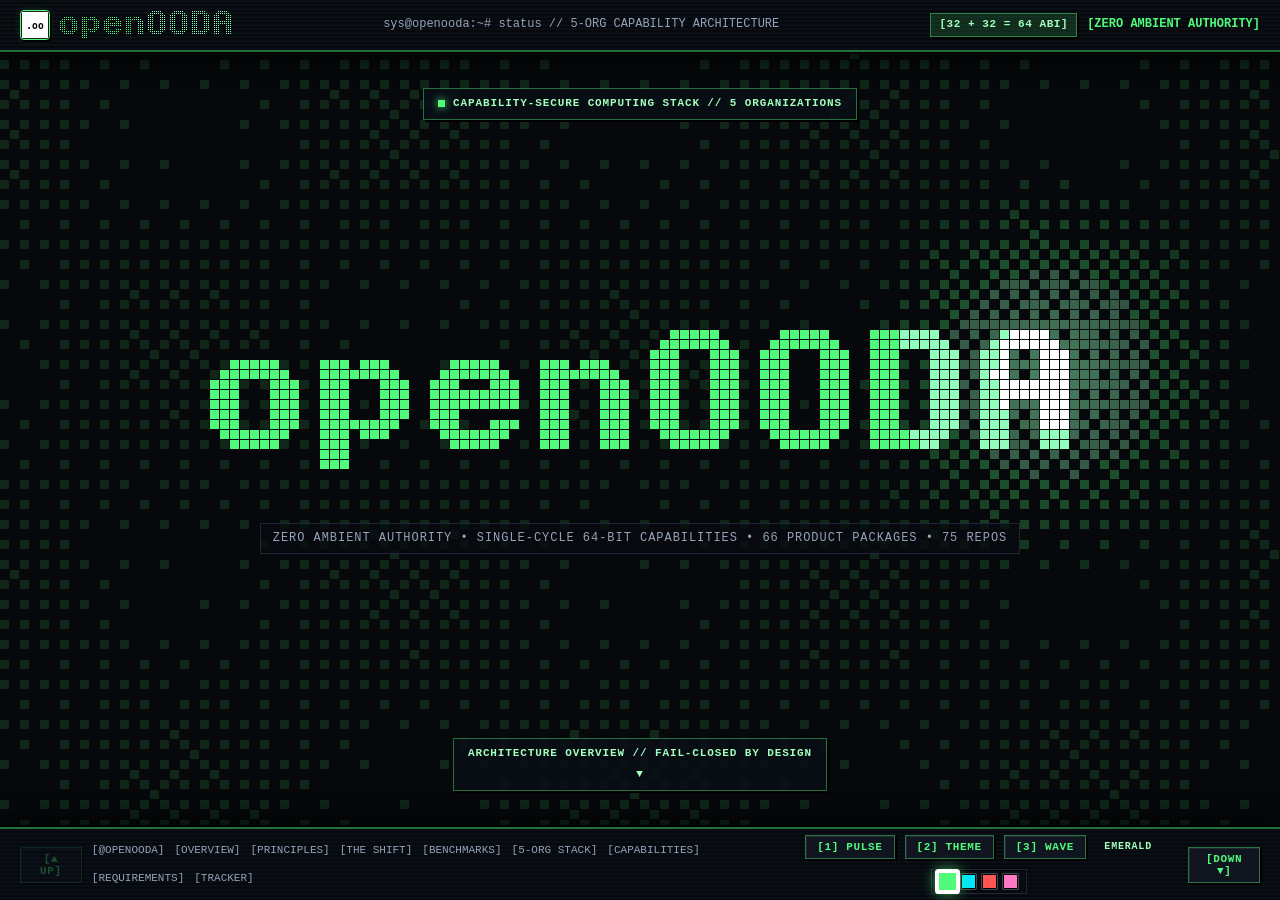
==== docs/index.html @ edc59ada "ooda-package v2.22.0" ====
<!DOCTYPE html>
<html lang="en">
  <head>
    <meta charset="utf-8" />
    <meta name="viewport" content="width=device-width, initial-scale=1.0" />
    <title>openOODA // Capability-Secure Computing Stack (5 Orgs • 75 Repos)</title>
    <meta
      name="description"
      content="openOODA is an AI-native, capability-secured, fail-closed computing stack built from first principles across five canonical organizations — 66 product packages, 75 repositories."
    />
    <meta property="og:title" content="openOODA // Capability-Secure Computing Stack (5 Orgs • 75 Repos)" />
    <meta property="og:description" content="Where ambient authority does not exist and trust is replaced by verifiable proof across 5 organizations and 75 repositories." />
    <meta property="og:type" content="website" />
    <meta property="og:url" content="https://openooda.org" />
    <link rel="icon" href="/assets/favicon.svg" type="image/svg+xml" />
    <link rel="stylesheet" href="/styles/base.css?v=463d2e4b3121" />
    <link rel="stylesheet" href="/styles/panels.css?v=463d2e4b3121" />
    <link rel="stylesheet" href="/styles/hero.css?v=463d2e4b3121" />
    <link rel="stylesheet" href="/styles/bring.css?v=463d2e4b3121" />
    <link rel="stylesheet" href="/styles/demo.css?v=463d2e4b3121" />
    <link rel="stylesheet" href="/styles/repos.css?v=463d2e4b3121" />
    <link rel="stylesheet" href="/styles/tracker.css?v=463d2e4b3121" />
  </head>
  <body class="terminal-body">
    <canvas id="review-canvas" class="review-canvas" aria-hidden="true"></canvas>
    <a href="#overview" class="skip-link">Skip to Content</a>

    <div class="terminal-window">
      <header class="window-titlebar">
        <a href="#intro" class="header-brand" aria-label="openOODA Home">
          <img class="crest-emblem" src="/assets/favicon.svg" alt="" width="30" height="30" />
          <canvas id="header-wordmark" class="header-wordmark" width="258" height="42" aria-label="openOODA"></canvas>
        </a>
        <span class="window-title">sys@openooda:~# status // 5-ORG CAPABILITY ARCHITECTURE</span>
        <div class="header-right">
          <span class="term-status-badge">[32 + 32 = 64 ABI]</span>
          <span class="term-status-online">[ZERO AMBIENT AUTHORITY]</span>
        </div>
      </header>

      <main id="main-content" class="scroll-port" tabindex="-1">

        <section class="panel review-stage" id="intro" aria-label="openOODA Stage">
          <div class="review-badge">
            <span class="review-badge-dot" aria-hidden="true"></span>
            <span>CAPABILITY-SECURE COMPUTING STACK // 5 ORGANIZATIONS</span>
          </div>
          <p class="review-sub">ZERO AMBIENT AUTHORITY • SINGLE-CYCLE 64-BIT CAPABILITIES • 66 PRODUCT PACKAGES • 75 REPOS</p>
          <a href="#overview" class="review-scroll-cue" aria-label="Scroll down to overview">
            <span>ARCHITECTURE OVERVIEW // FAIL-CLOSED BY DESIGN</span>
            <span aria-hidden="true">&#9660;</span>
          </a>
        </section>

        <section class="panel" id="overview">
          <p class="hero-eyebrow">FIRST-PRINCIPLES ARCHITECTURE // FULL-STACK CAPABILITY SUBSTRATE (5 ORGS • 75 REPOS)</p>
          <h1 class="terminal-title"><span id="hero-title">Fail-Closed by Design</span><span class="term-cursor" aria-hidden="true">_</span></h1>
          <p class="terminal-intro">
            <strong>openOODA is a capability-secure computing stack built from first principles across five canonical organizations — 66 product packages, 75 repositories.</strong>
            It provides a
            <span class="t" tabindex="0" data-tip="authority handed to software as an explicit value, never inherited by default.">capability-secure</span>
            systems language and full-stack operating environment where every external effect requires an
            <span class="t" tabindex="0" data-tip="verified ahead of time by the compiler and hardware boundaries before execution.">explicit capability</span>.
            Every process begins with
            <span class="t" tabindex="0" data-tip="zero ambient authority: files, network, devices, and IPC are inaccessible unless explicitly granted.">zero privileges</span>
            by construction.
          </p>
          <p class="hero-why">
            <span class="why-prompt">&gt;</span> Legacy operating systems and languages were designed in an era of implicit human trust.
            In an era where autonomous systems author and execute software at machine speed, ambient authority turns every dependency into a systemic liability.
            <strong>openOODA fuses the bare-metal systems lineage of Linux and Unix, the mathematical bearer authority and Merkle provenance of cryptography, and closed-loop autonomous AI into a single computing foundation</strong>—making full use of every <strong>64-bit CPU clock cycle (<code>32 + 32 = 64</code>)</strong> to validate both <em>which</em> capabilities a process holds and <em>how</em> they may be used with zero consensus latency.
          </p>

          <div class="terminal-actions">
            <a href="https://github.com/openOODA" target="_blank" rel="noopener noreferrer" class="term-btn">[ FOLLOW @OPENOODA ON GITHUB &#8599; ]</a>
            <a href="https://github.com/openOODA/install/releases/download/hub/ooda-os-x86_64.iso" class="term-btn">[ DOWNLOAD OODA-OS.ISO &#8595; ]</a>
            <a href="https://github.com/openOODA/install/releases/download/hub/ooda-buildbox-x86_64.tar.gz" class="term-btn">[ OODA-BUILDBOX CONTAINER &#8595; ]</a>
            <a href="#ecosystem" class="term-btn">[ 5-ORG ARCHITECTURE ]</a>
          </div>

          <div class="terminal-install-box">
            <div class="install-cmd-wrap">
              <span class="install-prompt">sys@openooda:~#</span>
              <code class="install-code" id="install-cmd">curl -fsSL https://openooda.org/install.sh | bash</code>
            </div>
            <button class="copy-action-btn" onclick="copySnippet('install-cmd', this)">[ COPY INSTALL ]</button>
          </div>

          <div class="tenets-marquee-wrap" aria-label="openOODA Architecture Tenets">
            <div class="tenets-track">
              <span class="tenet-chip">🛡️ ZERO AMBIENT AUTHORITY BY CONSTRUCTION</span>
              <span class="tenet-chip">⚡ SINGLE-CYCLE 64-BIT CAPABILITY REGISTER (32 + 32 = 64)</span>
              <span class="tenet-chip">🔐 CRYPTOGRAPHIC BEARER CAPABILITIES &amp; MERKLE PROVENANCE</span>
              <span class="tenet-chip">🧬 32 EXPLICIT CAPABILITIES (13 HARDWARE + 19 SOFTWARE/OS)</span>
              <span class="tenet-chip">🔒 DETERMINISTIC ARENA MEMORY &amp; RESOURCE QUOTAS</span>
              <span class="tenet-chip">🤖 CLOSED-LOOP AUTONOMOUS OODA &amp; ADVERSARIAL FALSIFICATION</span>
              <span class="tenet-chip">🌐 5 ORGANIZATIONS • 66 PRODUCT PACKAGES • 75 REPOS</span>
              <span class="tenet-chip">📡 64-BYTE CACHE-LINE ZERO-COPY IPC FRAMES</span>
              <span class="tenet-chip" aria-hidden="true">🛡️ ZERO AMBIENT AUTHORITY BY CONSTRUCTION</span>
              <span class="tenet-chip" aria-hidden="true">⚡ SINGLE-CYCLE 64-BIT CAPABILITY REGISTER (32 + 32 = 64)</span>
              <span class="tenet-chip" aria-hidden="true">🔐 CRYPTOGRAPHIC BEARER CAPABILITIES &amp; MERKLE PROVENANCE</span>
              <span class="tenet-chip" aria-hidden="true">🧬 32 EXPLICIT CAPABILITIES (13 HARDWARE + 19 SOFTWARE/OS)</span>
            </div>
          </div>
        </section>

        <section class="panel" id="brings">
          <p class="panel-label">-- WHY WE ARE REBUILDING THE STACK: SYSTEMS + CRYPTO + AI --</p>
          <div class="bring-list">
            <div class="bring-row"><span class="bring-num">01</span><div class="bring-text"><strong>ZERO AMBIENT AUTHORITY // Conservation of Authority</strong><p>In conventional stacks, any library you import inherits the full permissions of the user running the process. In openOODA, authority is an explicit bearer capability governed by conservation of authority: permissions can never be minted out of thin air or widened, only explicitly delegated or monotonically attenuated.</p></div></div>
            <div class="bring-row"><span class="bring-num">02</span><div class="bring-text"><strong>FULL USE OF EVERY 64-BIT CPU CYCLE // 32 + 32 = 64 Architecture</strong><p>The lower 32 bits encode all 32 root capabilities (13 Hardware + 19 Software/OS)—fitting natively in a single 32-lane GPU warp mask and seccomp-BPF accumulator. The upper 32 bits pack a 16-bit OODA Epoch (instant revocation), 8-bit Rights Mask (R/W/X/Delegate/Revoke), and 8-bit Scope Badge, validating WHAT and HOW/WHEN in a single 64-bit CPU cycle.</p></div></div>
            <div class="bring-row"><span class="bring-num">03</span><div class="bring-text"><strong>CRYPTOGRAPHIC PROVENANCE // Proof at Silicon Speed</strong><p>We bring the mathematical guarantees of cryptographic systems—bearer capabilities, Merkle-DAG AST and build provenance, post-quantum warrants, and strict resource quotas—directly into the compiler and kernel ABI at nanosecond speed, with zero blockchain consensus overhead. <code>ooda-compiler</code> <span data-ver="openOODA-core/ooda-compiler">v0.17.2</span> enforces compile-time <code>Secret</code> zero-sink linear tracking with zeroize-on-drop, <code>ooda prove</code> (<span data-ver="openOODA-core/ooda">v2.18.2</span>) verifies 16 mathematical, capability-law, and defense invariants (Noether, Curry-Howard, HoTT, Iris, CDCL, SMT, seL4, PAC, Shadow Stack), and <code>ooda-runtime</code> <span data-ver="openOODA-core/ooda-runtime">v5.19.0</span> pairs CSPRNG capability seeding with an <code>oo_blackbox</code> tamper-evident trap &amp; audit ring.</p></div></div>
            <div class="bring-row"><span class="bring-num">04</span><div class="bring-text"><strong>DETERMINISTIC SUBSTRATE // Linux &amp; Unix Heritage Reimagined</strong><p>From systems programming and Landlock/IOMMU hardware isolation up to a capability microkernel, zero-root OS, and graphical desktop, openOODA pairs Unix composability with deterministic linear arenas, bounded resource quotas, and zero garbage-collection pauses.</p></div></div>
            <div class="bring-row"><span class="bring-num">05</span><div class="bring-text"><strong>AUTONOMOUS AI LOOPS // Closed-Loop OODA &amp; Falsification</strong><p>Built from day one for autonomous AI synthesis and verification. Every Observe–Orient–Decide–Act loop operates within strict capability budgets, backed by compile-time contracts and adversarial falsification rather than fragile prompt guardrails.</p></div></div>
            <div class="bring-row"><span class="bring-num">06</span><div class="bring-text"><strong>NATIVE MACHINE-CODE LOWERING // Zero External Toolchain Dependency</strong><p>The self-hosting <code>ooda-compiler</code> lowers directly to native x86-64 ELF64 machine code without external C compilers or libc dependencies, verified end-to-end across hardware-isolated KVM microVMs. Hosted executables ship with PIE, Full RELRO, <code>BIND_NOW</code>, embedded <code>.ooda.caps</code> sections, Intel CET (<code>IBT</code> + <code>SHSTK</code>) and stack-clash hardening, Landlock plus <code>openat2</code> path confinement, and deterministic <code>--morph-seed</code> function-order binary diversification, while <code>ooda law</code> enforces native Zero-Link, File-Law, and Shape conformance on every artifact.</p></div></div>
          </div>
        </section>

        <section class="panel" id="anatomy">
          <p class="panel-label">-- THE SHIFT: AMBIENT TRUST VS. 64-BIT SINGLE-CYCLE CAPABILITIES --</p>
          <div class="capability-demo-grid">
            <div class="demo-pane demo-pane-term">
              <div class="demo-pane-header">
                <span class="pane-title">LEGACY PARADIGM // IMPLICIT AMBIENT AUTHORITY</span>
                <span class="pane-tag pane-tag-fatal">[ FRAGILE BY DEFAULT ]</span>
              </div>
              <pre class="diag-block"><span class="diag-err">PROBLEM:</span> Every dependency inherits full process privileges
  <span class="diag-loc">--&gt;</span> Transitive supply-chain imports can silently read credentials
  <span class="diag-loc">--&gt;</span> Autonomous code generation amplifies blast radius across the host
  <span class="diag-loc">--&gt;</span> Sandboxes bolted on after the fact leak through broad kernel ABIs
  <span class="diag-loc">--&gt;</span> Security relies on catching bad behavior at runtime after compromise</pre>
            </div>

            <div class="demo-pane">
              <div class="demo-pane-header">
                <span class="pane-title">OPENOODA PARADIGM // 64-BIT CAPABILITY REGISTER (32 + 32)</span>
                <span class="pane-tag">[ 1-CYCLE PROOF ]</span>
              </div>
              <pre class="code-block"><span class="code-comment">// 64-BIT CAPABILITY REGISTER: [63:32] HOW &amp; WHEN | [31:0] WHAT</span>
<span class="code-kw">01.</span> Lower 32 bits (WHAT): 32 Root Capabilities (13 Hardware + 19 OS/Software).
<span class="code-kw">02.</span> Fits 1-for-1 in a 32-lane GPU warp mask and 32-bit seccomp-BPF register.
<span class="code-kw">03.</span> Upper 32 bits (HOW &amp; WHEN): 16b OODA Epoch + 8b Rights + 8b Scope Badge.
<span class="code-kw">04.</span> Checked in 1 CPU clock cycle: zero pointer chasing, zero consensus latency.</pre>
            </div>
          </div>
        </section>

        <section class="panel" id="benchmarks">
          <p class="panel-label">-- REAL-WORLD BENCHMARK CASE STUDY: OODA-SCREENSAVER v4.8.2 (RUST) VS. v5.0.0 (NATIVE OPENOODA .oo) -- MEASURED ON v5.0.0 • CURRENT RELEASE <span data-ver="openOODA-system/ooda-screensaver">v5.5.0</span> --</p>
          <div class="capability-demo-grid">
            <div class="demo-pane demo-pane-term">
              <div class="demo-pane-header">
                <span class="pane-title">OODA-SCREENSAVER v4.8.2 // RUST BASELINE (main)</span>
                <span class="pane-tag pane-tag-fatal">[ 4.28 MB ELF • CARGO DEPS ]</span>
              </div>
              <pre class="diag-block"><span class="diag-err">BASELINE:</span> 53-Scene Screensaver Suite in Rust (v4.8.2)
  <span class="diag-loc">--&gt;</span> Linux ELF Binary : 4,281 KB (1,465 KB RPM / 1,359 KB DEB)
  <span class="diag-loc">--&gt;</span> Windows PE32+    : N/A (coupled to Linux-only crates)
  <span class="diag-loc">--&gt;</span> Supply Chain     : Multi-crate Cargo.lock dependency tree
  <span class="diag-loc">--&gt;</span> Frame Memory     : Standard libc malloc/free heap churn
  <span class="diag-loc">--&gt;</span> Authority Model  : Ambient POSIX process privileges</pre>
            </div>

            <div class="demo-pane">
              <div class="demo-pane-header">
                <span class="pane-title">OODA-SCREENSAVER v5.0.0 // NATIVE OPENOODA (@openOODA-system)</span>
                <span class="pane-tag">[ 12.4× SMALLER • 2.62 MiB FLAT RSS ]</span>
              </div>
              <pre class="code-block"><span class="code-comment">// 1:1 REBUILD IN NATIVE OPENOODA (.oo) — 18/18 BIT-EXACT PARITY</span>
<span class="code-kw">01.</span> Linux ELF Binary : 346 KB (133 KB RPM / 115 KB DEB — 12.4× smaller).
<span class="code-kw">02.</span> Windows PE32+    : 1.51 MB native ooda-screensaver.exe from same .oo source.
<span class="code-kw">03.</span> Supply Chain     : 0 external dependencies (35 pages, 1..256 ladder).
<span class="code-kw">04.</span> 1,000-Frame RSS  : 2.62 MiB flat (@oo_arena_mark / @oo_arena_reset_mark).
<span class="code-kw">05.</span> Authority Model  : Default-deny CAP_FS_READ + CAP_STDIO, 0 unsafe.</pre>
            </div>
          </div>
        </section>

        <section class="panel" id="ecosystem">
          <p class="panel-label">-- THE CANONICAL 5-ORGANIZATION ARCHITECTURE --</p>
          <p class="org-subtitle">66 Product Packages + 4 Platform Repos + 5 .github = 75 Total Repositories</p>
          <div class="repo-list">
            <a class="repo-row" style="--layer-color:#50fa7b;--layer-rgb:80, 250, 123;" href="https://github.com/openOODA" target="_blank" rel="noopener noreferrer"><img class="repo-icon" src="/assets/brand/openOODA.svg" alt="" width="24" height="24" /><code class="repo-name">Root // @openOODA</code><span class="repo-cat">ROOT</span><span class="repo-role">4 Platform Repos + .github: Constitutional Specification &amp; Governance Quick Cards (openOODA), Signed Package Catalog (catalog), Bootstrap Installer &amp; Release Hub (install), and this Public Portal (website)</span><span class="repo-arrow">&#8599;</span></a>
            <a class="repo-row" style="--layer-color:#00e5ff;--layer-rgb:0, 229, 255;" href="https://github.com/openOODA-core" target="_blank" rel="noopener noreferrer"><img class="repo-icon" src="/assets/brand/openOODA-core.svg" alt="" width="24" height="24" /><code class="repo-name">Core // @openOODA-core</code><span class="repo-cat">CORE</span><span class="repo-role">11 Packages: Flagship CLI, Build, Format &amp; Binary Tools (ooda <span data-ver="openOODA-core/ooda">v2.18.2</span>), Self-Hosting Native Compiler (ooda-compiler <span data-ver="openOODA-core/ooda-compiler">v0.17.2</span>), Standard Library (ooda-standard <span data-ver="openOODA-core/ooda-standard">v2.23.0</span> — expanded math/science discovery library: exact, geometry, blas, fft, algebra, graph_topology, proofs; frontier AI-for-science + 2D/3D game_engine physics), Native Runtime (ooda-runtime <span data-ver="openOODA-core/ooda-runtime">v5.19.0</span>), Language Toolchain &amp; VCS (ooda-language, ooda-interface, ooda-bridge, ooda-version), Package Solver (ooda-package), Signing &amp; Provenance (ooda-sign), and 8-Hat Verifier &amp; Debugger (ooda-verify) — shipping all five built-in binary defenses: hosted ELF hardening (PIE, Full RELRO, <code>BIND_NOW</code>, <code>.ooda.caps</code>), Intel CET (<code>IBT</code>+<code>SHSTK</code>) + stack-clash protection, <code>Secret</code> zero-sink linear tracking with zeroize-on-drop, CSPRNG capabilities + <code>oo_blackbox</code> trap &amp; audit ring + Landlock/<code>openat2</code> confinement, and <code>--morph-seed</code> function-order diversification, alongside <code>ooda law</code> and <code>ooda prove</code> (16/16)</span><span class="repo-arrow">&#8599;</span></a>
            <a class="repo-row" style="--layer-color:#ff5555;--layer-rgb:255, 85, 85;" href="https://github.com/openOODA-system" target="_blank" rel="noopener noreferrer"><img class="repo-icon" src="/assets/brand/openOODA-system.svg" alt="" width="24" height="24" /><code class="repo-name">System // @openOODA-system</code><span class="repo-cat">SYSTEM</span><span class="repo-role">27 Packages: Capability Microkernel (ooda-kernel), UEFI/TPM2 Boot (ooda-boot), Drivers, Baseband &amp; HAL (ooda-drivers, ooda-hardware), Zero-Root Daemons (ooda-start, ooda-filesystem, ooda-network, ooda-bus, ooda-authority, ooda-health, ooda-container, ooda-inference), Security, Web &amp; Dashboard (ooda-firewall, ooda-vault, ooda-archive, ooda-data, ooda-database, ooda-connect, ooda-dashboard, ooda-web), Shell &amp; Theme (ooda-shell, ooda-theme), and Wayland Desktop (ooda-compositor, ooda-panel, ooda-portal, ooda-settings, ooda-screensaver)</span><span class="repo-arrow">&#8599;</span></a>
            <a class="repo-row" style="--layer-color:#ff79c6;--layer-rgb:255, 121, 198;" href="https://github.com/openOODA-apps" target="_blank" rel="noopener noreferrer"><img class="repo-icon" src="/assets/brand/openOODA-apps.svg" alt="" width="24" height="24" /><code class="repo-name">Apps // @openOODA-apps</code><span class="repo-cat">APPS</span><span class="repo-role">19 Packages: Flagship Native Applications — Browser &amp; Media (ooda-browser, ooda-media, ooda-photos, ooda-screenshot), Files, Workspace &amp; Developer (ooda-files, ooda-notepad, ooda-terminal, ooda-code, ooda-office, ooda-studio), Comms &amp; Secrets (ooda-chat, ooda-passwords, ooda-remote), Time &amp; Companions (ooda-calendar, ooda-clock, ooda-calculator, ooda-camera, ooda-flasher), and App/WebApp Center (ooda-software)</span><span class="repo-arrow">&#8599;</span></a>
            <a class="repo-row" style="--layer-color:#ff3d5a;--layer-rgb:255, 61, 90;" href="https://github.com/openOODA-games" target="_blank" rel="noopener noreferrer"><img class="repo-icon" src="/assets/brand/openOODA-games.svg" alt="" width="24" height="24" /><code class="repo-name">Games // @openOODA-games</code><span class="repo-cat">GAMES</span><span class="repo-role">9 Packages: Deterministic Game Engine (ooda-engine) and Native Games &amp; Emulation (ooda-arcade, ooda-capella, ooda-commander, ooda-island, ooda-retro, ooda-ski, ooda-strike, ooda-voxel)</span><span class="repo-arrow">&#8599;</span></a>
          </div>
        </section>

        <section class="panel" id="capabilities">
          <p class="panel-label">-- THE SIX CAPABILITY LAYERS OF THE STACK --</p>
          <div class="cat-grid">
            <div class="cat-card"><span class="cat-code">[01]</span><span class="cat-title">64-Bit Cycle Register</span><p class="cat-desc">32 root capabilities (WHAT) + 32-bit epoch/rights/scope header (HOW) checked in 1 CPU cycle</p></div>
            <div class="cat-card"><span class="cat-code">[02]</span><span class="cat-title">Cryptographic Authority</span><p class="cat-desc">Merkle-DAG provenance, post-quantum warrants, and conservation of authority</p></div>
            <div class="cat-card"><span class="cat-code">[03]</span><span class="cat-title">Zero-Root OS &amp; Kernel</span><p class="cat-desc">Linux/Unix composability with microkernel and IOMMU isolation</p></div>
            <div class="cat-card"><span class="cat-code">[04]</span><span class="cat-title">Deterministic Quotas</span><p class="cat-desc">Linear arena memory and bounded resource budgets with zero GC pauses</p></div>
            <div class="cat-card"><span class="cat-code">[05]</span><span class="cat-title">Autonomous OODA AI</span><p class="cat-desc">Closed-loop synthesis, formal contracts, and adversarial falsification</p></div>
            <div class="cat-card"><span class="cat-code">[06]</span><span class="cat-title">Compatibility Realms</span><p class="cat-desc">Run existing desktop, server, and gaming workloads safely</p></div>
          </div>
        </section>

        <section class="panel" id="requirements">
          <p class="panel-label">-- SYSTEM REQUIREMENTS &amp; HARDWARE SUPPORT BY DEPLOYMENT TIER --</p>
          <div class="cat-grid">
            <div class="cat-card"><span class="cat-code">[T1 // CLI &amp; TOOLS]</span><span class="cat-title">64–256 MiB RAM • 1+ Core</span><p class="cat-desc">x86_64 (AVX-512), ARM64 (SVE2), RISC-V (RVV 1.0) • Linux 4.19+, openOODA OS, Windows PE32+, macOS, WASM32</p></div>
            <div class="cat-card"><span class="cat-code">[T2 // OS &amp; DESKTOP]</span><span class="cat-title">512 MiB Min • 2–4 GiB Rec</span><p class="cat-desc">TPM 2.0 / DICE / Caliptra Boot • NVMe ZNS, AHCI, eMMC/SDHCI, USB4 • GOP / DRM-KMS / VirtIO-GPU 3D (128 Hz)</p></div>
            <div class="cat-card"><span class="cat-code">[T3 // DEV &amp; TEE HOST]</span><span class="cat-title">8–16 GiB Min • 32–64 GiB Rec</span><p class="cat-desc">AMD SEV-SNP, Intel TDX, ARM CCA TEE • Intel RDT / ARM MPAM QoS • SR-IOV VF &amp; VirtIO-FS DAX • 20–50 GiB NVMe</p></div>
            <div class="cat-card"><span class="cat-code">[T4 // AI &amp; CXL/RDMA]</span><span class="cat-title">CXL 3.0 Pool • 8–24 GiB+ VRAM</span><p class="cat-desc">Intel AMX / ARM SME + CUDA / ROCm • Zero-Copy RDMA / RoCEv2 / InfiniBand &amp; Peer-to-Peer DMA (CPU fallback)</p></div>
          </div>
        </section>

        <section class="panel" id="tracker">
          <p class="panel-label">-- REPOSITORY COMPLETION TRACKER --</p>
          <!-- TRACKER:BEGIN -->
          <p class="tracker-sub">75 REPOSITORIES • 728 RELEASES SHIPPED • EVERY CELL BELOW IS A DIRECTLY OBSERVED FACT, NEVER AN INFERENCE</p>
          <div class="tk-matrix" id="tk-matrix">
            <div class="tk-mrow tk-mhead"><span>LAYER</span><span>REPOS</span><span>CATALOGUED</span><span>SIGNED</span><span>DRIFT</span><span>COMPLETE</span></div>
            <div class="tk-mrow" data-org="openOODA"><span class="tk-mname">ROOT</span><span>5</span><span>—</span><span>0</span><span>0</span><span>3</span></div>
            <div class="tk-mrow" data-org="openOODA-core"><span class="tk-mname">CORE</span><span>12</span><span>11</span><span>11</span><span>0</span><span>10</span></div>
            <div class="tk-mrow" data-org="openOODA-system"><span class="tk-mname">SYSTEM</span><span>28</span><span>27</span><span>27</span><span>0</span><span>28</span></div>
            <div class="tk-mrow" data-org="openOODA-apps"><span class="tk-mname">APPS</span><span>20</span><span>19</span><span>19</span><span>0</span><span>20</span></div>
            <div class="tk-mrow" data-org="openOODA-games"><span class="tk-mname">GAMES</span><span>10</span><span>9</span><span>9</span><span>0</span><span>10</span></div>
            <div class="tk-mrow tk-mtotal"><span class="tk-mname">TOTAL</span><span>75</span><span>66</span><span>66</span><span>0</span><span>71</span></div>
          </div>
          <div class="tk-controls">
            <button type="button" class="tk-chip is-on" data-org="all">ALL 75</button>
            <button type="button" class="tk-chip" data-org="openOODA">ROOT 5</button>
            <button type="button" class="tk-chip" data-org="openOODA-core">CORE 12</button>
            <button type="button" class="tk-chip" data-org="openOODA-system">SYSTEM 28</button>
            <button type="button" class="tk-chip" data-org="openOODA-apps">APPS 20</button>
            <button type="button" class="tk-chip" data-org="openOODA-games">GAMES 10</button>
            <input type="search" id="tk-search" class="tk-search" placeholder="FILTER REPOSITORY…" aria-label="Filter repositories" />
            <span class="tk-count" id="tk-count">75 / 75</span>
          </div>
          <details class="tk-legend-box" open>
            <summary class="tk-legend-sum">HOW THE CONTRACT IS SCORED</summary>
            <p class="tk-legend">Every cell is a directly observed fact, never an inference. <code>VERSION</code> is the repository’s latest semver release tag. <code>ATTESTED</code> compares that tag against the signed package index in <code>@openOODA/catalog</code>: <code>SIGNED</code> means the catalog attests this exact release with an audited digest, <code>DRIFT</code> means the repository has shipped ahead of the catalog. <code>CAPS</code> is the capability set the catalog records for the package — exactly the authority it may hold, never ambient. <code>GATE</code> is the CI verdict, and it applies to <code>@openOODA</code> only, the one organization that carries CI/CD gates; the other four ship without them, so those gates do not apply to their repositories. <code>CONTRACT</code> is the fail-closed verdict — a repository is credited only when every earlier gate passes: <code>RELEASED</code> → <code>CITED</code> → <code>GREEN</code> → <code>SHIPPING</code> → <code>CLEAN</code>.</p>
          </details>
          <div class="tk-head" id="tk-head"><span data-sort="name">REPO</span><span data-sort="org">ORG</span><span data-sort="version">VERSION</span><span data-sort="score">CONTRACT</span><span data-sort="attested">ATTESTED</span><span data-sort="caps">CAPS</span><span data-sort="ci">GATE</span><span data-sort="pushed">PUSHED</span></div>
          <div class="tk-rows" id="tk-rows">
            <a class="tk-row" data-org="openOODA" data-tier="uncited" data-name=".github" data-search="openooda/.github" data-version="v3.0.1" data-ci="none" data-releases="12" data-pushed="0" data-score="3" data-attested="none" data-caps="" href="https://github.com/openOODA/.github" target="_blank" rel="noopener noreferrer"><code class="tk-name">.github</code><span class="tk-org" data-org="openOODA">ROOT</span><span class="tk-ver">v3.0.1</span><span class="tk-contract"><span class="tk-tier" data-tier="uncited">UNGATED</span><span class="tk-bar" title="3 of 5 gates pass"><i style="width:60%"></i></span></span><span class="tk-att" data-att="none" title="not a catalogued package">&#8212;</span><span class="tk-caps" title="not a catalogued package">&#8212;</span><span class="tk-gate" data-ci="none">NO GATE</span><span class="tk-pushed">TODAY</span></a>
            <a class="tk-row" data-org="openOODA" data-tier="complete" data-name="catalog" data-search="openooda/catalog" data-version="v2.8.0" data-ci="success" data-releases="15" data-pushed="0" data-score="5" data-attested="none" data-caps="" href="https://github.com/openOODA/catalog" target="_blank" rel="noopener noreferrer"><code class="tk-name">catalog</code><span class="tk-org" data-org="openOODA">ROOT</span><span class="tk-ver">v2.8.0</span><span class="tk-contract"><span class="tk-tier" data-tier="complete">COMPLETE</span><span class="tk-bar" title="5 of 5 gates pass"><i style="width:100%"></i></span></span><span class="tk-att" data-att="none" title="not a catalogued package">&#8212;</span><span class="tk-caps" title="not a catalogued package">&#8212;</span><span class="tk-gate" data-ci="success">GREEN</span><span class="tk-pushed">TODAY</span></a>
            <a class="tk-row" data-org="openOODA" data-tier="complete" data-name="install" data-search="openooda/install" data-version="v2.6.0" data-ci="success" data-releases="87" data-pushed="0" data-score="5" data-attested="none" data-caps="" href="https://github.com/openOODA/install" target="_blank" rel="noopener noreferrer"><code class="tk-name">install</code><span class="tk-org" data-org="openOODA">ROOT</span><span class="tk-ver">v2.6.0</span><span class="tk-contract"><span class="tk-tier" data-tier="complete">COMPLETE</span><span class="tk-bar" title="5 of 5 gates pass"><i style="width:100%"></i></span></span><span class="tk-att" data-att="none" title="not a catalogued package">&#8212;</span><span class="tk-caps" title="not a catalogued package">&#8212;</span><span class="tk-gate" data-ci="success">GREEN</span><span class="tk-pushed">TODAY</span></a>
            <a class="tk-row" data-org="openOODA" data-tier="complete" data-name="openooda" data-search="openooda/openooda" data-version="v3.1.0" data-ci="success" data-releases="6" data-pushed="0" data-score="5" data-attested="none" data-caps="" href="https://github.com/openOODA/openOODA" target="_blank" rel="noopener noreferrer"><code class="tk-name">openOODA</code><span class="tk-org" data-org="openOODA">ROOT</span><span class="tk-ver">v3.1.0</span><span class="tk-contract"><span class="tk-tier" data-tier="complete">COMPLETE</span><span class="tk-bar" title="5 of 5 gates pass"><i style="width:100%"></i></span></span><span class="tk-att" data-att="none" title="not a catalogued package">&#8212;</span><span class="tk-caps" title="not a catalogued package">&#8212;</span><span class="tk-gate" data-ci="success">GREEN</span><span class="tk-pushed">TODAY</span></a>
            <a class="tk-row" data-org="openOODA" data-tier="blocked" data-name="website" data-search="openooda/website" data-version="v2.6.0" data-ci="success" data-releases="19" data-pushed="0" data-score="4" data-attested="none" data-caps="" href="https://github.com/openOODA/website" target="_blank" rel="noopener noreferrer"><code class="tk-name">website</code><span class="tk-org" data-org="openOODA">ROOT</span><span class="tk-ver">v2.6.0</span><span class="tk-contract"><span class="tk-tier" data-tier="blocked">OPEN WORK</span><span class="tk-bar" title="4 of 5 gates pass"><i style="width:80%"></i></span></span><span class="tk-att" data-att="none" title="not a catalogued package">&#8212;</span><span class="tk-caps" title="not a catalogued package">&#8212;</span><span class="tk-gate" data-ci="success">GREEN</span><span class="tk-pushed">TODAY</span></a>
            <a class="tk-row" data-org="openOODA-core" data-tier="complete" data-name=".github" data-search="openooda-core/.github" data-version="v0.2.5" data-ci="na" data-releases="3" data-pushed="0" data-score="3" data-attested="none" data-caps="" href="https://github.com/openOODA-core/.github" target="_blank" rel="noopener noreferrer"><code class="tk-name">.github</code><span class="tk-org" data-org="openOODA-core">CORE</span><span class="tk-ver">v0.2.5</span><span class="tk-contract"><span class="tk-tier" data-tier="complete">COMPLETE</span><span class="tk-bar" title="3 of 3 gates pass"><i style="width:100%"></i></span></span><span class="tk-att" data-att="none" title="not a catalogued package">&#8212;</span><span class="tk-caps" title="not a catalogued package">&#8212;</span><span class="tk-gate" data-ci="na">&#8212;</span><span class="tk-pushed">TODAY</span></a>
            <a class="tk-row" data-org="openOODA-core" data-tier="complete" data-name="ooda" data-search="openooda-core/ooda" data-version="v2.18.2" data-ci="na" data-releases="14" data-pushed="0" data-score="3" data-attested="signed" data-caps="fsread,fswrite,process,env,time,alloc" href="https://github.com/openOODA-core/ooda" target="_blank" rel="noopener noreferrer"><code class="tk-name">ooda</code><span class="tk-org" data-org="openOODA-core">CORE</span><span class="tk-ver">v2.18.2</span><span class="tk-contract"><span class="tk-tier" data-tier="complete">COMPLETE</span><span class="tk-bar" title="3 of 3 gates pass"><i style="width:100%"></i></span></span><span class="tk-att" data-att="signed" title="the signed catalog attests this release">SIGNED</span><span class="tk-caps" title="FsRead,FsWrite,Process,Env,Time,Alloc">FsRead,FsWrite,Process,Env,Time,Alloc</span><span class="tk-gate" data-ci="na">&#8212;</span><span class="tk-pushed">TODAY</span></a>
            <a class="tk-row" data-org="openOODA-core" data-tier="complete" data-name="ooda-bridge" data-search="openooda-core/ooda-bridge" data-version="v0.7.2" data-ci="na" data-releases="5" data-pushed="2" data-score="3" data-attested="signed" data-caps="fsread,fswrite,process,env,tcp" href="https://github.com/openOODA-core/ooda-bridge" target="_blank" rel="noopener noreferrer"><code class="tk-name">ooda-bridge</code><span class="tk-org" data-org="openOODA-core">CORE</span><span class="tk-ver">v0.7.2</span><span class="tk-contract"><span class="tk-tier" data-tier="complete">COMPLETE</span><span class="tk-bar" title="3 of 3 gates pass"><i style="width:100%"></i></span></span><span class="tk-att" data-att="signed" title="the signed catalog attests this release">SIGNED</span><span class="tk-caps" title="FsRead,FsWrite,Process,Env,Tcp">FsRead,FsWrite,Process,Env,Tcp</span><span class="tk-gate" data-ci="na">&#8212;</span><span class="tk-pushed">2D AGO</span></a>
            <a class="tk-row" data-org="openOODA-core" data-tier="blocked" data-name="ooda-compiler" data-search="openooda-core/ooda-compiler" data-version="v0.17.2" data-ci="na" data-releases="21" data-pushed="0" data-score="2" data-attested="signed" data-caps="fsread,fswrite,process,env,arena,compilerread" href="https://github.com/openOODA-core/ooda-compiler" target="_blank" rel="noopener noreferrer"><code class="tk-name">ooda-compiler</code><span class="tk-org" data-org="openOODA-core">CORE</span><span class="tk-ver">v0.17.2</span><span class="tk-contract"><span class="tk-tier" data-tier="blocked">OPEN WORK</span><span class="tk-bar" title="2 of 3 gates pass"><i style="width:67%"></i></span></span><span class="tk-att" data-att="signed" title="the signed catalog attests this release">SIGNED</span><span class="tk-caps" title="FsRead,FsWrite,Process,Env,Arena,CompilerRead">FsRead,FsWrite,Process,Env,Arena,CompilerRead</span><span class="tk-gate" data-ci="na">&#8212;</span><span class="tk-pushed">TODAY</span></a>
            <a class="tk-row" data-org="openOODA-core" data-tier="complete" data-name="ooda-interface" data-search="openooda-core/ooda-interface" data-version="v0.7.0" data-ci="na" data-releases="8" data-pushed="0" data-score="3" data-attested="signed" data-caps="fsread,fswrite,fs,process,env,time,ffi" href="https://github.com/openOODA-core/ooda-interface" target="_blank" rel="noopener noreferrer"><code class="tk-name">ooda-interface</code><span class="tk-org" data-org="openOODA-core">CORE</span><span class="tk-ver">v0.7.0</span><span class="tk-contract"><span class="tk-tier" data-tier="complete">COMPLETE</span><span class="tk-bar" title="3 of 3 gates pass"><i style="width:100%"></i></span></span><span class="tk-att" data-att="signed" title="the signed catalog attests this release">SIGNED</span><span class="tk-caps" title="FsRead,FsWrite,Fs,Process,Env,Time,Ffi">FsRead,FsWrite,Fs,Process,Env,Time,Ffi</span><span class="tk-gate" data-ci="na">&#8212;</span><span class="tk-pushed">TODAY</span></a>
            <a class="tk-row" data-org="openOODA-core" data-tier="complete" data-name="ooda-language" data-search="openooda-core/ooda-language" data-version="v0.5.1" data-ci="na" data-releases="5" data-pushed="2" data-score="3" data-attested="signed" data-caps="fsread,fswrite,process,env,compilerread" href="https://github.com/openOODA-core/ooda-language" target="_blank" rel="noopener noreferrer"><code class="tk-name">ooda-language</code><span class="tk-org" data-org="openOODA-core">CORE</span><span class="tk-ver">v0.5.1</span><span class="tk-contract"><span class="tk-tier" data-tier="complete">COMPLETE</span><span class="tk-bar" title="3 of 3 gates pass"><i style="width:100%"></i></span></span><span class="tk-att" data-att="signed" title="the signed catalog attests this release">SIGNED</span><span class="tk-caps" title="FsRead,FsWrite,Process,Env,CompilerRead">FsRead,FsWrite,Process,Env,CompilerRead</span><span class="tk-gate" data-ci="na">&#8212;</span><span class="tk-pushed">2D AGO</span></a>
            <a class="tk-row" data-org="openOODA-core" data-tier="complete" data-name="ooda-package" data-search="openooda-core/ooda-package" data-version="v2.22.0" data-ci="na" data-releases="50" data-pushed="0" data-score="3" data-attested="signed" data-caps="fsread,fswrite,net,process,env,ffi,time" href="https://github.com/openOODA-core/ooda-package" target="_blank" rel="noopener noreferrer"><code class="tk-name">ooda-package</code><span class="tk-org" data-org="openOODA-core">CORE</span><span class="tk-ver">v2.22.0</span><span class="tk-contract"><span class="tk-tier" data-tier="complete">COMPLETE</span><span class="tk-bar" title="3 of 3 gates pass"><i style="width:100%"></i></span></span><span class="tk-att" data-att="signed" title="the signed catalog attests this release">SIGNED</span><span class="tk-caps" title="FsRead,FsWrite,Net,Process,Env,Ffi,Time">FsRead,FsWrite,Net,Process,Env,Ffi,Time</span><span class="tk-gate" data-ci="na">&#8212;</span><span class="tk-pushed">TODAY</span></a>
            <a class="tk-row" data-org="openOODA-core" data-tier="blocked" data-name="ooda-runtime" data-search="openooda-core/ooda-runtime" data-version="v5.19.0" data-ci="na" data-releases="113" data-pushed="0" data-score="2" data-attested="signed" data-caps="fsread,env" href="https://github.com/openOODA-core/ooda-runtime" target="_blank" rel="noopener noreferrer"><code class="tk-name">ooda-runtime</code><span class="tk-org" data-org="openOODA-core">CORE</span><span class="tk-ver">v5.19.0</span><span class="tk-contract"><span class="tk-tier" data-tier="blocked">OPEN WORK</span><span class="tk-bar" title="2 of 3 gates pass"><i style="width:67%"></i></span></span><span class="tk-att" data-att="signed" title="the signed catalog attests this release">SIGNED</span><span class="tk-caps" title="FsRead,Env">FsRead,Env</span><span class="tk-gate" data-ci="na">&#8212;</span><span class="tk-pushed">TODAY</span></a>
            <a class="tk-row" data-org="openOODA-core" data-tier="complete" data-name="ooda-sign" data-search="openooda-core/ooda-sign" data-version="v0.4.0" data-ci="na" data-releases="5" data-pushed="0" data-score="3" data-attested="signed" data-caps="fsread,fswrite,process,env,time" href="https://github.com/openOODA-core/ooda-sign" target="_blank" rel="noopener noreferrer"><code class="tk-name">ooda-sign</code><span class="tk-org" data-org="openOODA-core">CORE</span><span class="tk-ver">v0.4.0</span><span class="tk-contract"><span class="tk-tier" data-tier="complete">COMPLETE</span><span class="tk-bar" title="3 of 3 gates pass"><i style="width:100%"></i></span></span><span class="tk-att" data-att="signed" title="the signed catalog attests this release">SIGNED</span><span class="tk-caps" title="FsRead,FsWrite,Process,Env,Time">FsRead,FsWrite,Process,Env,Time</span><span class="tk-gate" data-ci="na">&#8212;</span><span class="tk-pushed">TODAY</span></a>
            <a class="tk-row" data-org="openOODA-core" data-tier="complete" data-name="ooda-standard" data-search="openooda-core/ooda-standard" data-version="v2.23.0" data-ci="na" data-releases="31" data-pushed="0" data-score="3" data-attested="signed" data-caps="" href="https://github.com/openOODA-core/ooda-standard" target="_blank" rel="noopener noreferrer"><code class="tk-name">ooda-standard</code><span class="tk-org" data-org="openOODA-core">CORE</span><span class="tk-ver">v2.23.0</span><span class="tk-contract"><span class="tk-tier" data-tier="complete">COMPLETE</span><span class="tk-bar" title="3 of 3 gates pass"><i style="width:100%"></i></span></span><span class="tk-att" data-att="signed" title="the signed catalog attests this release">SIGNED</span><span class="tk-caps" title="not a catalogued package">&#8212;</span><span class="tk-gate" data-ci="na">&#8212;</span><span class="tk-pushed">TODAY</span></a>
            <a class="tk-row" data-org="openOODA-core" data-tier="complete" data-name="ooda-verify" data-search="openooda-core/ooda-verify" data-version="v1.0.2" data-ci="na" data-releases="11" data-pushed="0" data-score="3" data-attested="signed" data-caps="fsread,fswrite,env,process" href="https://github.com/openOODA-core/ooda-verify" target="_blank" rel="noopener noreferrer"><code class="tk-name">ooda-verify</code><span class="tk-org" data-org="openOODA-core">CORE</span><span class="tk-ver">v1.0.2</span><span class="tk-contract"><span class="tk-tier" data-tier="complete">COMPLETE</span><span class="tk-bar" title="3 of 3 gates pass"><i style="width:100%"></i></span></span><span class="tk-att" data-att="signed" title="the signed catalog attests this release">SIGNED</span><span class="tk-caps" title="FsRead,FsWrite,Env,Process">FsRead,FsWrite,Env,Process</span><span class="tk-gate" data-ci="na">&#8212;</span><span class="tk-pushed">TODAY</span></a>
            <a class="tk-row" data-org="openOODA-core" data-tier="complete" data-name="ooda-version" data-search="openooda-core/ooda-version" data-version="v0.2.3" data-ci="na" data-releases="5" data-pushed="0" data-score="3" data-attested="signed" data-caps="fsread,fswrite,net,tcp,process,env,time" href="https://github.com/openOODA-core/ooda-version" target="_blank" rel="noopener noreferrer"><code class="tk-name">ooda-version</code><span class="tk-org" data-org="openOODA-core">CORE</span><span class="tk-ver">v0.2.3</span><span class="tk-contract"><span class="tk-tier" data-tier="complete">COMPLETE</span><span class="tk-bar" title="3 of 3 gates pass"><i style="width:100%"></i></span></span><span class="tk-att" data-att="signed" title="the signed catalog attests this release">SIGNED</span><span class="tk-caps" title="FsRead,FsWrite,Net,Tcp,Process,Env,Time">FsRead,FsWrite,Net,Tcp,Process,Env,Time</span><span class="tk-gate" data-ci="na">&#8212;</span><span class="tk-pushed">TODAY</span></a>
            <a class="tk-row" data-org="openOODA-system" data-tier="complete" data-name=".github" data-search="openooda-system/.github" data-version="v0.3.5" data-ci="na" data-releases="1" data-pushed="0" data-score="3" data-attested="none" data-caps="" href="https://github.com/openOODA-system/.github" target="_blank" rel="noopener noreferrer"><code class="tk-name">.github</code><span class="tk-org" data-org="openOODA-system">SYSTEM</span><span class="tk-ver">v0.3.5</span><span class="tk-contract"><span class="tk-tier" data-tier="complete">COMPLETE</span><span class="tk-bar" title="3 of 3 gates pass"><i style="width:100%"></i></span></span><span class="tk-att" data-att="none" title="not a catalogued package">&#8212;</span><span class="tk-caps" title="not a catalogued package">&#8212;</span><span class="tk-gate" data-ci="na">&#8212;</span><span class="tk-pushed">TODAY</span></a>
            <a class="tk-row" data-org="openOODA-system" data-tier="complete" data-name="ooda-archive" data-search="openooda-system/ooda-archive" data-version="v0.3.2" data-ci="na" data-releases="3" data-pushed="2" data-score="3" data-attested="signed" data-caps="fsread,fswrite,process,env" href="https://github.com/openOODA-system/ooda-archive" target="_blank" rel="noopener noreferrer"><code class="tk-name">ooda-archive</code><span class="tk-org" data-org="openOODA-system">SYSTEM</span><span class="tk-ver">v0.3.2</span><span class="tk-contract"><span class="tk-tier" data-tier="complete">COMPLETE</span><span class="tk-bar" title="3 of 3 gates pass"><i style="width:100%"></i></span></span><span class="tk-att" data-att="signed" title="the signed catalog attests this release">SIGNED</span><span class="tk-caps" title="FsRead,FsWrite,Process,Env">FsRead,FsWrite,Process,Env</span><span class="tk-gate" data-ci="na">&#8212;</span><span class="tk-pushed">2D AGO</span></a>
            <a class="tk-row" data-org="openOODA-system" data-tier="complete" data-name="ooda-authority" data-search="openooda-system/ooda-authority" data-version="v0.7.0" data-ci="na" data-releases="4" data-pushed="0" data-score="3" data-attested="signed" data-caps="process,fsread,fswrite,env" href="https://github.com/openOODA-system/ooda-authority" target="_blank" rel="noopener noreferrer"><code class="tk-name">ooda-authority</code><span class="tk-org" data-org="openOODA-system">SYSTEM</span><span class="tk-ver">v0.7.0</span><span class="tk-contract"><span class="tk-tier" data-tier="complete">COMPLETE</span><span class="tk-bar" title="3 of 3 gates pass"><i style="width:100%"></i></span></span><span class="tk-att" data-att="signed" title="the signed catalog attests this release">SIGNED</span><span class="tk-caps" title="Process,FsRead,FsWrite,Env">Process,FsRead,FsWrite,Env</span><span class="tk-gate" data-ci="na">&#8212;</span><span class="tk-pushed">TODAY</span></a>
            <a class="tk-row" data-org="openOODA-system" data-tier="complete" data-name="ooda-boot" data-search="openooda-system/ooda-boot" data-version="v0.11.0" data-ci="na" data-releases="6" data-pushed="0" data-score="3" data-attested="signed" data-caps="fsreadcap,fswritecap,envcap,framecap,dmacap,tpmcap,blockcap,signcap" href="https://github.com/openOODA-system/ooda-boot" target="_blank" rel="noopener noreferrer"><code class="tk-name">ooda-boot</code><span class="tk-org" data-org="openOODA-system">SYSTEM</span><span class="tk-ver">v0.11.0</span><span class="tk-contract"><span class="tk-tier" data-tier="complete">COMPLETE</span><span class="tk-bar" title="3 of 3 gates pass"><i style="width:100%"></i></span></span><span class="tk-att" data-att="signed" title="the signed catalog attests this release">SIGNED</span><span class="tk-caps" title="FsReadCap,FsWriteCap,EnvCap,FrameCap,DmaCap,TpmCap,BlockCap,SignCap">FsReadCap,FsWriteCap,EnvCap,FrameCap,DmaCap,TpmCap,BlockCap,SignCap</span><span class="tk-gate" data-ci="na">&#8212;</span><span class="tk-pushed">TODAY</span></a>
            <a class="tk-row" data-org="openOODA-system" data-tier="complete" data-name="ooda-bus" data-search="openooda-system/ooda-bus" data-version="v0.16.0" data-ci="na" data-releases="15" data-pushed="0" data-score="3" data-attested="signed" data-caps="process,bind,tcp,fsread,fswrite" href="https://github.com/openOODA-system/ooda-bus" target="_blank" rel="noopener noreferrer"><code class="tk-name">ooda-bus</code><span class="tk-org" data-org="openOODA-system">SYSTEM</span><span class="tk-ver">v0.16.0</span><span class="tk-contract"><span class="tk-tier" data-tier="complete">COMPLETE</span><span class="tk-bar" title="3 of 3 gates pass"><i style="width:100%"></i></span></span><span class="tk-att" data-att="signed" title="the signed catalog attests this release">SIGNED</span><span class="tk-caps" title="Process,Bind,Tcp,FsRead,FsWrite">Process,Bind,Tcp,FsRead,FsWrite</span><span class="tk-gate" data-ci="na">&#8212;</span><span class="tk-pushed">TODAY</span></a>
            <a class="tk-row" data-org="openOODA-system" data-tier="complete" data-name="ooda-compositor" data-search="openooda-system/ooda-compositor" data-version="v0.14.0" data-ci="na" data-releases="12" data-pushed="0" data-score="3" data-attested="signed" data-caps="process,fsread,fswrite,env" href="https://github.com/openOODA-system/ooda-compositor" target="_blank" rel="noopener noreferrer"><code class="tk-name">ooda-compositor</code><span class="tk-org" data-org="openOODA-system">SYSTEM</span><span class="tk-ver">v0.14.0</span><span class="tk-contract"><span class="tk-tier" data-tier="complete">COMPLETE</span><span class="tk-bar" title="3 of 3 gates pass"><i style="width:100%"></i></span></span><span class="tk-att" data-att="signed" title="the signed catalog attests this release">SIGNED</span><span class="tk-caps" title="Process,FsRead,FsWrite,Env">Process,FsRead,FsWrite,Env</span><span class="tk-gate" data-ci="na">&#8212;</span><span class="tk-pushed">TODAY</span></a>
            <a class="tk-row" data-org="openOODA-system" data-tier="complete" data-name="ooda-connect" data-search="openooda-system/ooda-connect" data-version="v0.10.1" data-ci="na" data-releases="7" data-pushed="0" data-score="3" data-attested="signed" data-caps="fsread,fswrite,tcp,bind,process,rand,env" href="https://github.com/openOODA-system/ooda-connect" target="_blank" rel="noopener noreferrer"><code class="tk-name">ooda-connect</code><span class="tk-org" data-org="openOODA-system">SYSTEM</span><span class="tk-ver">v0.10.1</span><span class="tk-contract"><span class="tk-tier" data-tier="complete">COMPLETE</span><span class="tk-bar" title="3 of 3 gates pass"><i style="width:100%"></i></span></span><span class="tk-att" data-att="signed" title="the signed catalog attests this release">SIGNED</span><span class="tk-caps" title="FsRead,FsWrite,Tcp,Bind,Process,Rand,Env">FsRead,FsWrite,Tcp,Bind,Process,Rand,Env</span><span class="tk-gate" data-ci="na">&#8212;</span><span class="tk-pushed">TODAY</span></a>
            <a class="tk-row" data-org="openOODA-system" data-tier="complete" data-name="ooda-container" data-search="openooda-system/ooda-container" data-version="v0.10.0" data-ci="na" data-releases="7" data-pushed="0" data-score="3" data-attested="signed" data-caps="process,fsread,fswrite,env,time" href="https://github.com/openOODA-system/ooda-container" target="_blank" rel="noopener noreferrer"><code class="tk-name">ooda-container</code><span class="tk-org" data-org="openOODA-system">SYSTEM</span><span class="tk-ver">v0.10.0</span><span class="tk-contract"><span class="tk-tier" data-tier="complete">COMPLETE</span><span class="tk-bar" title="3 of 3 gates pass"><i style="width:100%"></i></span></span><span class="tk-att" data-att="signed" title="the signed catalog attests this release">SIGNED</span><span class="tk-caps" title="Process,FsRead,FsWrite,Env,Time">Process,FsRead,FsWrite,Env,Time</span><span class="tk-gate" data-ci="na">&#8212;</span><span class="tk-pushed">TODAY</span></a>
            <a class="tk-row" data-org="openOODA-system" data-tier="complete" data-name="ooda-dashboard" data-search="openooda-system/ooda-dashboard" data-version="v0.1.0" data-ci="na" data-releases="1" data-pushed="0" data-score="3" data-attested="signed" data-caps="tcp,bind,fsread,fswrite,process,time,env" href="https://github.com/openOODA-system/ooda-dashboard" target="_blank" rel="noopener noreferrer"><code class="tk-name">ooda-dashboard</code><span class="tk-org" data-org="openOODA-system">SYSTEM</span><span class="tk-ver">v0.1.0</span><span class="tk-contract"><span class="tk-tier" data-tier="complete">COMPLETE</span><span class="tk-bar" title="3 of 3 gates pass"><i style="width:100%"></i></span></span><span class="tk-att" data-att="signed" title="the signed catalog attests this release">SIGNED</span><span class="tk-caps" title="Tcp,Bind,FsRead,FsWrite,Process,Time,Env">Tcp,Bind,FsRead,FsWrite,Process,Time,Env</span><span class="tk-gate" data-ci="na">&#8212;</span><span class="tk-pushed">TODAY</span></a>
            <a class="tk-row" data-org="openOODA-system" data-tier="complete" data-name="ooda-data" data-search="openooda-system/ooda-data" data-version="v0.5.1" data-ci="na" data-releases="7" data-pushed="0" data-score="3" data-attested="signed" data-caps="fsread,fswrite,process,env,time,rand" href="https://github.com/openOODA-system/ooda-data" target="_blank" rel="noopener noreferrer"><code class="tk-name">ooda-data</code><span class="tk-org" data-org="openOODA-system">SYSTEM</span><span class="tk-ver">v0.5.1</span><span class="tk-contract"><span class="tk-tier" data-tier="complete">COMPLETE</span><span class="tk-bar" title="3 of 3 gates pass"><i style="width:100%"></i></span></span><span class="tk-att" data-att="signed" title="the signed catalog attests this release">SIGNED</span><span class="tk-caps" title="FsRead,FsWrite,Process,Env,Time,Rand">FsRead,FsWrite,Process,Env,Time,Rand</span><span class="tk-gate" data-ci="na">&#8212;</span><span class="tk-pushed">TODAY</span></a>
            <a class="tk-row" data-org="openOODA-system" data-tier="complete" data-name="ooda-database" data-search="openooda-system/ooda-database" data-version="v0.4.4" data-ci="na" data-releases="5" data-pushed="0" data-score="3" data-attested="signed" data-caps="fsread,fswrite,net,process" href="https://github.com/openOODA-system/ooda-database" target="_blank" rel="noopener noreferrer"><code class="tk-name">ooda-database</code><span class="tk-org" data-org="openOODA-system">SYSTEM</span><span class="tk-ver">v0.4.4</span><span class="tk-contract"><span class="tk-tier" data-tier="complete">COMPLETE</span><span class="tk-bar" title="3 of 3 gates pass"><i style="width:100%"></i></span></span><span class="tk-att" data-att="signed" title="the signed catalog attests this release">SIGNED</span><span class="tk-caps" title="FsRead,FsWrite,Net,Process">FsRead,FsWrite,Net,Process</span><span class="tk-gate" data-ci="na">&#8212;</span><span class="tk-pushed">TODAY</span></a>
            <a class="tk-row" data-org="openOODA-system" data-tier="complete" data-name="ooda-drivers" data-search="openooda-system/ooda-drivers" data-version="v0.20.0" data-ci="na" data-releases="15" data-pushed="0" data-score="3" data-attested="signed" data-caps="fsread,fswrite,dma,mmio,pci,irq,usb,frame,rand" href="https://github.com/openOODA-system/ooda-drivers" target="_blank" rel="noopener noreferrer"><code class="tk-name">ooda-drivers</code><span class="tk-org" data-org="openOODA-system">SYSTEM</span><span class="tk-ver">v0.20.0</span><span class="tk-contract"><span class="tk-tier" data-tier="complete">COMPLETE</span><span class="tk-bar" title="3 of 3 gates pass"><i style="width:100%"></i></span></span><span class="tk-att" data-att="signed" title="the signed catalog attests this release">SIGNED</span><span class="tk-caps" title="FsRead,FsWrite,Dma,Mmio,Pci,Irq,Usb,Frame,Rand">FsRead,FsWrite,Dma,Mmio,Pci,Irq,Usb,Frame,Rand</span><span class="tk-gate" data-ci="na">&#8212;</span><span class="tk-pushed">TODAY</span></a>
            <a class="tk-row" data-org="openOODA-system" data-tier="complete" data-name="ooda-filesystem" data-search="openooda-system/ooda-filesystem" data-version="v0.11.0" data-ci="na" data-releases="9" data-pushed="0" data-score="3" data-attested="signed" data-caps="process,fsread,fswrite,env,time,rand" href="https://github.com/openOODA-system/ooda-filesystem" target="_blank" rel="noopener noreferrer"><code class="tk-name">ooda-filesystem</code><span class="tk-org" data-org="openOODA-system">SYSTEM</span><span class="tk-ver">v0.11.0</span><span class="tk-contract"><span class="tk-tier" data-tier="complete">COMPLETE</span><span class="tk-bar" title="3 of 3 gates pass"><i style="width:100%"></i></span></span><span class="tk-att" data-att="signed" title="the signed catalog attests this release">SIGNED</span><span class="tk-caps" title="Process,FsRead,FsWrite,Env,Time,Rand">Process,FsRead,FsWrite,Env,Time,Rand</span><span class="tk-gate" data-ci="na">&#8212;</span><span class="tk-pushed">TODAY</span></a>
            <a class="tk-row" data-org="openOODA-system" data-tier="complete" data-name="ooda-firewall" data-search="openooda-system/ooda-firewall" data-version="v0.8.0" data-ci="na" data-releases="8" data-pushed="1" data-score="3" data-attested="signed" data-caps="fsread,fswrite,process,env,time,net,alloc" href="https://github.com/openOODA-system/ooda-firewall" target="_blank" rel="noopener noreferrer"><code class="tk-name">ooda-firewall</code><span class="tk-org" data-org="openOODA-system">SYSTEM</span><span class="tk-ver">v0.8.0</span><span class="tk-contract"><span class="tk-tier" data-tier="complete">COMPLETE</span><span class="tk-bar" title="3 of 3 gates pass"><i style="width:100%"></i></span></span><span class="tk-att" data-att="signed" title="the signed catalog attests this release">SIGNED</span><span class="tk-caps" title="FsRead,FsWrite,Process,Env,Time,Net,Alloc">FsRead,FsWrite,Process,Env,Time,Net,Alloc</span><span class="tk-gate" data-ci="na">&#8212;</span><span class="tk-pushed">1D AGO</span></a>
            <a class="tk-row" data-org="openOODA-system" data-tier="complete" data-name="ooda-hardware" data-search="openooda-system/ooda-hardware" data-version="v0.14.0" data-ci="na" data-releases="10" data-pushed="0" data-score="3" data-attested="signed" data-caps="fsreadcap,fswritecap,envcap,randcap,framecap,dmacap,mmiocap,irqcap" href="https://github.com/openOODA-system/ooda-hardware" target="_blank" rel="noopener noreferrer"><code class="tk-name">ooda-hardware</code><span class="tk-org" data-org="openOODA-system">SYSTEM</span><span class="tk-ver">v0.14.0</span><span class="tk-contract"><span class="tk-tier" data-tier="complete">COMPLETE</span><span class="tk-bar" title="3 of 3 gates pass"><i style="width:100%"></i></span></span><span class="tk-att" data-att="signed" title="the signed catalog attests this release">SIGNED</span><span class="tk-caps" title="FsReadCap,FsWriteCap,EnvCap,RandCap,FrameCap,DmaCap,MmioCap,IrqCap">FsReadCap,FsWriteCap,EnvCap,RandCap,FrameCap,DmaCap,MmioCap,IrqCap</span><span class="tk-gate" data-ci="na">&#8212;</span><span class="tk-pushed">TODAY</span></a>
            <a class="tk-row" data-org="openOODA-system" data-tier="complete" data-name="ooda-health" data-search="openooda-system/ooda-health" data-version="v0.7.1" data-ci="na" data-releases="6" data-pushed="0" data-score="3" data-attested="signed" data-caps="process,fsread,fswrite,env,time,rand" href="https://github.com/openOODA-system/ooda-health" target="_blank" rel="noopener noreferrer"><code class="tk-name">ooda-health</code><span class="tk-org" data-org="openOODA-system">SYSTEM</span><span class="tk-ver">v0.7.1</span><span class="tk-contract"><span class="tk-tier" data-tier="complete">COMPLETE</span><span class="tk-bar" title="3 of 3 gates pass"><i style="width:100%"></i></span></span><span class="tk-att" data-att="signed" title="the signed catalog attests this release">SIGNED</span><span class="tk-caps" title="Process,FsRead,FsWrite,Env,Time,Rand">Process,FsRead,FsWrite,Env,Time,Rand</span><span class="tk-gate" data-ci="na">&#8212;</span><span class="tk-pushed">TODAY</span></a>
            <a class="tk-row" data-org="openOODA-system" data-tier="complete" data-name="ooda-inference" data-search="openooda-system/ooda-inference" data-version="v0.10.2" data-ci="na" data-releases="8" data-pushed="2" data-score="3" data-attested="signed" data-caps="process,bind,tcp,fs,fsread,fswrite,env,gpu" href="https://github.com/openOODA-system/ooda-inference" target="_blank" rel="noopener noreferrer"><code class="tk-name">ooda-inference</code><span class="tk-org" data-org="openOODA-system">SYSTEM</span><span class="tk-ver">v0.10.2</span><span class="tk-contract"><span class="tk-tier" data-tier="complete">COMPLETE</span><span class="tk-bar" title="3 of 3 gates pass"><i style="width:100%"></i></span></span><span class="tk-att" data-att="signed" title="the signed catalog attests this release">SIGNED</span><span class="tk-caps" title="Process,Bind,Tcp,Fs,FsRead,FsWrite,Env,Gpu">Process,Bind,Tcp,Fs,FsRead,FsWrite,Env,Gpu</span><span class="tk-gate" data-ci="na">&#8212;</span><span class="tk-pushed">2D AGO</span></a>
            <a class="tk-row" data-org="openOODA-system" data-tier="complete" data-name="ooda-kernel" data-search="openooda-system/ooda-kernel" data-version="v0.22.1" data-ci="na" data-releases="21" data-pushed="0" data-score="3" data-attested="signed" data-caps="fsreadcap,fswritecap,envcap,framecap,dmacap,mmiocap,irqcap" href="https://github.com/openOODA-system/ooda-kernel" target="_blank" rel="noopener noreferrer"><code class="tk-name">ooda-kernel</code><span class="tk-org" data-org="openOODA-system">SYSTEM</span><span class="tk-ver">v0.22.1</span><span class="tk-contract"><span class="tk-tier" data-tier="complete">COMPLETE</span><span class="tk-bar" title="3 of 3 gates pass"><i style="width:100%"></i></span></span><span class="tk-att" data-att="signed" title="the signed catalog attests this release">SIGNED</span><span class="tk-caps" title="FsReadCap,FsWriteCap,EnvCap,FrameCap,DmaCap,MmioCap,IrqCap">FsReadCap,FsWriteCap,EnvCap,FrameCap,DmaCap,MmioCap,IrqCap</span><span class="tk-gate" data-ci="na">&#8212;</span><span class="tk-pushed">TODAY</span></a>
            <a class="tk-row" data-org="openOODA-system" data-tier="complete" data-name="ooda-network" data-search="openooda-system/ooda-network" data-version="v0.12.0" data-ci="na" data-releases="9" data-pushed="1" data-score="3" data-attested="signed" data-caps="process,bind,tcp,udp,fsread,fswrite,env" href="https://github.com/openOODA-system/ooda-network" target="_blank" rel="noopener noreferrer"><code class="tk-name">ooda-network</code><span class="tk-org" data-org="openOODA-system">SYSTEM</span><span class="tk-ver">v0.12.0</span><span class="tk-contract"><span class="tk-tier" data-tier="complete">COMPLETE</span><span class="tk-bar" title="3 of 3 gates pass"><i style="width:100%"></i></span></span><span class="tk-att" data-att="signed" title="the signed catalog attests this release">SIGNED</span><span class="tk-caps" title="Process,Bind,Tcp,Udp,FsRead,FsWrite,Env">Process,Bind,Tcp,Udp,FsRead,FsWrite,Env</span><span class="tk-gate" data-ci="na">&#8212;</span><span class="tk-pushed">1D AGO</span></a>
            <a class="tk-row" data-org="openOODA-system" data-tier="complete" data-name="ooda-panel" data-search="openooda-system/ooda-panel" data-version="v0.8.0" data-ci="na" data-releases="6" data-pushed="0" data-score="3" data-attested="signed" data-caps="process,fsread,fswrite,env" href="https://github.com/openOODA-system/ooda-panel" target="_blank" rel="noopener noreferrer"><code class="tk-name">ooda-panel</code><span class="tk-org" data-org="openOODA-system">SYSTEM</span><span class="tk-ver">v0.8.0</span><span class="tk-contract"><span class="tk-tier" data-tier="complete">COMPLETE</span><span class="tk-bar" title="3 of 3 gates pass"><i style="width:100%"></i></span></span><span class="tk-att" data-att="signed" title="the signed catalog attests this release">SIGNED</span><span class="tk-caps" title="Process,FsRead,FsWrite,Env">Process,FsRead,FsWrite,Env</span><span class="tk-gate" data-ci="na">&#8212;</span><span class="tk-pushed">TODAY</span></a>
            <a class="tk-row" data-org="openOODA-system" data-tier="complete" data-name="ooda-portal" data-search="openooda-system/ooda-portal" data-version="v0.8.0" data-ci="na" data-releases="5" data-pushed="1" data-score="3" data-attested="signed" data-caps="process,fsread,fswrite,env" href="https://github.com/openOODA-system/ooda-portal" target="_blank" rel="noopener noreferrer"><code class="tk-name">ooda-portal</code><span class="tk-org" data-org="openOODA-system">SYSTEM</span><span class="tk-ver">v0.8.0</span><span class="tk-contract"><span class="tk-tier" data-tier="complete">COMPLETE</span><span class="tk-bar" title="3 of 3 gates pass"><i style="width:100%"></i></span></span><span class="tk-att" data-att="signed" title="the signed catalog attests this release">SIGNED</span><span class="tk-caps" title="Process,FsRead,FsWrite,Env">Process,FsRead,FsWrite,Env</span><span class="tk-gate" data-ci="na">&#8212;</span><span class="tk-pushed">1D AGO</span></a>
            <a class="tk-row" data-org="openOODA-system" data-tier="complete" data-name="ooda-screensaver" data-search="openooda-system/ooda-screensaver" data-version="v5.5.0" data-ci="na" data-releases="9" data-pushed="0" data-score="3" data-attested="signed" data-caps="fsread,fswrite,fs,process,bind,time,ffi,arena,alloc" href="https://github.com/openOODA-system/ooda-screensaver" target="_blank" rel="noopener noreferrer"><code class="tk-name">ooda-screensaver</code><span class="tk-org" data-org="openOODA-system">SYSTEM</span><span class="tk-ver">v5.5.0</span><span class="tk-contract"><span class="tk-tier" data-tier="complete">COMPLETE</span><span class="tk-bar" title="3 of 3 gates pass"><i style="width:100%"></i></span></span><span class="tk-att" data-att="signed" title="the signed catalog attests this release">SIGNED</span><span class="tk-caps" title="FsRead,FsWrite,Fs,Process,Bind,Time,Ffi,Arena,Alloc">FsRead,FsWrite,Fs,Process,Bind,Time,Ffi,Arena,Alloc</span><span class="tk-gate" data-ci="na">&#8212;</span><span class="tk-pushed">TODAY</span></a>
            <a class="tk-row" data-org="openOODA-system" data-tier="complete" data-name="ooda-settings" data-search="openooda-system/ooda-settings" data-version="v0.7.0" data-ci="na" data-releases="7" data-pushed="0" data-score="3" data-attested="signed" data-caps="fsread,fswrite,fs,process,env,ffi" href="https://github.com/openOODA-system/ooda-settings" target="_blank" rel="noopener noreferrer"><code class="tk-name">ooda-settings</code><span class="tk-org" data-org="openOODA-system">SYSTEM</span><span class="tk-ver">v0.7.0</span><span class="tk-contract"><span class="tk-tier" data-tier="complete">COMPLETE</span><span class="tk-bar" title="3 of 3 gates pass"><i style="width:100%"></i></span></span><span class="tk-att" data-att="signed" title="the signed catalog attests this release">SIGNED</span><span class="tk-caps" title="FsRead,FsWrite,Fs,Process,Env,Ffi">FsRead,FsWrite,Fs,Process,Env,Ffi</span><span class="tk-gate" data-ci="na">&#8212;</span><span class="tk-pushed">TODAY</span></a>
            <a class="tk-row" data-org="openOODA-system" data-tier="complete" data-name="ooda-shell" data-search="openooda-system/ooda-shell" data-version="v2.4.0" data-ci="na" data-releases="10" data-pushed="0" data-score="3" data-attested="signed" data-caps="bind,fsread,fswrite,process,sys,env,time,rand,alloc,thread,ffi" href="https://github.com/openOODA-system/ooda-shell" target="_blank" rel="noopener noreferrer"><code class="tk-name">ooda-shell</code><span class="tk-org" data-org="openOODA-system">SYSTEM</span><span class="tk-ver">v2.4.0</span><span class="tk-contract"><span class="tk-tier" data-tier="complete">COMPLETE</span><span class="tk-bar" title="3 of 3 gates pass"><i style="width:100%"></i></span></span><span class="tk-att" data-att="signed" title="the signed catalog attests this release">SIGNED</span><span class="tk-caps" title="Bind,FsRead,FsWrite,Process,Sys,Env,Time,Rand,Alloc,Thread,Ffi">Bind,FsRead,FsWrite,Process,Sys,Env,Time,Rand,Alloc,Thread,Ffi</span><span class="tk-gate" data-ci="na">&#8212;</span><span class="tk-pushed">TODAY</span></a>
            <a class="tk-row" data-org="openOODA-system" data-tier="complete" data-name="ooda-start" data-search="openooda-system/ooda-start" data-version="v0.11.1" data-ci="na" data-releases="9" data-pushed="0" data-score="3" data-attested="signed" data-caps="process,fsread,fswrite,env,time,rand" href="https://github.com/openOODA-system/ooda-start" target="_blank" rel="noopener noreferrer"><code class="tk-name">ooda-start</code><span class="tk-org" data-org="openOODA-system">SYSTEM</span><span class="tk-ver">v0.11.1</span><span class="tk-contract"><span class="tk-tier" data-tier="complete">COMPLETE</span><span class="tk-bar" title="3 of 3 gates pass"><i style="width:100%"></i></span></span><span class="tk-att" data-att="signed" title="the signed catalog attests this release">SIGNED</span><span class="tk-caps" title="Process,FsRead,FsWrite,Env,Time,Rand">Process,FsRead,FsWrite,Env,Time,Rand</span><span class="tk-gate" data-ci="na">&#8212;</span><span class="tk-pushed">TODAY</span></a>
            <a class="tk-row" data-org="openOODA-system" data-tier="complete" data-name="ooda-theme" data-search="openooda-system/ooda-theme" data-version="v0.5.0" data-ci="na" data-releases="6" data-pushed="0" data-score="3" data-attested="signed" data-caps="fsread,fswrite,process,env,hid,usb" href="https://github.com/openOODA-system/ooda-theme" target="_blank" rel="noopener noreferrer"><code class="tk-name">ooda-theme</code><span class="tk-org" data-org="openOODA-system">SYSTEM</span><span class="tk-ver">v0.5.0</span><span class="tk-contract"><span class="tk-tier" data-tier="complete">COMPLETE</span><span class="tk-bar" title="3 of 3 gates pass"><i style="width:100%"></i></span></span><span class="tk-att" data-att="signed" title="the signed catalog attests this release">SIGNED</span><span class="tk-caps" title="FsRead,FsWrite,Process,Env,Hid,Usb">FsRead,FsWrite,Process,Env,Hid,Usb</span><span class="tk-gate" data-ci="na">&#8212;</span><span class="tk-pushed">TODAY</span></a>
            <a class="tk-row" data-org="openOODA-system" data-tier="complete" data-name="ooda-vault" data-search="openooda-system/ooda-vault" data-version="v0.5.1" data-ci="na" data-releases="5" data-pushed="2" data-score="3" data-attested="signed" data-caps="fsread,fswrite,process,env,rand" href="https://github.com/openOODA-system/ooda-vault" target="_blank" rel="noopener noreferrer"><code class="tk-name">ooda-vault</code><span class="tk-org" data-org="openOODA-system">SYSTEM</span><span class="tk-ver">v0.5.1</span><span class="tk-contract"><span class="tk-tier" data-tier="complete">COMPLETE</span><span class="tk-bar" title="3 of 3 gates pass"><i style="width:100%"></i></span></span><span class="tk-att" data-att="signed" title="the signed catalog attests this release">SIGNED</span><span class="tk-caps" title="FsRead,FsWrite,Process,Env,Rand">FsRead,FsWrite,Process,Env,Rand</span><span class="tk-gate" data-ci="na">&#8212;</span><span class="tk-pushed">2D AGO</span></a>
            <a class="tk-row" data-org="openOODA-system" data-tier="complete" data-name="ooda-web" data-search="openooda-system/ooda-web" data-version="v0.8.0" data-ci="na" data-releases="6" data-pushed="0" data-score="3" data-attested="signed" data-caps="net,tcp,bind,fsread,fswrite,process,time,env" href="https://github.com/openOODA-system/ooda-web" target="_blank" rel="noopener noreferrer"><code class="tk-name">ooda-web</code><span class="tk-org" data-org="openOODA-system">SYSTEM</span><span class="tk-ver">v0.8.0</span><span class="tk-contract"><span class="tk-tier" data-tier="complete">COMPLETE</span><span class="tk-bar" title="3 of 3 gates pass"><i style="width:100%"></i></span></span><span class="tk-att" data-att="signed" title="the signed catalog attests this release">SIGNED</span><span class="tk-caps" title="Net,Tcp,Bind,FsRead,FsWrite,Process,Time,Env">Net,Tcp,Bind,FsRead,FsWrite,Process,Time,Env</span><span class="tk-gate" data-ci="na">&#8212;</span><span class="tk-pushed">TODAY</span></a>
            <a class="tk-row" data-org="openOODA-apps" data-tier="complete" data-name=".github" data-search="openooda-apps/.github" data-version="v0.3.6" data-ci="na" data-releases="1" data-pushed="0" data-score="3" data-attested="none" data-caps="" href="https://github.com/openOODA-apps/.github" target="_blank" rel="noopener noreferrer"><code class="tk-name">.github</code><span class="tk-org" data-org="openOODA-apps">APPS</span><span class="tk-ver">v0.3.6</span><span class="tk-contract"><span class="tk-tier" data-tier="complete">COMPLETE</span><span class="tk-bar" title="3 of 3 gates pass"><i style="width:100%"></i></span></span><span class="tk-att" data-att="none" title="not a catalogued package">&#8212;</span><span class="tk-caps" title="not a catalogued package">&#8212;</span><span class="tk-gate" data-ci="na">&#8212;</span><span class="tk-pushed">TODAY</span></a>
            <a class="tk-row" data-org="openOODA-apps" data-tier="complete" data-name="ooda-browser" data-search="openooda-apps/ooda-browser" data-version="v0.8.0" data-ci="na" data-releases="4" data-pushed="0" data-score="3" data-attested="signed" data-caps="fsread,fswrite,fs,tcp,process,env,ffi" href="https://github.com/openOODA-apps/ooda-browser" target="_blank" rel="noopener noreferrer"><code class="tk-name">ooda-browser</code><span class="tk-org" data-org="openOODA-apps">APPS</span><span class="tk-ver">v0.8.0</span><span class="tk-contract"><span class="tk-tier" data-tier="complete">COMPLETE</span><span class="tk-bar" title="3 of 3 gates pass"><i style="width:100%"></i></span></span><span class="tk-att" data-att="signed" title="the signed catalog attests this release">SIGNED</span><span class="tk-caps" title="FsRead,FsWrite,Fs,Tcp,Process,Env,Ffi">FsRead,FsWrite,Fs,Tcp,Process,Env,Ffi</span><span class="tk-gate" data-ci="na">&#8212;</span><span class="tk-pushed">TODAY</span></a>
            <a class="tk-row" data-org="openOODA-apps" data-tier="complete" data-name="ooda-calculator" data-search="openooda-apps/ooda-calculator" data-version="v0.3.0" data-ci="na" data-releases="4" data-pushed="2" data-score="3" data-attested="signed" data-caps="fsread,fswrite,fs,process,env,ffi" href="https://github.com/openOODA-apps/ooda-calculator" target="_blank" rel="noopener noreferrer"><code class="tk-name">ooda-calculator</code><span class="tk-org" data-org="openOODA-apps">APPS</span><span class="tk-ver">v0.3.0</span><span class="tk-contract"><span class="tk-tier" data-tier="complete">COMPLETE</span><span class="tk-bar" title="3 of 3 gates pass"><i style="width:100%"></i></span></span><span class="tk-att" data-att="signed" title="the signed catalog attests this release">SIGNED</span><span class="tk-caps" title="FsRead,FsWrite,Fs,Process,Env,Ffi">FsRead,FsWrite,Fs,Process,Env,Ffi</span><span class="tk-gate" data-ci="na">&#8212;</span><span class="tk-pushed">2D AGO</span></a>
            <a class="tk-row" data-org="openOODA-apps" data-tier="complete" data-name="ooda-calendar" data-search="openooda-apps/ooda-calendar" data-version="v0.1.0" data-ci="na" data-releases="1" data-pushed="2" data-score="3" data-attested="signed" data-caps="fsread,fswrite,fs,process,env,time,ffi" href="https://github.com/openOODA-apps/ooda-calendar" target="_blank" rel="noopener noreferrer"><code class="tk-name">ooda-calendar</code><span class="tk-org" data-org="openOODA-apps">APPS</span><span class="tk-ver">v0.1.0</span><span class="tk-contract"><span class="tk-tier" data-tier="complete">COMPLETE</span><span class="tk-bar" title="3 of 3 gates pass"><i style="width:100%"></i></span></span><span class="tk-att" data-att="signed" title="the signed catalog attests this release">SIGNED</span><span class="tk-caps" title="FsRead,FsWrite,Fs,Process,Env,Time,Ffi">FsRead,FsWrite,Fs,Process,Env,Time,Ffi</span><span class="tk-gate" data-ci="na">&#8212;</span><span class="tk-pushed">2D AGO</span></a>
            <a class="tk-row" data-org="openOODA-apps" data-tier="complete" data-name="ooda-camera" data-search="openooda-apps/ooda-camera" data-version="v0.6.0" data-ci="na" data-releases="4" data-pushed="2" data-score="3" data-attested="signed" data-caps="fsread,fswrite,fs,process,env,time,frame,ffi" href="https://github.com/openOODA-apps/ooda-camera" target="_blank" rel="noopener noreferrer"><code class="tk-name">ooda-camera</code><span class="tk-org" data-org="openOODA-apps">APPS</span><span class="tk-ver">v0.6.0</span><span class="tk-contract"><span class="tk-tier" data-tier="complete">COMPLETE</span><span class="tk-bar" title="3 of 3 gates pass"><i style="width:100%"></i></span></span><span class="tk-att" data-att="signed" title="the signed catalog attests this release">SIGNED</span><span class="tk-caps" title="FsRead,FsWrite,Fs,Process,Env,Time,Frame,Ffi">FsRead,FsWrite,Fs,Process,Env,Time,Frame,Ffi</span><span class="tk-gate" data-ci="na">&#8212;</span><span class="tk-pushed">2D AGO</span></a>
            <a class="tk-row" data-org="openOODA-apps" data-tier="complete" data-name="ooda-chat" data-search="openooda-apps/ooda-chat" data-version="v0.4.1" data-ci="na" data-releases="2" data-pushed="2" data-score="3" data-attested="signed" data-caps="fsread,fswrite,process,env,frame" href="https://github.com/openOODA-apps/ooda-chat" target="_blank" rel="noopener noreferrer"><code class="tk-name">ooda-chat</code><span class="tk-org" data-org="openOODA-apps">APPS</span><span class="tk-ver">v0.4.1</span><span class="tk-contract"><span class="tk-tier" data-tier="complete">COMPLETE</span><span class="tk-bar" title="3 of 3 gates pass"><i style="width:100%"></i></span></span><span class="tk-att" data-att="signed" title="the signed catalog attests this release">SIGNED</span><span class="tk-caps" title="FsRead,FsWrite,Process,Env,Frame">FsRead,FsWrite,Process,Env,Frame</span><span class="tk-gate" data-ci="na">&#8212;</span><span class="tk-pushed">2D AGO</span></a>
            <a class="tk-row" data-org="openOODA-apps" data-tier="complete" data-name="ooda-clock" data-search="openooda-apps/ooda-clock" data-version="v0.1.0" data-ci="na" data-releases="1" data-pushed="2" data-score="3" data-attested="signed" data-caps="fsread,fswrite,fs,process,env,time,ffi" href="https://github.com/openOODA-apps/ooda-clock" target="_blank" rel="noopener noreferrer"><code class="tk-name">ooda-clock</code><span class="tk-org" data-org="openOODA-apps">APPS</span><span class="tk-ver">v0.1.0</span><span class="tk-contract"><span class="tk-tier" data-tier="complete">COMPLETE</span><span class="tk-bar" title="3 of 3 gates pass"><i style="width:100%"></i></span></span><span class="tk-att" data-att="signed" title="the signed catalog attests this release">SIGNED</span><span class="tk-caps" title="FsRead,FsWrite,Fs,Process,Env,Time,Ffi">FsRead,FsWrite,Fs,Process,Env,Time,Ffi</span><span class="tk-gate" data-ci="na">&#8212;</span><span class="tk-pushed">2D AGO</span></a>
            <a class="tk-row" data-org="openOODA-apps" data-tier="complete" data-name="ooda-code" data-search="openooda-apps/ooda-code" data-version="v0.3.1" data-ci="na" data-releases="3" data-pushed="1" data-score="3" data-attested="signed" data-caps="fsread,fswrite,process,env,net,ffi,time" href="https://github.com/openOODA-apps/ooda-code" target="_blank" rel="noopener noreferrer"><code class="tk-name">ooda-code</code><span class="tk-org" data-org="openOODA-apps">APPS</span><span class="tk-ver">v0.3.1</span><span class="tk-contract"><span class="tk-tier" data-tier="complete">COMPLETE</span><span class="tk-bar" title="3 of 3 gates pass"><i style="width:100%"></i></span></span><span class="tk-att" data-att="signed" title="the signed catalog attests this release">SIGNED</span><span class="tk-caps" title="FsRead,FsWrite,Process,Env,Net,Ffi,Time">FsRead,FsWrite,Process,Env,Net,Ffi,Time</span><span class="tk-gate" data-ci="na">&#8212;</span><span class="tk-pushed">1D AGO</span></a>
            <a class="tk-row" data-org="openOODA-apps" data-tier="complete" data-name="ooda-files" data-search="openooda-apps/ooda-files" data-version="v0.6.1" data-ci="na" data-releases="6" data-pushed="0" data-score="3" data-attested="signed" data-caps="process,fsread,fswrite,env,rand" href="https://github.com/openOODA-apps/ooda-files" target="_blank" rel="noopener noreferrer"><code class="tk-name">ooda-files</code><span class="tk-org" data-org="openOODA-apps">APPS</span><span class="tk-ver">v0.6.1</span><span class="tk-contract"><span class="tk-tier" data-tier="complete">COMPLETE</span><span class="tk-bar" title="3 of 3 gates pass"><i style="width:100%"></i></span></span><span class="tk-att" data-att="signed" title="the signed catalog attests this release">SIGNED</span><span class="tk-caps" title="Process,FsRead,FsWrite,Env,Rand">Process,FsRead,FsWrite,Env,Rand</span><span class="tk-gate" data-ci="na">&#8212;</span><span class="tk-pushed">TODAY</span></a>
            <a class="tk-row" data-org="openOODA-apps" data-tier="complete" data-name="ooda-flasher" data-search="openooda-apps/ooda-flasher" data-version="v0.5.0" data-ci="na" data-releases="4" data-pushed="2" data-score="3" data-attested="signed" data-caps="fsread,fswrite,fs,tcp,process,env,frame,ffi" href="https://github.com/openOODA-apps/ooda-flasher" target="_blank" rel="noopener noreferrer"><code class="tk-name">ooda-flasher</code><span class="tk-org" data-org="openOODA-apps">APPS</span><span class="tk-ver">v0.5.0</span><span class="tk-contract"><span class="tk-tier" data-tier="complete">COMPLETE</span><span class="tk-bar" title="3 of 3 gates pass"><i style="width:100%"></i></span></span><span class="tk-att" data-att="signed" title="the signed catalog attests this release">SIGNED</span><span class="tk-caps" title="FsRead,FsWrite,Fs,Tcp,Process,Env,Frame,Ffi">FsRead,FsWrite,Fs,Tcp,Process,Env,Frame,Ffi</span><span class="tk-gate" data-ci="na">&#8212;</span><span class="tk-pushed">2D AGO</span></a>
            <a class="tk-row" data-org="openOODA-apps" data-tier="complete" data-name="ooda-media" data-search="openooda-apps/ooda-media" data-version="v0.7.0" data-ci="na" data-releases="5" data-pushed="0" data-score="3" data-attested="signed" data-caps="fsread,fswrite,fs,process,env,frame,ffi" href="https://github.com/openOODA-apps/ooda-media" target="_blank" rel="noopener noreferrer"><code class="tk-name">ooda-media</code><span class="tk-org" data-org="openOODA-apps">APPS</span><span class="tk-ver">v0.7.0</span><span class="tk-contract"><span class="tk-tier" data-tier="complete">COMPLETE</span><span class="tk-bar" title="3 of 3 gates pass"><i style="width:100%"></i></span></span><span class="tk-att" data-att="signed" title="the signed catalog attests this release">SIGNED</span><span class="tk-caps" title="FsRead,FsWrite,Fs,Process,Env,Frame,Ffi">FsRead,FsWrite,Fs,Process,Env,Frame,Ffi</span><span class="tk-gate" data-ci="na">&#8212;</span><span class="tk-pushed">TODAY</span></a>
            <a class="tk-row" data-org="openOODA-apps" data-tier="complete" data-name="ooda-notepad" data-search="openooda-apps/ooda-notepad" data-version="v0.6.4" data-ci="na" data-releases="9" data-pushed="0" data-score="3" data-attested="signed" data-caps="process,fsread,fswrite,fs,env,time,ffi" href="https://github.com/openOODA-apps/ooda-notepad" target="_blank" rel="noopener noreferrer"><code class="tk-name">ooda-notepad</code><span class="tk-org" data-org="openOODA-apps">APPS</span><span class="tk-ver">v0.6.4</span><span class="tk-contract"><span class="tk-tier" data-tier="complete">COMPLETE</span><span class="tk-bar" title="3 of 3 gates pass"><i style="width:100%"></i></span></span><span class="tk-att" data-att="signed" title="the signed catalog attests this release">SIGNED</span><span class="tk-caps" title="Process,FsRead,FsWrite,Fs,Env,Time,Ffi">Process,FsRead,FsWrite,Fs,Env,Time,Ffi</span><span class="tk-gate" data-ci="na">&#8212;</span><span class="tk-pushed">TODAY</span></a>
            <a class="tk-row" data-org="openOODA-apps" data-tier="complete" data-name="ooda-office" data-search="openooda-apps/ooda-office" data-version="v0.4.1" data-ci="na" data-releases="2" data-pushed="2" data-score="3" data-attested="signed" data-caps="fsread,fswrite,process,env,frame" href="https://github.com/openOODA-apps/ooda-office" target="_blank" rel="noopener noreferrer"><code class="tk-name">ooda-office</code><span class="tk-org" data-org="openOODA-apps">APPS</span><span class="tk-ver">v0.4.1</span><span class="tk-contract"><span class="tk-tier" data-tier="complete">COMPLETE</span><span class="tk-bar" title="3 of 3 gates pass"><i style="width:100%"></i></span></span><span class="tk-att" data-att="signed" title="the signed catalog attests this release">SIGNED</span><span class="tk-caps" title="FsRead,FsWrite,Process,Env,Frame">FsRead,FsWrite,Process,Env,Frame</span><span class="tk-gate" data-ci="na">&#8212;</span><span class="tk-pushed">2D AGO</span></a>
            <a class="tk-row" data-org="openOODA-apps" data-tier="complete" data-name="ooda-passwords" data-search="openooda-apps/ooda-passwords" data-version="v0.5.0" data-ci="na" data-releases="3" data-pushed="2" data-score="3" data-attested="signed" data-caps="fsread,fswrite,fs,process,env,time,frame,ffi" href="https://github.com/openOODA-apps/ooda-passwords" target="_blank" rel="noopener noreferrer"><code class="tk-name">ooda-passwords</code><span class="tk-org" data-org="openOODA-apps">APPS</span><span class="tk-ver">v0.5.0</span><span class="tk-contract"><span class="tk-tier" data-tier="complete">COMPLETE</span><span class="tk-bar" title="3 of 3 gates pass"><i style="width:100%"></i></span></span><span class="tk-att" data-att="signed" title="the signed catalog attests this release">SIGNED</span><span class="tk-caps" title="FsRead,FsWrite,Fs,Process,Env,Time,Frame,Ffi">FsRead,FsWrite,Fs,Process,Env,Time,Frame,Ffi</span><span class="tk-gate" data-ci="na">&#8212;</span><span class="tk-pushed">2D AGO</span></a>
            <a class="tk-row" data-org="openOODA-apps" data-tier="complete" data-name="ooda-photos" data-search="openooda-apps/ooda-photos" data-version="v0.7.0" data-ci="na" data-releases="8" data-pushed="2" data-score="3" data-attested="signed" data-caps="fsread,fswrite,fs,process,env,frame,ffi" href="https://github.com/openOODA-apps/ooda-photos" target="_blank" rel="noopener noreferrer"><code class="tk-name">ooda-photos</code><span class="tk-org" data-org="openOODA-apps">APPS</span><span class="tk-ver">v0.7.0</span><span class="tk-contract"><span class="tk-tier" data-tier="complete">COMPLETE</span><span class="tk-bar" title="3 of 3 gates pass"><i style="width:100%"></i></span></span><span class="tk-att" data-att="signed" title="the signed catalog attests this release">SIGNED</span><span class="tk-caps" title="FsRead,FsWrite,Fs,Process,Env,Frame,Ffi">FsRead,FsWrite,Fs,Process,Env,Frame,Ffi</span><span class="tk-gate" data-ci="na">&#8212;</span><span class="tk-pushed">2D AGO</span></a>
            <a class="tk-row" data-org="openOODA-apps" data-tier="complete" data-name="ooda-remote" data-search="openooda-apps/ooda-remote" data-version="v0.5.1" data-ci="na" data-releases="3" data-pushed="2" data-score="3" data-attested="signed" data-caps="fsread,fswrite,process,env,frame" href="https://github.com/openOODA-apps/ooda-remote" target="_blank" rel="noopener noreferrer"><code class="tk-name">ooda-remote</code><span class="tk-org" data-org="openOODA-apps">APPS</span><span class="tk-ver">v0.5.1</span><span class="tk-contract"><span class="tk-tier" data-tier="complete">COMPLETE</span><span class="tk-bar" title="3 of 3 gates pass"><i style="width:100%"></i></span></span><span class="tk-att" data-att="signed" title="the signed catalog attests this release">SIGNED</span><span class="tk-caps" title="FsRead,FsWrite,Process,Env,Frame">FsRead,FsWrite,Process,Env,Frame</span><span class="tk-gate" data-ci="na">&#8212;</span><span class="tk-pushed">2D AGO</span></a>
            <a class="tk-row" data-org="openOODA-apps" data-tier="complete" data-name="ooda-screenshot" data-search="openooda-apps/ooda-screenshot" data-version="v0.2.0" data-ci="na" data-releases="2" data-pushed="0" data-score="3" data-attested="signed" data-caps="fsread,fswrite,fs,process,env,time,ffi" href="https://github.com/openOODA-apps/ooda-screenshot" target="_blank" rel="noopener noreferrer"><code class="tk-name">ooda-screenshot</code><span class="tk-org" data-org="openOODA-apps">APPS</span><span class="tk-ver">v0.2.0</span><span class="tk-contract"><span class="tk-tier" data-tier="complete">COMPLETE</span><span class="tk-bar" title="3 of 3 gates pass"><i style="width:100%"></i></span></span><span class="tk-att" data-att="signed" title="the signed catalog attests this release">SIGNED</span><span class="tk-caps" title="FsRead,FsWrite,Fs,Process,Env,Time,Ffi">FsRead,FsWrite,Fs,Process,Env,Time,Ffi</span><span class="tk-gate" data-ci="na">&#8212;</span><span class="tk-pushed">TODAY</span></a>
            <a class="tk-row" data-org="openOODA-apps" data-tier="complete" data-name="ooda-software" data-search="openooda-apps/ooda-software" data-version="v0.10.1" data-ci="na" data-releases="11" data-pushed="0" data-score="3" data-attested="signed" data-caps="fsread,fswrite,fs,process,env,ffi" href="https://github.com/openOODA-apps/ooda-software" target="_blank" rel="noopener noreferrer"><code class="tk-name">ooda-software</code><span class="tk-org" data-org="openOODA-apps">APPS</span><span class="tk-ver">v0.10.1</span><span class="tk-contract"><span class="tk-tier" data-tier="complete">COMPLETE</span><span class="tk-bar" title="3 of 3 gates pass"><i style="width:100%"></i></span></span><span class="tk-att" data-att="signed" title="the signed catalog attests this release">SIGNED</span><span class="tk-caps" title="FsRead,FsWrite,Fs,Process,Env,Ffi">FsRead,FsWrite,Fs,Process,Env,Ffi</span><span class="tk-gate" data-ci="na">&#8212;</span><span class="tk-pushed">TODAY</span></a>
            <a class="tk-row" data-org="openOODA-apps" data-tier="complete" data-name="ooda-studio" data-search="openooda-apps/ooda-studio" data-version="v0.5.0" data-ci="na" data-releases="3" data-pushed="0" data-score="3" data-attested="signed" data-caps="fsread,fswrite,process,env,frame" href="https://github.com/openOODA-apps/ooda-studio" target="_blank" rel="noopener noreferrer"><code class="tk-name">ooda-studio</code><span class="tk-org" data-org="openOODA-apps">APPS</span><span class="tk-ver">v0.5.0</span><span class="tk-contract"><span class="tk-tier" data-tier="complete">COMPLETE</span><span class="tk-bar" title="3 of 3 gates pass"><i style="width:100%"></i></span></span><span class="tk-att" data-att="signed" title="the signed catalog attests this release">SIGNED</span><span class="tk-caps" title="FsRead,FsWrite,Process,Env,Frame">FsRead,FsWrite,Process,Env,Frame</span><span class="tk-gate" data-ci="na">&#8212;</span><span class="tk-pushed">TODAY</span></a>
            <a class="tk-row" data-org="openOODA-apps" data-tier="complete" data-name="ooda-terminal" data-search="openooda-apps/ooda-terminal" data-version="v1.1.0" data-ci="na" data-releases="3" data-pushed="0" data-score="3" data-attested="signed" data-caps="fsread,fswrite,fs,process,env,ffi" href="https://github.com/openOODA-apps/ooda-terminal" target="_blank" rel="noopener noreferrer"><code class="tk-name">ooda-terminal</code><span class="tk-org" data-org="openOODA-apps">APPS</span><span class="tk-ver">v1.1.0</span><span class="tk-contract"><span class="tk-tier" data-tier="complete">COMPLETE</span><span class="tk-bar" title="3 of 3 gates pass"><i style="width:100%"></i></span></span><span class="tk-att" data-att="signed" title="the signed catalog attests this release">SIGNED</span><span class="tk-caps" title="FsRead,FsWrite,Fs,Process,Env,Ffi">FsRead,FsWrite,Fs,Process,Env,Ffi</span><span class="tk-gate" data-ci="na">&#8212;</span><span class="tk-pushed">TODAY</span></a>
            <a class="tk-row" data-org="openOODA-games" data-tier="complete" data-name=".github" data-search="openooda-games/.github" data-version="v0.1.0" data-ci="na" data-releases="1" data-pushed="0" data-score="3" data-attested="none" data-caps="" href="https://github.com/openOODA-games/.github" target="_blank" rel="noopener noreferrer"><code class="tk-name">.github</code><span class="tk-org" data-org="openOODA-games">GAMES</span><span class="tk-ver">v0.1.0</span><span class="tk-contract"><span class="tk-tier" data-tier="complete">COMPLETE</span><span class="tk-bar" title="3 of 3 gates pass"><i style="width:100%"></i></span></span><span class="tk-att" data-att="none" title="not a catalogued package">&#8212;</span><span class="tk-caps" title="not a catalogued package">&#8212;</span><span class="tk-gate" data-ci="na">&#8212;</span><span class="tk-pushed">TODAY</span></a>
            <a class="tk-row" data-org="openOODA-games" data-tier="complete" data-name="ooda-arcade" data-search="openooda-games/ooda-arcade" data-version="v0.2.2" data-ci="na" data-releases="3" data-pushed="0" data-score="3" data-attested="signed" data-caps="fsread,fswrite,process,env" href="https://github.com/openOODA-games/ooda-arcade" target="_blank" rel="noopener noreferrer"><code class="tk-name">ooda-arcade</code><span class="tk-org" data-org="openOODA-games">GAMES</span><span class="tk-ver">v0.2.2</span><span class="tk-contract"><span class="tk-tier" data-tier="complete">COMPLETE</span><span class="tk-bar" title="3 of 3 gates pass"><i style="width:100%"></i></span></span><span class="tk-att" data-att="signed" title="the signed catalog attests this release">SIGNED</span><span class="tk-caps" title="FsRead,FsWrite,Process,Env">FsRead,FsWrite,Process,Env</span><span class="tk-gate" data-ci="na">&#8212;</span><span class="tk-pushed">TODAY</span></a>
            <a class="tk-row" data-org="openOODA-games" data-tier="complete" data-name="ooda-capella" data-search="openooda-games/ooda-capella" data-version="v0.1.0" data-ci="na" data-releases="1" data-pushed="0" data-score="3" data-attested="signed" data-caps="fswrite,fs,process,env,ffi,time,thread" href="https://github.com/openOODA-games/ooda-capella" target="_blank" rel="noopener noreferrer"><code class="tk-name">ooda-capella</code><span class="tk-org" data-org="openOODA-games">GAMES</span><span class="tk-ver">v0.1.0</span><span class="tk-contract"><span class="tk-tier" data-tier="complete">COMPLETE</span><span class="tk-bar" title="3 of 3 gates pass"><i style="width:100%"></i></span></span><span class="tk-att" data-att="signed" title="the signed catalog attests this release">SIGNED</span><span class="tk-caps" title="FsWrite,Fs,Process,Env,Ffi,Time,Thread">FsWrite,Fs,Process,Env,Ffi,Time,Thread</span><span class="tk-gate" data-ci="na">&#8212;</span><span class="tk-pushed">TODAY</span></a>
            <a class="tk-row" data-org="openOODA-games" data-tier="complete" data-name="ooda-commander" data-search="openooda-games/ooda-commander" data-version="v0.6.2" data-ci="na" data-releases="3" data-pushed="0" data-score="3" data-attested="signed" data-caps="fsread,fswrite,process,env" href="https://github.com/openOODA-games/ooda-commander" target="_blank" rel="noopener noreferrer"><code class="tk-name">ooda-commander</code><span class="tk-org" data-org="openOODA-games">GAMES</span><span class="tk-ver">v0.6.2</span><span class="tk-contract"><span class="tk-tier" data-tier="complete">COMPLETE</span><span class="tk-bar" title="3 of 3 gates pass"><i style="width:100%"></i></span></span><span class="tk-att" data-att="signed" title="the signed catalog attests this release">SIGNED</span><span class="tk-caps" title="FsRead,FsWrite,Process,Env">FsRead,FsWrite,Process,Env</span><span class="tk-gate" data-ci="na">&#8212;</span><span class="tk-pushed">TODAY</span></a>
            <a class="tk-row" data-org="openOODA-games" data-tier="complete" data-name="ooda-engine" data-search="openooda-games/ooda-engine" data-version="v0.3.3" data-ci="na" data-releases="5" data-pushed="0" data-score="3" data-attested="signed" data-caps="fsread,fswrite,process,env" href="https://github.com/openOODA-games/ooda-engine" target="_blank" rel="noopener noreferrer"><code class="tk-name">ooda-engine</code><span class="tk-org" data-org="openOODA-games">GAMES</span><span class="tk-ver">v0.3.3</span><span class="tk-contract"><span class="tk-tier" data-tier="complete">COMPLETE</span><span class="tk-bar" title="3 of 3 gates pass"><i style="width:100%"></i></span></span><span class="tk-att" data-att="signed" title="the signed catalog attests this release">SIGNED</span><span class="tk-caps" title="FsRead,FsWrite,Process,Env">FsRead,FsWrite,Process,Env</span><span class="tk-gate" data-ci="na">&#8212;</span><span class="tk-pushed">TODAY</span></a>
            <a class="tk-row" data-org="openOODA-games" data-tier="complete" data-name="ooda-island" data-search="openooda-games/ooda-island" data-version="v0.2.1" data-ci="na" data-releases="2" data-pushed="0" data-score="3" data-attested="signed" data-caps="fsread,fswrite,fs,process,env,ffi,time,alloc" href="https://github.com/openOODA-games/ooda-island" target="_blank" rel="noopener noreferrer"><code class="tk-name">ooda-island</code><span class="tk-org" data-org="openOODA-games">GAMES</span><span class="tk-ver">v0.2.1</span><span class="tk-contract"><span class="tk-tier" data-tier="complete">COMPLETE</span><span class="tk-bar" title="3 of 3 gates pass"><i style="width:100%"></i></span></span><span class="tk-att" data-att="signed" title="the signed catalog attests this release">SIGNED</span><span class="tk-caps" title="FsRead,FsWrite,Fs,Process,Env,Ffi,Time,Alloc">FsRead,FsWrite,Fs,Process,Env,Ffi,Time,Alloc</span><span class="tk-gate" data-ci="na">&#8212;</span><span class="tk-pushed">TODAY</span></a>
            <a class="tk-row" data-org="openOODA-games" data-tier="complete" data-name="ooda-retro" data-search="openooda-games/ooda-retro" data-version="v0.2.2" data-ci="na" data-releases="3" data-pushed="0" data-score="3" data-attested="signed" data-caps="fsread,fswrite,process,env" href="https://github.com/openOODA-games/ooda-retro" target="_blank" rel="noopener noreferrer"><code class="tk-name">ooda-retro</code><span class="tk-org" data-org="openOODA-games">GAMES</span><span class="tk-ver">v0.2.2</span><span class="tk-contract"><span class="tk-tier" data-tier="complete">COMPLETE</span><span class="tk-bar" title="3 of 3 gates pass"><i style="width:100%"></i></span></span><span class="tk-att" data-att="signed" title="the signed catalog attests this release">SIGNED</span><span class="tk-caps" title="FsRead,FsWrite,Process,Env">FsRead,FsWrite,Process,Env</span><span class="tk-gate" data-ci="na">&#8212;</span><span class="tk-pushed">TODAY</span></a>
            <a class="tk-row" data-org="openOODA-games" data-tier="complete" data-name="ooda-ski" data-search="openooda-games/ooda-ski" data-version="v0.1.0" data-ci="na" data-releases="1" data-pushed="0" data-score="3" data-attested="signed" data-caps="fsread,fswrite,fs,process,env,ffi,time,thread" href="https://github.com/openOODA-games/ooda-ski" target="_blank" rel="noopener noreferrer"><code class="tk-name">ooda-ski</code><span class="tk-org" data-org="openOODA-games">GAMES</span><span class="tk-ver">v0.1.0</span><span class="tk-contract"><span class="tk-tier" data-tier="complete">COMPLETE</span><span class="tk-bar" title="3 of 3 gates pass"><i style="width:100%"></i></span></span><span class="tk-att" data-att="signed" title="the signed catalog attests this release">SIGNED</span><span class="tk-caps" title="FsRead,FsWrite,Fs,Process,Env,Ffi,Time,Thread">FsRead,FsWrite,Fs,Process,Env,Ffi,Time,Thread</span><span class="tk-gate" data-ci="na">&#8212;</span><span class="tk-pushed">TODAY</span></a>
            <a class="tk-row" data-org="openOODA-games" data-tier="complete" data-name="ooda-strike" data-search="openooda-games/ooda-strike" data-version="v0.2.2" data-ci="na" data-releases="3" data-pushed="0" data-score="3" data-attested="signed" data-caps="fsread,fswrite,env" href="https://github.com/openOODA-games/ooda-strike" target="_blank" rel="noopener noreferrer"><code class="tk-name">ooda-strike</code><span class="tk-org" data-org="openOODA-games">GAMES</span><span class="tk-ver">v0.2.2</span><span class="tk-contract"><span class="tk-tier" data-tier="complete">COMPLETE</span><span class="tk-bar" title="3 of 3 gates pass"><i style="width:100%"></i></span></span><span class="tk-att" data-att="signed" title="the signed catalog attests this release">SIGNED</span><span class="tk-caps" title="FsRead,FsWrite,Env">FsRead,FsWrite,Env</span><span class="tk-gate" data-ci="na">&#8212;</span><span class="tk-pushed">TODAY</span></a>
            <a class="tk-row" data-org="openOODA-games" data-tier="complete" data-name="ooda-voxel" data-search="openooda-games/ooda-voxel" data-version="v0.3.2" data-ci="na" data-releases="5" data-pushed="0" data-score="3" data-attested="signed" data-caps="fsread,fswrite,fs,process,env,ffi,time,alloc" href="https://github.com/openOODA-games/ooda-voxel" target="_blank" rel="noopener noreferrer"><code class="tk-name">ooda-voxel</code><span class="tk-org" data-org="openOODA-games">GAMES</span><span class="tk-ver">v0.3.2</span><span class="tk-contract"><span class="tk-tier" data-tier="complete">COMPLETE</span><span class="tk-bar" title="3 of 3 gates pass"><i style="width:100%"></i></span></span><span class="tk-att" data-att="signed" title="the signed catalog attests this release">SIGNED</span><span class="tk-caps" title="FsRead,FsWrite,Fs,Process,Env,Ffi,Time,Alloc">FsRead,FsWrite,Fs,Process,Env,Ffi,Time,Alloc</span><span class="tk-gate" data-ci="na">&#8212;</span><span class="tk-pushed">TODAY</span></a>
          </div>
          <!-- TRACKER:END -->
        </section>
      </main>

      <footer class="window-statusbar" id="footer-dock">
        <div class="dock-side">
          <button type="button" class="nav-arrow nav-up" id="nav-up" aria-label="Previous section" title="Previous section (Up Arrow)">[&#9650; UP]</button>
          <span class="footer-links">
            <a href="https://github.com/openOODA" target="_blank" rel="noopener noreferrer">[@OPENOODA]</a>
            <a href="#overview">[OVERVIEW]</a>
            <a href="#brings">[PRINCIPLES]</a>
            <a href="#anatomy">[THE SHIFT]</a>
            <a href="#benchmarks">[BENCHMARKS]</a>
            <a href="#ecosystem">[5-ORG STACK]</a>
            <a href="#capabilities">[CAPABILITIES]</a>
            <a href="#requirements">[REQUIREMENTS]</a>
            <a href="#tracker">[TRACKER]</a>
          </span>
        </div>

        <div class="dock-center">
          <button type="button" class="arcade-btn" id="act-pulse" title="Trigger Ripple (Key: 1)">[1] PULSE</button>
          <button type="button" class="arcade-btn" id="act-theme" title="Cycle Accent Theme (Key: 2)">[2] THEME</button>
          <button type="button" class="arcade-btn" id="act-storm" title="Trigger Wave (Key: 3)">[3] WAVE</button>
          <span class="dock-swatch-label" id="dock-swatch-name">EMERALD</span>
          <div class="footer-accent-picker" id="footer-accent-picker" role="radiogroup" aria-label="Accent Palette">
            <button type="button" class="dock-accent-dot active" data-accent-name="Emerald" style="--swatch:#50fa7b;background-color:#50fa7b;" role="radio" aria-checked="true" tabindex="0" aria-label="Emerald (Root @openOODA)" title="Emerald — Root (@openOODA)"></button>
            <button type="button" class="dock-accent-dot" data-accent-name="Cyan" style="--swatch:#00e5ff;background-color:#00e5ff;" role="radio" aria-checked="false" tabindex="-1" aria-label="Cyan (Core @openOODA-core)" title="Cyan — Core (@openOODA-core)"></button>
            <button type="button" class="dock-accent-dot" data-accent-name="Coral" style="--swatch:#ff5555;background-color:#ff5555;" role="radio" aria-checked="false" tabindex="-1" aria-label="Coral (System @openOODA-system)" title="Coral — System (@openOODA-system)"></button>
            <button type="button" class="dock-accent-dot" data-accent-name="Magenta" style="--swatch:#ff79c6;background-color:#ff79c6;" role="radio" aria-checked="false" tabindex="-1" aria-label="Magenta (Apps @openOODA-apps)" title="Magenta — Apps (@openOODA-apps)"></button>
          </div>
        </div>

        <div class="dock-side">
          <button type="button" class="nav-arrow nav-down" id="nav-down" aria-label="Next section" title="Next section (Down Arrow)">[DOWN &#9660;]</button>
        </div>
      </footer>
    </div>

    <noscript>
      <style>
        .panel { opacity: 1; transform: none; }
        .panel-nav { display: none; }
      </style>
    </noscript>
    <script src="/js/copy.js?v=463d2e4b3121"></script>
    <script src="/js/rotate.js?v=463d2e4b3121"></script>
    <script src="/js/panels.js?v=463d2e4b3121"></script>
    <script src="/js/tracker.js?v=463d2e4b3121"></script>
  </body>
</html>
---- styles/base.css ----
/* base.css — Theme Tokens, Header Frame, Canvas Backdrop & Dock Chrome */
:root {
  --bg-deep: #06080b;
  --bg-window: rgba(9, 12, 18, 0.84);
  --bg-bar: #0c1018;
  --bg-titlebar: rgba(11, 15, 23, 0.94);
  --bg-card: rgba(12, 16, 24, 0.88);
  --bg-btn: #121824;

  /* Dynamic Accent Tokens (Default: Emerald) */
  --phosphor: #50fa7b;
  --accent-rgb: 80, 250, 123;
  --phosphor-dim: rgba(var(--accent-rgb, 80, 250, 123), 0.14);
  --phosphor-glow: rgba(var(--accent-rgb, 80, 250, 123), 0.30);
  --hot: #a2ffbc;
  --hot-rgb: 162, 255, 188;

  /* Compatibility Aliases for Existing Modules */
  --color-green: var(--phosphor);
  --color-green-dim: var(--phosphor-dim);
  --color-amber: #ffb000;
  --color-cyan: #00e5ff;
  --color-red: #ff5555;
  --text-primary: #f3f4f6;
  --text-secondary: #94a3b8;
  --text-muted: #64748b;
  --text-dim: #475569;
  --border-subtle: 1px solid #1e2636;
  --border-accent: 1px solid rgba(var(--accent-rgb, 80, 250, 123), 0.42);
  --border-accent-color: rgba(var(--accent-rgb, 80, 250, 123), 0.42);

  /* Card Review Custom Properties */
  --review-border: rgba(var(--accent-rgb, 80, 250, 123), 0.48);
  --review-glow: rgba(var(--hot-rgb, 162, 255, 188), 0.92);
  --review-inner: rgba(var(--accent-rgb, 80, 250, 123), 0.045);

  --font-mono: ui-monospace, SFMono-Regular, "JetBrains Mono", Menlo, Consolas,
    "Liberation Mono", Courier, monospace;
}

* {
  margin: 0;
  padding: 0;
  box-sizing: border-box;
}

html,
body {
  height: 100%;
}

body.terminal-body {
  background: var(--bg-deep);
  color: var(--text-primary);
  font-family: var(--font-mono);
  line-height: 1.6;
  overflow: hidden;
  position: relative;
}

/* Full-Viewport Canvas Backdrop */
.review-canvas {
  position: fixed;
  inset: 0;
  width: 100vw;
  height: 100vh;
  z-index: 0;
  pointer-events: none;
  display: block;
}

.skip-link {
  position: absolute;
  left: -9999px;
  top: 0;
  background: var(--phosphor);
  color: #05070a;
  padding: 8px 16px;
  z-index: 200;
  font-weight: 700;
  text-decoration: none;
}
.skip-link:focus {
  left: 8px;
  top: 8px;
}

/* Viewport frame: header + bottom dock fixed, port scrolls */
.terminal-window {
  position: relative;
  z-index: 2;
  display: flex;
  flex-direction: column;
  height: 100vh;
  height: 100dvh;
  background: transparent;
}

/* Top Header Bar with Crest + Wordmark + Status Badges */
.window-titlebar {
  display: flex;
  align-items: center;
  justify-content: space-between;
  gap: 12px;
  min-height: 52px;
  padding: 8px 20px;
  background: var(--bg-titlebar);
  background-image: linear-gradient(rgba(18, 22, 28, 0) 50%, rgba(0, 0, 0, 0.42) 50%);
  background-size: 100% 4px;
  border-bottom: 2px solid var(--border-accent-color);
  box-shadow: 0 2px 0 0 rgba(0, 0, 0, 0.85), 0 8px 24px rgba(0, 0, 0, 0.65);
  backdrop-filter: blur(12px);
  -webkit-backdrop-filter: blur(12px);
  font-size: 12px;
  flex-wrap: wrap;
  flex-shrink: 0;
  z-index: 95;
}

.header-brand {
  display: flex;
  align-items: center;
  gap: 10px;
  text-decoration: none;
  color: var(--text-primary);
}
.crest-emblem {
  width: 30px;
  height: 30px;
  border-radius: 4px;
  border: 1.5px solid var(--phosphor);
  box-shadow: 2px 2px 0 0 #000, 0 0 10px var(--phosphor-dim);
  background: #080b10;
  image-rendering: pixelated;
  flex-shrink: 0;
}
.header-wordmark {
  display: block;
  width: min(172px, 38vw);
  height: auto;
  image-rendering: pixelated;
}
.term-status-badge {
  color: var(--hot);
  background: var(--phosphor-dim);
  border: 1px solid var(--border-accent-color);
  box-shadow: 2px 2px 0 0 #000;
  padding: 2px 8px;
  font-size: 11px;
  font-weight: 700;
  letter-spacing: 0.05em;
  white-space: nowrap;
}
.window-title {
  color: var(--text-secondary);
  flex: 1;
  text-align: center;
  overflow: hidden;
  white-space: nowrap;
  text-overflow: ellipsis;
}
.header-right {
  display: flex;
  align-items: center;
  gap: 10px;
}
.term-status-online {
  color: var(--phosphor);
  font-weight: 700;
  animation: blink-soft 2.6s steps(2) infinite;
}
@keyframes blink-soft {
  50% { opacity: 0.35; }
}

.scroll-port {
  flex: 1;
  overflow-y: auto;
  overflow-x: hidden;
  scroll-snap-type: y proximity;
  scrollbar-width: thin;
  scrollbar-color: var(--phosphor) var(--bg-deep);
}
.scroll-port::-webkit-scrollbar {
  width: 8px;
}
.scroll-port::-webkit-scrollbar-thumb {
  background: var(--border-accent-color);
}
.scroll-port::-webkit-scrollbar-track {
  background: var(--bg-deep);
}

code {
  color: var(--color-cyan);
  font-family: var(--font-mono);
}

/* Tooltips — man-page glosses on openOODA jargon */
.t {
  color: var(--hot);
  border-bottom: 1px dotted var(--phosphor);
  cursor: help;
  position: relative;
  outline-offset: 2px;
}
.t::after {
  content: "> " attr(data-tip);
  position: absolute;
  bottom: calc(100% + 8px);
  left: 0;
  z-index: 60;
  width: max-content;
  max-width: min(300px, 78vw);
  padding: 10px 12px;
  background: #0a0e16;
  border: 1.5px solid var(--phosphor);
  box-shadow: 3px 3px 0 0 #000, 0 8px 24px rgba(0, 0, 0, 0.75);
  color: var(--text-primary);
  font-size: 12px;
  font-weight: normal;
  line-height: 1.5;
  white-space: normal;
  opacity: 0;
  pointer-events: none;
  transform: translateY(4px);
  transition: opacity 0.12s steps(2), transform 0.12s steps(2);
}
.t:hover::after,
.t:focus::after {
  opacity: 1;
  transform: translateY(0);
}

@media (max-width: 760px) {
  .window-title { display: none; }
  .window-titlebar { padding: 6px 12px; }
}
@media (prefers-reduced-motion: reduce) {
  .scroll-port { scroll-snap-type: none; }
}
---- styles/panels.css ----
/* panels.css — fullport sections, review stage, and persistent bottom dock */
.panel {
  min-height: 100%;
  scroll-snap-align: start;
  display: flex;
  flex-direction: column;
  justify-content: center;
  max-width: 1040px;
  margin: 0 auto;
  padding: 64px 48px;
  opacity: 0;
  transform: translateY(12px);
  transition: opacity 0.35s ease, transform 0.35s ease;
}
.panel.vis {
  opacity: 1;
  transform: none;
}

.panel-label {
  color: var(--hot);
  font-size: 12px;
  font-weight: 700;
  letter-spacing: 0.1em;
  text-align: center;
  margin-bottom: 22px;
  text-shadow: 0 0 10px var(--phosphor-dim);
  overflow: hidden;
  white-space: nowrap;
  text-overflow: ellipsis;
}

/* Interactive Review Hero Stage */
.review-stage {
  min-height: 100%;
  scroll-snap-align: start;
  display: flex;
  flex-direction: column;
  align-items: center;
  justify-content: space-between;
  padding: 36px 24px 36px;
  text-align: center;
  user-select: none;
  cursor: crosshair;
}
.review-badge {
  display: inline-flex;
  align-items: center;
  gap: 8px;
  padding: 6px 14px;
  background: rgba(10, 14, 22, 0.88);
  border: 1.5px solid var(--border-accent-color);
  box-shadow: 2px 2px 0 0 #000;
  color: var(--hot);
  font-size: 11px;
  font-weight: 700;
  letter-spacing: 0.08em;
}
.review-badge-dot {
  width: 7px;
  height: 7px;
  background: var(--phosphor);
  box-shadow: 0 0 8px var(--phosphor);
  animation: pulse-dot 1.8s steps(2) infinite;
}
@keyframes pulse-dot {
  50% { opacity: 0.25; }
}
.review-sub {
  margin-top: 220px;
  color: var(--text-secondary);
  font-size: 12px;
  letter-spacing: 0.08em;
  background: rgba(8, 11, 16, 0.78);
  border: 1px solid #1e2636;
  padding: 5px 12px;
}
.review-scroll-cue {
  display: inline-flex;
  flex-direction: column;
  align-items: center;
  gap: 4px;
  color: var(--hot);
  font-size: 11px;
  font-weight: 700;
  letter-spacing: 0.08em;
  text-decoration: none;
  padding: 6px 14px;
  background: rgba(10, 14, 22, 0.85);
  border: 1px solid var(--border-accent-color);
  box-shadow: 2px 2px 0 0 #000;
}

/* Bottom Navigation Dock */
.window-statusbar {
  display: flex;
  align-items: center;
  justify-content: space-between;
  gap: 12px;
  min-height: 52px;
  padding: 6px 20px;
  background: var(--bg-titlebar);
  background-image: linear-gradient(rgba(18, 22, 28, 0) 50%, rgba(0, 0, 0, 0.45) 50%);
  background-size: 100% 4px;
  border-top: 2px solid var(--border-accent-color);
  box-shadow: 0 -2px 0 0 rgba(0, 0, 0, 0.85), 0 -8px 24px rgba(0, 0, 0, 0.65);
  backdrop-filter: blur(14px);
  -webkit-backdrop-filter: blur(14px);
  font-size: 11px;
  flex-shrink: 0;
  z-index: 95;
}

.dock-side {
  display: flex;
  align-items: center;
  gap: 10px;
}
.dock-center {
  display: flex;
  align-items: center;
  justify-content: center;
  gap: 10px;
  flex-wrap: wrap;
}

.nav-arrow,
.arcade-btn {
  font-family: var(--font-mono);
  font-size: 11px;
  font-weight: 700;
  letter-spacing: 0.06em;
  color: var(--phosphor);
  background: #101520;
  border: 1.5px solid var(--border-accent-color);
  box-shadow: 2px 2px 0 0 #000, inset 1px 1px 0 0 rgba(255, 255, 255, 0.08);
  padding: 5px 11px;
  cursor: pointer;
  display: inline-flex;
  align-items: center;
  gap: 5px;
  text-transform: uppercase;
  transition: all 0.1s steps(2);
}
.nav-arrow:hover,
.arcade-btn:hover {
  background: var(--phosphor-dim);
  border-color: var(--phosphor);
  color: var(--hot);
  box-shadow: 2px 2px 0 0 #000, 0 0 12px var(--phosphor-glow);
  transform: translateY(-1px);
}
.nav-arrow.off {
  opacity: 0.28;
  pointer-events: none;
}

.footer-accent-picker {
  display: inline-flex;
  align-items: center;
  gap: 6px;
  padding: 4px 8px;
  background: #080b11;
  border: 1px solid #1e2636;
  box-shadow: inset 1px 1px 0 0 #000;
}
.dock-accent-dot {
  width: 15px;
  height: 15px;
  border-radius: 1px;
  border: 1px solid #000;
  box-shadow: 0 0 0 1px rgba(255, 255, 255, 0.24);
  cursor: pointer;
  padding: 0;
  transition: transform 0.1s steps(2), box-shadow 0.1s steps(2);
}
.dock-accent-dot:hover {
  transform: scale(1.22);
  box-shadow: 0 0 0 1px #fff, 0 0 8px var(--swatch, currentColor);
}
.dock-accent-dot.active {
  transform: scale(1.32);
  box-shadow: 0 0 0 2px #fff, 0 0 12px var(--swatch, currentColor);
  border-color: #fff;
}
.dock-swatch-label {
  font-size: 10px;
  font-weight: 700;
  color: var(--hot);
  letter-spacing: 0.08em;
  min-width: 56px;
  text-align: right;
}

.footer-links {
  display: flex;
  gap: 10px;
  flex-wrap: wrap;
}
.footer-links a {
  color: var(--text-secondary);
  text-decoration: none;
  font-size: 11px;
}
.footer-links a:hover {
  color: var(--hot);
}

@media (max-width: 820px) {
  .panel { padding: 48px 18px; justify-content: flex-start; }
  .footer-links, .dock-swatch-label { display: none; }
  .window-statusbar { padding: 6px 10px; }
}
@media (prefers-reduced-motion: reduce) {
  .panel { opacity: 1; transform: none; transition: none; }
}
---- styles/hero.css ----
/* hero.css — Hero Typography, Action Buttons, Install Box & Scrolling Marquee */
.terminal-hero {
  padding: 8px 0;
}

.hero-eyebrow {
  display: inline-flex;
  align-items: center;
  gap: 8px;
  color: var(--hot);
  background: var(--phosphor-dim);
  border: 1px solid var(--border-accent-color);
  box-shadow: 2px 2px 0 0 #000;
  padding: 4px 12px;
  font-size: 11px;
  font-weight: 700;
  letter-spacing: 0.1em;
  margin-bottom: 16px;
  width: fit-content;
}

.terminal-title {
  font-size: clamp(28px, 5vw, 46px);
  font-weight: 800;
  color: #ffffff;
  letter-spacing: -0.02em;
  text-shadow: 2px 2px 0 #000, 0 0 18px var(--phosphor-dim);
  margin-bottom: 16px;
  min-height: 1.3em;
}
.term-cursor {
  color: var(--phosphor);
  animation: cursor-blink 1s step-end infinite;
}
@keyframes cursor-blink {
  50% { opacity: 0; }
}

.terminal-intro {
  color: var(--text-secondary);
  font-size: 14.5px;
  max-width: 780px;
  margin-bottom: 14px;
}

.hero-why {
  color: var(--text-primary);
  font-size: 13.5px;
  max-width: 780px;
  margin-bottom: 22px;
  padding: 10px 14px;
  background: rgba(12, 16, 24, 0.85);
  border: 1px solid #1e2636;
  border-left: 3px solid var(--color-amber);
  box-shadow: 2px 2px 0 0 #000;
}
.why-prompt {
  color: var(--color-amber);
  font-weight: 700;
}

.terminal-actions {
  display: flex;
  gap: 10px;
  flex-wrap: wrap;
  margin-bottom: 20px;
}
.term-btn {
  display: inline-block;
  padding: 8px 13px;
  background: var(--bg-btn);
  border: 1.5px solid var(--border-accent-color);
  box-shadow: 2px 2px 0 0 #000, inset 1px 1px 0 0 rgba(255, 255, 255, 0.08);
  color: var(--phosphor);
  font-size: 12px;
  font-weight: 700;
  text-decoration: none;
  transition: all 0.1s steps(2);
}
.term-btn:hover {
  background: var(--phosphor-dim);
  border-color: var(--phosphor);
  color: var(--hot);
  box-shadow: 2px 2px 0 0 #000, 0 0 12px var(--phosphor-glow);
  transform: translateY(-1px);
}
.term-btn-amber {
  border-color: rgba(255, 176, 0, 0.55);
  color: var(--color-amber);
}
.term-btn-amber:hover {
  background: rgba(255, 176, 0, 0.14);
  border-color: var(--color-amber);
  color: #ffd447;
}

.terminal-install-box {
  display: flex;
  align-items: center;
  justify-content: space-between;
  gap: 16px;
  flex-wrap: wrap;
  background: var(--bg-card);
  border: 1.5px solid var(--border-accent-color);
  border-left: 4px solid var(--phosphor);
  box-shadow: 3px 3px 0 0 #000, 0 8px 24px rgba(0, 0, 0, 0.55);
  padding: 12px 16px;
  margin-bottom: 18px;
}
.install-cmd-wrap {
  display: flex;
  align-items: center;
  gap: 10px;
  flex-wrap: wrap;
  min-width: 0;
}
.install-prompt {
  color: var(--phosphor);
  font-size: 13px;
  font-weight: 700;
  white-space: nowrap;
}
.install-code {
  color: var(--text-primary);
  font-size: 13px;
  overflow-wrap: anywhere;
}
.copy-action-btn {
  background: var(--bg-btn);
  border: 1.5px solid var(--border-accent-color);
  box-shadow: 2px 2px 0 0 #000;
  color: var(--hot);
  font-family: var(--font-mono);
  font-size: 11px;
  font-weight: 700;
  padding: 7px 12px;
  cursor: pointer;
  white-space: nowrap;
  transition: all 0.1s steps(2);
}
.copy-action-btn:hover {
  background: var(--phosphor-dim);
  border-color: var(--phosphor);
  color: #ffffff;
}

/* Tenets Scrolling Marquee Strip */
.tenets-marquee-wrap {
  width: 100%;
  overflow: hidden;
  position: relative;
  padding: 4px 0;
  mask-image: linear-gradient(to right, transparent, black 4%, black 96%, transparent);
  -webkit-mask-image: linear-gradient(to right, transparent, black 4%, black 96%, transparent);
}
.tenets-track {
  display: flex;
  gap: 10px;
  width: max-content;
  animation: tenets-scroll 34s linear infinite;
}
.tenets-marquee-wrap:hover .tenets-track {
  animation-play-state: paused;
}
@keyframes tenets-scroll {
  0% { transform: translateX(0); }
  100% { transform: translateX(-50%); }
}
.tenet-chip {
  color: var(--text-secondary);
  background: rgba(11, 15, 23, 0.9);
  border: 1px solid #1e2636;
  box-shadow: 2px 2px 0 0 #000;
  font-size: 11px;
  font-weight: 600;
  letter-spacing: 0.04em;
  padding: 5px 11px;
  white-space: nowrap;
}
.tenet-chip:hover {
  border-color: var(--phosphor);
  color: var(--hot);
}

@media (max-width: 640px) {
  .terminal-install-box { flex-direction: column; align-items: stretch; }
  .copy-action-btn { width: 100%; text-align: center; }
}
---- styles/bring.css ----
/* bring.css — "what it brings" numbered capability rows */
.bring-list {
  display: flex;
  flex-direction: column;
  gap: 20px;
}

.bring-row {
  display: flex;
  gap: 20px;
  padding: 20px;
  background: var(--bg-card);
  border: var(--border-subtle);
  border-radius: 6px;
  transition: border-color 0.15s ease;
}
.bring-row:hover {
  border-color: var(--color-green);
}

.bring-num {
  color: var(--color-green);
  font-size: 22px;
  font-weight: 700;
  line-height: 1;
  padding-top: 2px;
  min-width: 32px;
}

.bring-text strong {
  display: block;
  color: var(--text-primary);
  font-size: 14px;
  letter-spacing: 1px;
  margin-bottom: 8px;
}
.bring-text p {
  color: var(--text-secondary);
  font-size: 13px;
  line-height: 1.7;
}

@media (max-width: 560px) {
  .bring-row {
    gap: 14px;
    padding: 16px;
  }
  .bring-num {
    font-size: 18px;
    min-width: 26px;
  }
}
---- styles/demo.css ----
/* demo.css — the capability anatomy panes + syntax colors */
.capability-demo-grid {
  display: grid;
  grid-template-columns: 1fr 1fr;
  gap: 16px;
}
@media (max-width: 860px) {
  .capability-demo-grid {
    grid-template-columns: 1fr;
  }
}

.demo-pane {
  background: var(--bg-card);
  border: var(--border-subtle);
  border-radius: 6px;
  overflow: hidden;
}
.demo-pane-term {
  border-color: rgba(248, 113, 113, 0.4);
}

.demo-pane-header {
  display: flex;
  justify-content: space-between;
  align-items: center;
  gap: 8px;
  padding: 10px 14px;
  background: var(--bg-bar);
  border-bottom: var(--border-subtle);
  font-size: 11px;
}
.pane-title {
  color: var(--text-secondary);
}
.pane-tag {
  color: var(--color-green);
  white-space: nowrap;
}
.pane-tag-fatal {
  color: var(--color-red);
}

.code-block,
.diag-block {
  padding: 16px;
  font-size: 12.5px;
  line-height: 1.7;
  overflow-x: auto;
  color: var(--text-secondary);
}

.code-kw {
  color: var(--color-amber);
}
.code-fn {
  color: var(--color-cyan);
}
.code-str {
  color: var(--color-green);
}
.code-cap {
  color: var(--color-green);
  font-weight: 700;
}
.code-type {
  color: #c084fc;
}
.code-err {
  color: var(--color-red);
  text-decoration: underline wavy rgba(248, 113, 113, 0.6);
}
.code-comment {
  color: var(--text-muted);
}

.diag-err {
  color: var(--color-red);
}
.diag-code {
  color: var(--color-cyan);
}
.diag-loc {
  color: var(--color-amber);
}
.diag-dim {
  color: var(--text-muted);
}
.diag-caret {
  color: var(--color-red);
  font-weight: 700;
}
.diag-info {
  color: var(--color-cyan);
}
.diag-help {
  color: var(--color-green);
}
---- styles/repos.css ----
/* repos.css — Architecture Layer Cards, Interactive Cursor Review & Grid */
.repo-list {
  display: flex;
  flex-direction: column;
  border: 1.5px solid #1e2636;
  box-shadow: 3px 3px 0 0 #000;
  background: var(--bg-card);
}

.repo-row {
  position: relative;
  display: flex;
  align-items: baseline;
  gap: 14px;
  padding: 10px 15px;
  background: var(--bg-card);
  border-bottom: 1px solid #19202e;
  text-decoration: none;
  transition: background 0.12s steps(2), border-color 0.12s steps(2);
}
.repo-row:last-child {
  border-bottom: none;
}
.repo-row:hover {
  background: var(--phosphor-dim);
}

.repo-name {
  color: var(--phosphor);
  font-size: 13px;
  font-weight: 700;
  min-width: 150px;
}
.repo-cat {
  color: var(--color-amber);
  background: rgba(255, 176, 0, 0.1);
  border: 1px solid rgba(255, 176, 0, 0.35);
  padding: 1px 6px;
  font-size: 10.5px;
  font-weight: 700;
  min-width: 40px;
  text-align: center;
}
.repo-role {
  color: var(--text-secondary);
  font-size: 12.5px;
  flex: 1;
}
.repo-arrow {
  color: var(--text-muted);
  font-size: 13px;
  transition: color 0.12s steps(2), transform 0.12s steps(2);
}
.repo-row:hover .repo-arrow {
  color: var(--hot);
  transform: translate(2px, -2px);
}

.org-subtitle {
  color: var(--text-secondary);
  font-size: 12.5px;
  text-align: center;
  margin-top: -12px;
  margin-bottom: 18px;
}

.cat-grid {
  display: grid;
  grid-template-columns: repeat(3, 1fr);
  gap: 10px;
  margin-top: 16px;
}
.cat-card {
  position: relative;
  background: var(--bg-card);
  border: 1.5px solid #1e2636;
  box-shadow: 2px 2px 0 0 #000;
  padding: 10px 12px;
  font-size: 12px;
  transition: border-color 0.12s steps(2), transform 0.12s steps(2);
}
.cat-card:hover {
  border-color: var(--phosphor);
  transform: translateY(-1px);
}
.cat-code {
  color: var(--color-amber);
  font-weight: 700;
  margin-right: 6px;
}
.cat-title {
  color: var(--text-primary);
  font-weight: 700;
}
.cat-desc {
  color: var(--text-secondary);
  font-size: 11.5px;
  margin-top: 4px;
}

/* Interactive Card Review Glow (IdleScreen Style) */
.review-card,
.bring-row,
.demo-pane,
.cat-card,
.terminal-install-box,
.repo-list {
  --mouse-x: -999px;
  --mouse-y: -999px;
  position: relative;
}
.review-active {
  border-color: var(--border-accent-color) !important;
  background-image: radial-gradient(
    280px circle at var(--mouse-x) var(--mouse-y),
    var(--review-inner) 0%,
    transparent 70%
  );
}

@media (max-width: 720px) {
  .cat-grid { grid-template-columns: repeat(2, 1fr); }
}
@media (max-width: 560px) {
  .repo-row { flex-wrap: wrap; gap: 4px 10px; padding: 10px 12px; }
  .repo-name { min-width: 0; }
  .repo-role { flex-basis: 100%; order: 3; }
  .cat-grid { grid-template-columns: 1fr; }
}
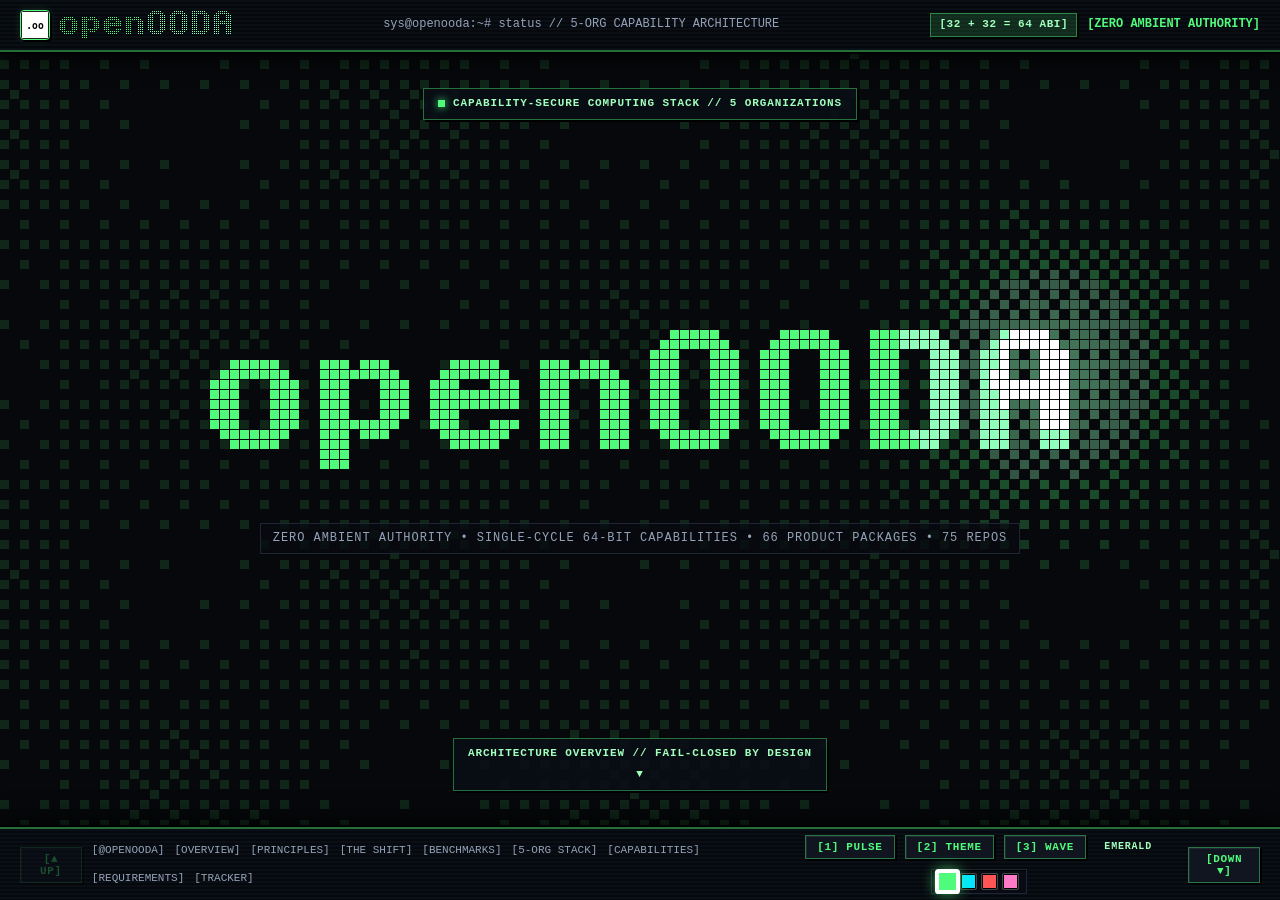
==== commit 3b13d151: "ooda-package v2.22.1" ====
--- a/docs/index.html
+++ b/docs/index.html
@@ -250,7 +250,7 @@
             <a class="tk-row" data-org="openOODA-core" data-tier="blocked" data-name="ooda-compiler" data-search="openooda-core/ooda-compiler" data-version="v0.17.2" data-ci="na" data-releases="21" data-pushed="0" data-score="2" data-attested="signed" data-caps="fsread,fswrite,process,env,arena,compilerread" href="https://github.com/openOODA-core/ooda-compiler" target="_blank" rel="noopener noreferrer"><code class="tk-name">ooda-compiler</code><span class="tk-org" data-org="openOODA-core">CORE</span><span class="tk-ver">v0.17.2</span><span class="tk-contract"><span class="tk-tier" data-tier="blocked">OPEN WORK</span><span class="tk-bar" title="2 of 3 gates pass"><i style="width:67%"></i></span></span><span class="tk-att" data-att="signed" title="the signed catalog attests this release">SIGNED</span><span class="tk-caps" title="FsRead,FsWrite,Process,Env,Arena,CompilerRead">FsRead,FsWrite,Process,Env,Arena,CompilerRead</span><span class="tk-gate" data-ci="na">&#8212;</span><span class="tk-pushed">TODAY</span></a>
             <a class="tk-row" data-org="openOODA-core" data-tier="complete" data-name="ooda-interface" data-search="openooda-core/ooda-interface" data-version="v0.7.0" data-ci="na" data-releases="8" data-pushed="0" data-score="3" data-attested="signed" data-caps="fsread,fswrite,fs,process,env,time,ffi" href="https://github.com/openOODA-core/ooda-interface" target="_blank" rel="noopener noreferrer"><code class="tk-name">ooda-interface</code><span class="tk-org" data-org="openOODA-core">CORE</span><span class="tk-ver">v0.7.0</span><span class="tk-contract"><span class="tk-tier" data-tier="complete">COMPLETE</span><span class="tk-bar" title="3 of 3 gates pass"><i style="width:100%"></i></span></span><span class="tk-att" data-att="signed" title="the signed catalog attests this release">SIGNED</span><span class="tk-caps" title="FsRead,FsWrite,Fs,Process,Env,Time,Ffi">FsRead,FsWrite,Fs,Process,Env,Time,Ffi</span><span class="tk-gate" data-ci="na">&#8212;</span><span class="tk-pushed">TODAY</span></a>
             <a class="tk-row" data-org="openOODA-core" data-tier="complete" data-name="ooda-language" data-search="openooda-core/ooda-language" data-version="v0.5.1" data-ci="na" data-releases="5" data-pushed="2" data-score="3" data-attested="signed" data-caps="fsread,fswrite,process,env,compilerread" href="https://github.com/openOODA-core/ooda-language" target="_blank" rel="noopener noreferrer"><code class="tk-name">ooda-language</code><span class="tk-org" data-org="openOODA-core">CORE</span><span class="tk-ver">v0.5.1</span><span class="tk-contract"><span class="tk-tier" data-tier="complete">COMPLETE</span><span class="tk-bar" title="3 of 3 gates pass"><i style="width:100%"></i></span></span><span class="tk-att" data-att="signed" title="the signed catalog attests this release">SIGNED</span><span class="tk-caps" title="FsRead,FsWrite,Process,Env,CompilerRead">FsRead,FsWrite,Process,Env,CompilerRead</span><span class="tk-gate" data-ci="na">&#8212;</span><span class="tk-pushed">2D AGO</span></a>
-            <a class="tk-row" data-org="openOODA-core" data-tier="complete" data-name="ooda-package" data-search="openooda-core/ooda-package" data-version="v2.22.0" data-ci="na" data-releases="50" data-pushed="0" data-score="3" data-attested="signed" data-caps="fsread,fswrite,net,process,env,ffi,time" href="https://github.com/openOODA-core/ooda-package" target="_blank" rel="noopener noreferrer"><code class="tk-name">ooda-package</code><span class="tk-org" data-org="openOODA-core">CORE</span><span class="tk-ver">v2.22.0</span><span class="tk-contract"><span class="tk-tier" data-tier="complete">COMPLETE</span><span class="tk-bar" title="3 of 3 gates pass"><i style="width:100%"></i></span></span><span class="tk-att" data-att="signed" title="the signed catalog attests this release">SIGNED</span><span class="tk-caps" title="FsRead,FsWrite,Net,Process,Env,Ffi,Time">FsRead,FsWrite,Net,Process,Env,Ffi,Time</span><span class="tk-gate" data-ci="na">&#8212;</span><span class="tk-pushed">TODAY</span></a>
+            <a class="tk-row" data-org="openOODA-core" data-tier="complete" data-name="ooda-package" data-search="openooda-core/ooda-package" data-version="v2.22.1" data-ci="na" data-releases="51" data-pushed="0" data-score="3" data-attested="signed" data-caps="fsread,fswrite,net,process,env,ffi,time" href="https://github.com/openOODA-core/ooda-package" target="_blank" rel="noopener noreferrer"><code class="tk-name">ooda-package</code><span class="tk-org" data-org="openOODA-core">CORE</span><span class="tk-ver">v2.22.1</span><span class="tk-contract"><span class="tk-tier" data-tier="complete">COMPLETE</span><span class="tk-bar" title="3 of 3 gates pass"><i style="width:100%"></i></span></span><span class="tk-att" data-att="signed" title="the signed catalog attests this release">SIGNED</span><span class="tk-caps" title="FsRead,FsWrite,Net,Process,Env,Ffi,Time">FsRead,FsWrite,Net,Process,Env,Ffi,Time</span><span class="tk-gate" data-ci="na">&#8212;</span><span class="tk-pushed">TODAY</span></a>
             <a class="tk-row" data-org="openOODA-core" data-tier="blocked" data-name="ooda-runtime" data-search="openooda-core/ooda-runtime" data-version="v5.19.0" data-ci="na" data-releases="113" data-pushed="0" data-score="2" data-attested="signed" data-caps="fsread,env" href="https://github.com/openOODA-core/ooda-runtime" target="_blank" rel="noopener noreferrer"><code class="tk-name">ooda-runtime</code><span class="tk-org" data-org="openOODA-core">CORE</span><span class="tk-ver">v5.19.0</span><span class="tk-contract"><span class="tk-tier" data-tier="blocked">OPEN WORK</span><span class="tk-bar" title="2 of 3 gates pass"><i style="width:67%"></i></span></span><span class="tk-att" data-att="signed" title="the signed catalog attests this release">SIGNED</span><span class="tk-caps" title="FsRead,Env">FsRead,Env</span><span class="tk-gate" data-ci="na">&#8212;</span><span class="tk-pushed">TODAY</span></a>
             <a class="tk-row" data-org="openOODA-core" data-tier="complete" data-name="ooda-sign" data-search="openooda-core/ooda-sign" data-version="v0.4.0" data-ci="na" data-releases="5" data-pushed="0" data-score="3" data-attested="signed" data-caps="fsread,fswrite,process,env,time" href="https://github.com/openOODA-core/ooda-sign" target="_blank" rel="noopener noreferrer"><code class="tk-name">ooda-sign</code><span class="tk-org" data-org="openOODA-core">CORE</span><span class="tk-ver">v0.4.0</span><span class="tk-contract"><span class="tk-tier" data-tier="complete">COMPLETE</span><span class="tk-bar" title="3 of 3 gates pass"><i style="width:100%"></i></span></span><span class="tk-att" data-att="signed" title="the signed catalog attests this release">SIGNED</span><span class="tk-caps" title="FsRead,FsWrite,Process,Env,Time">FsRead,FsWrite,Process,Env,Time</span><span class="tk-gate" data-ci="na">&#8212;</span><span class="tk-pushed">TODAY</span></a>
             <a class="tk-row" data-org="openOODA-core" data-tier="complete" data-name="ooda-standard" data-search="openooda-core/ooda-standard" data-version="v2.23.0" data-ci="na" data-releases="31" data-pushed="0" data-score="3" data-attested="signed" data-caps="" href="https://github.com/openOODA-core/ooda-standard" target="_blank" rel="noopener noreferrer"><code class="tk-name">ooda-standard</code><span class="tk-org" data-org="openOODA-core">CORE</span><span class="tk-ver">v2.23.0</span><span class="tk-contract"><span class="tk-tier" data-tier="complete">COMPLETE</span><span class="tk-bar" title="3 of 3 gates pass"><i style="width:100%"></i></span></span><span class="tk-att" data-att="signed" title="the signed catalog attests this release">SIGNED</span><span class="tk-caps" title="not a catalogued package">&#8212;</span><span class="tk-gate" data-ci="na">&#8212;</span><span class="tk-pushed">TODAY</span></a>
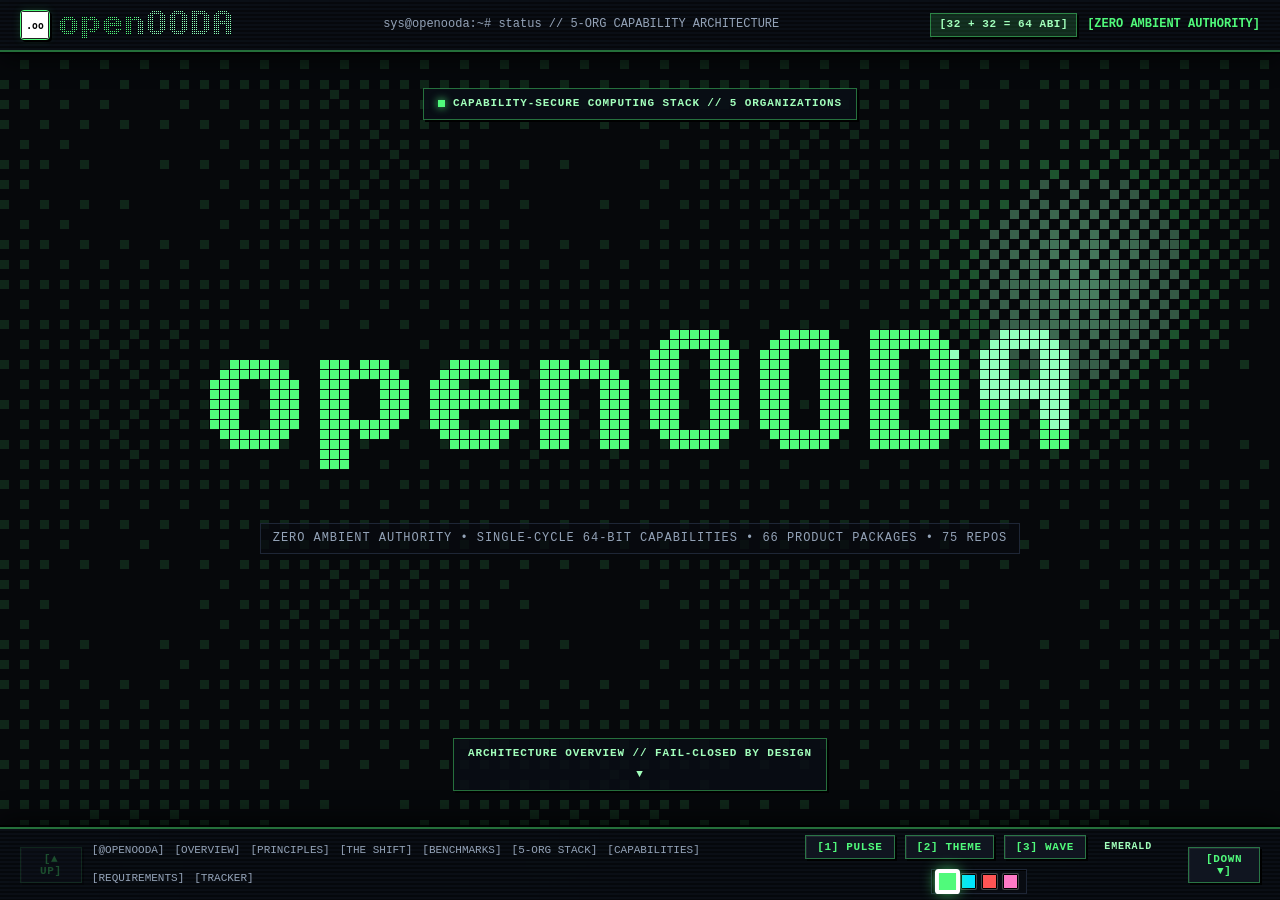
==== commit fda357e8: "ooda-package v2.22.2" ====
--- a/docs/index.html
+++ b/docs/index.html
@@ -250,7 +250,7 @@
             <a class="tk-row" data-org="openOODA-core" data-tier="blocked" data-name="ooda-compiler" data-search="openooda-core/ooda-compiler" data-version="v0.17.2" data-ci="na" data-releases="21" data-pushed="0" data-score="2" data-attested="signed" data-caps="fsread,fswrite,process,env,arena,compilerread" href="https://github.com/openOODA-core/ooda-compiler" target="_blank" rel="noopener noreferrer"><code class="tk-name">ooda-compiler</code><span class="tk-org" data-org="openOODA-core">CORE</span><span class="tk-ver">v0.17.2</span><span class="tk-contract"><span class="tk-tier" data-tier="blocked">OPEN WORK</span><span class="tk-bar" title="2 of 3 gates pass"><i style="width:67%"></i></span></span><span class="tk-att" data-att="signed" title="the signed catalog attests this release">SIGNED</span><span class="tk-caps" title="FsRead,FsWrite,Process,Env,Arena,CompilerRead">FsRead,FsWrite,Process,Env,Arena,CompilerRead</span><span class="tk-gate" data-ci="na">&#8212;</span><span class="tk-pushed">TODAY</span></a>
             <a class="tk-row" data-org="openOODA-core" data-tier="complete" data-name="ooda-interface" data-search="openooda-core/ooda-interface" data-version="v0.7.0" data-ci="na" data-releases="8" data-pushed="0" data-score="3" data-attested="signed" data-caps="fsread,fswrite,fs,process,env,time,ffi" href="https://github.com/openOODA-core/ooda-interface" target="_blank" rel="noopener noreferrer"><code class="tk-name">ooda-interface</code><span class="tk-org" data-org="openOODA-core">CORE</span><span class="tk-ver">v0.7.0</span><span class="tk-contract"><span class="tk-tier" data-tier="complete">COMPLETE</span><span class="tk-bar" title="3 of 3 gates pass"><i style="width:100%"></i></span></span><span class="tk-att" data-att="signed" title="the signed catalog attests this release">SIGNED</span><span class="tk-caps" title="FsRead,FsWrite,Fs,Process,Env,Time,Ffi">FsRead,FsWrite,Fs,Process,Env,Time,Ffi</span><span class="tk-gate" data-ci="na">&#8212;</span><span class="tk-pushed">TODAY</span></a>
             <a class="tk-row" data-org="openOODA-core" data-tier="complete" data-name="ooda-language" data-search="openooda-core/ooda-language" data-version="v0.5.1" data-ci="na" data-releases="5" data-pushed="2" data-score="3" data-attested="signed" data-caps="fsread,fswrite,process,env,compilerread" href="https://github.com/openOODA-core/ooda-language" target="_blank" rel="noopener noreferrer"><code class="tk-name">ooda-language</code><span class="tk-org" data-org="openOODA-core">CORE</span><span class="tk-ver">v0.5.1</span><span class="tk-contract"><span class="tk-tier" data-tier="complete">COMPLETE</span><span class="tk-bar" title="3 of 3 gates pass"><i style="width:100%"></i></span></span><span class="tk-att" data-att="signed" title="the signed catalog attests this release">SIGNED</span><span class="tk-caps" title="FsRead,FsWrite,Process,Env,CompilerRead">FsRead,FsWrite,Process,Env,CompilerRead</span><span class="tk-gate" data-ci="na">&#8212;</span><span class="tk-pushed">2D AGO</span></a>
-            <a class="tk-row" data-org="openOODA-core" data-tier="complete" data-name="ooda-package" data-search="openooda-core/ooda-package" data-version="v2.22.1" data-ci="na" data-releases="51" data-pushed="0" data-score="3" data-attested="signed" data-caps="fsread,fswrite,net,process,env,ffi,time" href="https://github.com/openOODA-core/ooda-package" target="_blank" rel="noopener noreferrer"><code class="tk-name">ooda-package</code><span class="tk-org" data-org="openOODA-core">CORE</span><span class="tk-ver">v2.22.1</span><span class="tk-contract"><span class="tk-tier" data-tier="complete">COMPLETE</span><span class="tk-bar" title="3 of 3 gates pass"><i style="width:100%"></i></span></span><span class="tk-att" data-att="signed" title="the signed catalog attests this release">SIGNED</span><span class="tk-caps" title="FsRead,FsWrite,Net,Process,Env,Ffi,Time">FsRead,FsWrite,Net,Process,Env,Ffi,Time</span><span class="tk-gate" data-ci="na">&#8212;</span><span class="tk-pushed">TODAY</span></a>
+            <a class="tk-row" data-org="openOODA-core" data-tier="complete" data-name="ooda-package" data-search="openooda-core/ooda-package" data-version="v2.22.2" data-ci="na" data-releases="52" data-pushed="0" data-score="3" data-attested="signed" data-caps="fsread,fswrite,net,process,env,ffi,time" href="https://github.com/openOODA-core/ooda-package" target="_blank" rel="noopener noreferrer"><code class="tk-name">ooda-package</code><span class="tk-org" data-org="openOODA-core">CORE</span><span class="tk-ver">v2.22.2</span><span class="tk-contract"><span class="tk-tier" data-tier="complete">COMPLETE</span><span class="tk-bar" title="3 of 3 gates pass"><i style="width:100%"></i></span></span><span class="tk-att" data-att="signed" title="the signed catalog attests this release">SIGNED</span><span class="tk-caps" title="FsRead,FsWrite,Net,Process,Env,Ffi,Time">FsRead,FsWrite,Net,Process,Env,Ffi,Time</span><span class="tk-gate" data-ci="na">&#8212;</span><span class="tk-pushed">TODAY</span></a>
             <a class="tk-row" data-org="openOODA-core" data-tier="blocked" data-name="ooda-runtime" data-search="openooda-core/ooda-runtime" data-version="v5.19.0" data-ci="na" data-releases="113" data-pushed="0" data-score="2" data-attested="signed" data-caps="fsread,env" href="https://github.com/openOODA-core/ooda-runtime" target="_blank" rel="noopener noreferrer"><code class="tk-name">ooda-runtime</code><span class="tk-org" data-org="openOODA-core">CORE</span><span class="tk-ver">v5.19.0</span><span class="tk-contract"><span class="tk-tier" data-tier="blocked">OPEN WORK</span><span class="tk-bar" title="2 of 3 gates pass"><i style="width:67%"></i></span></span><span class="tk-att" data-att="signed" title="the signed catalog attests this release">SIGNED</span><span class="tk-caps" title="FsRead,Env">FsRead,Env</span><span class="tk-gate" data-ci="na">&#8212;</span><span class="tk-pushed">TODAY</span></a>
             <a class="tk-row" data-org="openOODA-core" data-tier="complete" data-name="ooda-sign" data-search="openooda-core/ooda-sign" data-version="v0.4.0" data-ci="na" data-releases="5" data-pushed="0" data-score="3" data-attested="signed" data-caps="fsread,fswrite,process,env,time" href="https://github.com/openOODA-core/ooda-sign" target="_blank" rel="noopener noreferrer"><code class="tk-name">ooda-sign</code><span class="tk-org" data-org="openOODA-core">CORE</span><span class="tk-ver">v0.4.0</span><span class="tk-contract"><span class="tk-tier" data-tier="complete">COMPLETE</span><span class="tk-bar" title="3 of 3 gates pass"><i style="width:100%"></i></span></span><span class="tk-att" data-att="signed" title="the signed catalog attests this release">SIGNED</span><span class="tk-caps" title="FsRead,FsWrite,Process,Env,Time">FsRead,FsWrite,Process,Env,Time</span><span class="tk-gate" data-ci="na">&#8212;</span><span class="tk-pushed">TODAY</span></a>
             <a class="tk-row" data-org="openOODA-core" data-tier="complete" data-name="ooda-standard" data-search="openooda-core/ooda-standard" data-version="v2.23.0" data-ci="na" data-releases="31" data-pushed="0" data-score="3" data-attested="signed" data-caps="" href="https://github.com/openOODA-core/ooda-standard" target="_blank" rel="noopener noreferrer"><code class="tk-name">ooda-standard</code><span class="tk-org" data-org="openOODA-core">CORE</span><span class="tk-ver">v2.23.0</span><span class="tk-contract"><span class="tk-tier" data-tier="complete">COMPLETE</span><span class="tk-bar" title="3 of 3 gates pass"><i style="width:100%"></i></span></span><span class="tk-att" data-att="signed" title="the signed catalog attests this release">SIGNED</span><span class="tk-caps" title="not a catalogued package">&#8212;</span><span class="tk-gate" data-ci="na">&#8212;</span><span class="tk-pushed">TODAY</span></a>
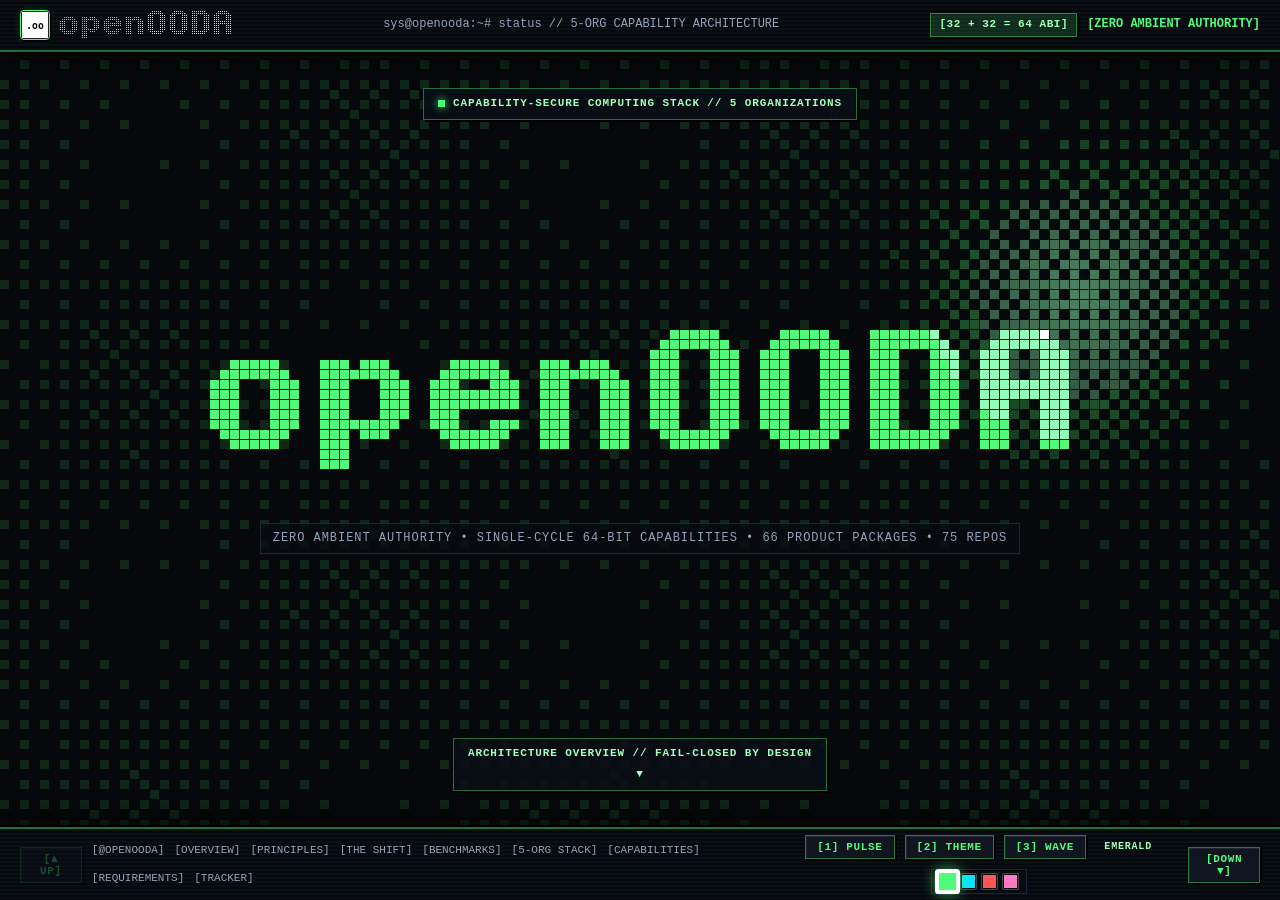
==== commit 3d0ef565: "ooda-package v2.22.3" ====
--- a/docs/index.html
+++ b/docs/index.html
@@ -250,7 +250,7 @@
             <a class="tk-row" data-org="openOODA-core" data-tier="blocked" data-name="ooda-compiler" data-search="openooda-core/ooda-compiler" data-version="v0.17.2" data-ci="na" data-releases="21" data-pushed="0" data-score="2" data-attested="signed" data-caps="fsread,fswrite,process,env,arena,compilerread" href="https://github.com/openOODA-core/ooda-compiler" target="_blank" rel="noopener noreferrer"><code class="tk-name">ooda-compiler</code><span class="tk-org" data-org="openOODA-core">CORE</span><span class="tk-ver">v0.17.2</span><span class="tk-contract"><span class="tk-tier" data-tier="blocked">OPEN WORK</span><span class="tk-bar" title="2 of 3 gates pass"><i style="width:67%"></i></span></span><span class="tk-att" data-att="signed" title="the signed catalog attests this release">SIGNED</span><span class="tk-caps" title="FsRead,FsWrite,Process,Env,Arena,CompilerRead">FsRead,FsWrite,Process,Env,Arena,CompilerRead</span><span class="tk-gate" data-ci="na">&#8212;</span><span class="tk-pushed">TODAY</span></a>
             <a class="tk-row" data-org="openOODA-core" data-tier="complete" data-name="ooda-interface" data-search="openooda-core/ooda-interface" data-version="v0.7.0" data-ci="na" data-releases="8" data-pushed="0" data-score="3" data-attested="signed" data-caps="fsread,fswrite,fs,process,env,time,ffi" href="https://github.com/openOODA-core/ooda-interface" target="_blank" rel="noopener noreferrer"><code class="tk-name">ooda-interface</code><span class="tk-org" data-org="openOODA-core">CORE</span><span class="tk-ver">v0.7.0</span><span class="tk-contract"><span class="tk-tier" data-tier="complete">COMPLETE</span><span class="tk-bar" title="3 of 3 gates pass"><i style="width:100%"></i></span></span><span class="tk-att" data-att="signed" title="the signed catalog attests this release">SIGNED</span><span class="tk-caps" title="FsRead,FsWrite,Fs,Process,Env,Time,Ffi">FsRead,FsWrite,Fs,Process,Env,Time,Ffi</span><span class="tk-gate" data-ci="na">&#8212;</span><span class="tk-pushed">TODAY</span></a>
             <a class="tk-row" data-org="openOODA-core" data-tier="complete" data-name="ooda-language" data-search="openooda-core/ooda-language" data-version="v0.5.1" data-ci="na" data-releases="5" data-pushed="2" data-score="3" data-attested="signed" data-caps="fsread,fswrite,process,env,compilerread" href="https://github.com/openOODA-core/ooda-language" target="_blank" rel="noopener noreferrer"><code class="tk-name">ooda-language</code><span class="tk-org" data-org="openOODA-core">CORE</span><span class="tk-ver">v0.5.1</span><span class="tk-contract"><span class="tk-tier" data-tier="complete">COMPLETE</span><span class="tk-bar" title="3 of 3 gates pass"><i style="width:100%"></i></span></span><span class="tk-att" data-att="signed" title="the signed catalog attests this release">SIGNED</span><span class="tk-caps" title="FsRead,FsWrite,Process,Env,CompilerRead">FsRead,FsWrite,Process,Env,CompilerRead</span><span class="tk-gate" data-ci="na">&#8212;</span><span class="tk-pushed">2D AGO</span></a>
-            <a class="tk-row" data-org="openOODA-core" data-tier="complete" data-name="ooda-package" data-search="openooda-core/ooda-package" data-version="v2.22.2" data-ci="na" data-releases="52" data-pushed="0" data-score="3" data-attested="signed" data-caps="fsread,fswrite,net,process,env,ffi,time" href="https://github.com/openOODA-core/ooda-package" target="_blank" rel="noopener noreferrer"><code class="tk-name">ooda-package</code><span class="tk-org" data-org="openOODA-core">CORE</span><span class="tk-ver">v2.22.2</span><span class="tk-contract"><span class="tk-tier" data-tier="complete">COMPLETE</span><span class="tk-bar" title="3 of 3 gates pass"><i style="width:100%"></i></span></span><span class="tk-att" data-att="signed" title="the signed catalog attests this release">SIGNED</span><span class="tk-caps" title="FsRead,FsWrite,Net,Process,Env,Ffi,Time">FsRead,FsWrite,Net,Process,Env,Ffi,Time</span><span class="tk-gate" data-ci="na">&#8212;</span><span class="tk-pushed">TODAY</span></a>
+            <a class="tk-row" data-org="openOODA-core" data-tier="complete" data-name="ooda-package" data-search="openooda-core/ooda-package" data-version="v2.22.3" data-ci="na" data-releases="53" data-pushed="0" data-score="3" data-attested="signed" data-caps="fsread,fswrite,net,process,env,ffi,time" href="https://github.com/openOODA-core/ooda-package" target="_blank" rel="noopener noreferrer"><code class="tk-name">ooda-package</code><span class="tk-org" data-org="openOODA-core">CORE</span><span class="tk-ver">v2.22.3</span><span class="tk-contract"><span class="tk-tier" data-tier="complete">COMPLETE</span><span class="tk-bar" title="3 of 3 gates pass"><i style="width:100%"></i></span></span><span class="tk-att" data-att="signed" title="the signed catalog attests this release">SIGNED</span><span class="tk-caps" title="FsRead,FsWrite,Net,Process,Env,Ffi,Time">FsRead,FsWrite,Net,Process,Env,Ffi,Time</span><span class="tk-gate" data-ci="na">&#8212;</span><span class="tk-pushed">TODAY</span></a>
             <a class="tk-row" data-org="openOODA-core" data-tier="blocked" data-name="ooda-runtime" data-search="openooda-core/ooda-runtime" data-version="v5.19.0" data-ci="na" data-releases="113" data-pushed="0" data-score="2" data-attested="signed" data-caps="fsread,env" href="https://github.com/openOODA-core/ooda-runtime" target="_blank" rel="noopener noreferrer"><code class="tk-name">ooda-runtime</code><span class="tk-org" data-org="openOODA-core">CORE</span><span class="tk-ver">v5.19.0</span><span class="tk-contract"><span class="tk-tier" data-tier="blocked">OPEN WORK</span><span class="tk-bar" title="2 of 3 gates pass"><i style="width:67%"></i></span></span><span class="tk-att" data-att="signed" title="the signed catalog attests this release">SIGNED</span><span class="tk-caps" title="FsRead,Env">FsRead,Env</span><span class="tk-gate" data-ci="na">&#8212;</span><span class="tk-pushed">TODAY</span></a>
             <a class="tk-row" data-org="openOODA-core" data-tier="complete" data-name="ooda-sign" data-search="openooda-core/ooda-sign" data-version="v0.4.0" data-ci="na" data-releases="5" data-pushed="0" data-score="3" data-attested="signed" data-caps="fsread,fswrite,process,env,time" href="https://github.com/openOODA-core/ooda-sign" target="_blank" rel="noopener noreferrer"><code class="tk-name">ooda-sign</code><span class="tk-org" data-org="openOODA-core">CORE</span><span class="tk-ver">v0.4.0</span><span class="tk-contract"><span class="tk-tier" data-tier="complete">COMPLETE</span><span class="tk-bar" title="3 of 3 gates pass"><i style="width:100%"></i></span></span><span class="tk-att" data-att="signed" title="the signed catalog attests this release">SIGNED</span><span class="tk-caps" title="FsRead,FsWrite,Process,Env,Time">FsRead,FsWrite,Process,Env,Time</span><span class="tk-gate" data-ci="na">&#8212;</span><span class="tk-pushed">TODAY</span></a>
             <a class="tk-row" data-org="openOODA-core" data-tier="complete" data-name="ooda-standard" data-search="openooda-core/ooda-standard" data-version="v2.23.0" data-ci="na" data-releases="31" data-pushed="0" data-score="3" data-attested="signed" data-caps="" href="https://github.com/openOODA-core/ooda-standard" target="_blank" rel="noopener noreferrer"><code class="tk-name">ooda-standard</code><span class="tk-org" data-org="openOODA-core">CORE</span><span class="tk-ver">v2.23.0</span><span class="tk-contract"><span class="tk-tier" data-tier="complete">COMPLETE</span><span class="tk-bar" title="3 of 3 gates pass"><i style="width:100%"></i></span></span><span class="tk-att" data-att="signed" title="the signed catalog attests this release">SIGNED</span><span class="tk-caps" title="not a catalogued package">&#8212;</span><span class="tk-gate" data-ci="na">&#8212;</span><span class="tk-pushed">TODAY</span></a>
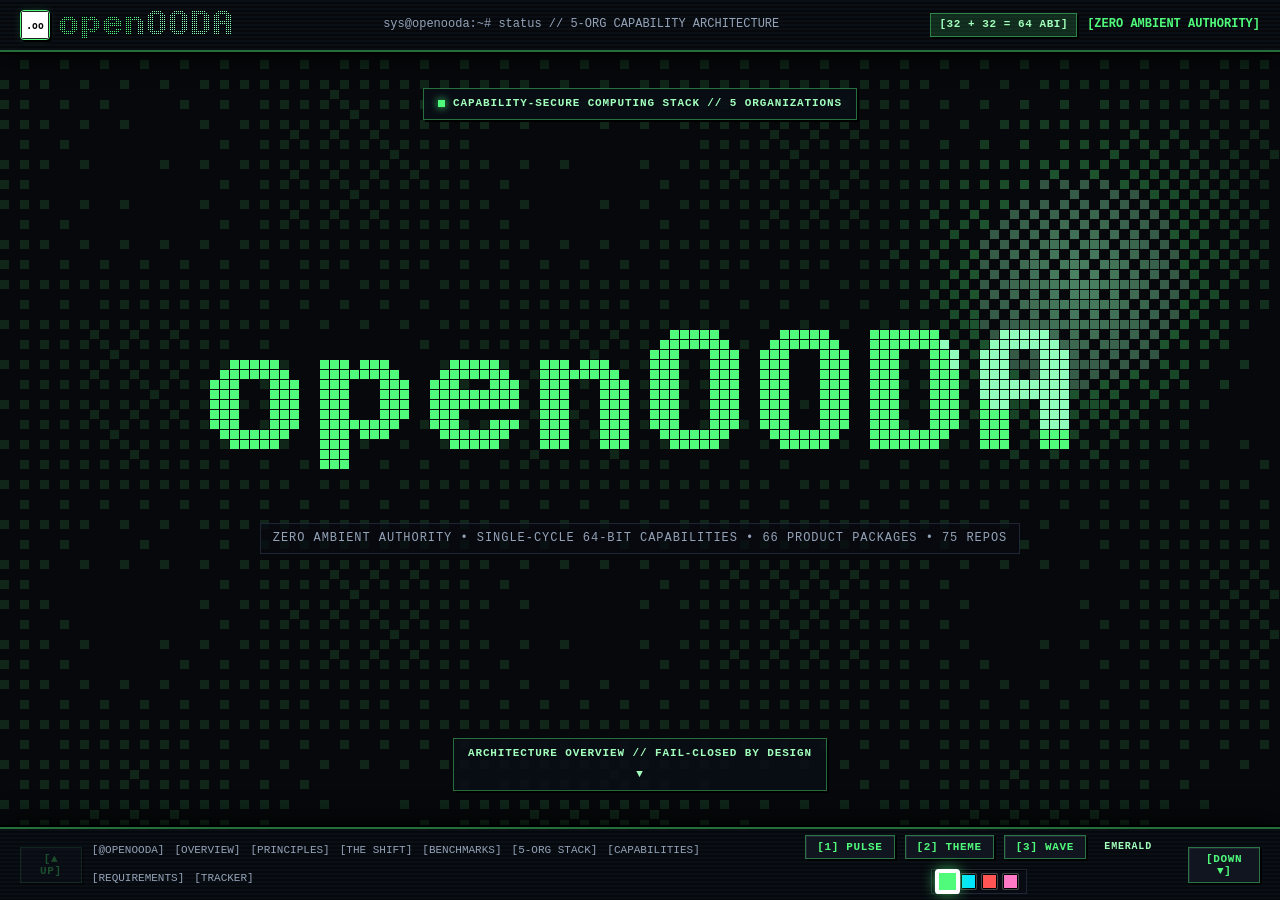
==== commit 6d4d5be3: "ooda-package v2.22.4" ====
--- a/docs/index.html
+++ b/docs/index.html
@@ -250,7 +250,7 @@
             <a class="tk-row" data-org="openOODA-core" data-tier="blocked" data-name="ooda-compiler" data-search="openooda-core/ooda-compiler" data-version="v0.17.2" data-ci="na" data-releases="21" data-pushed="0" data-score="2" data-attested="signed" data-caps="fsread,fswrite,process,env,arena,compilerread" href="https://github.com/openOODA-core/ooda-compiler" target="_blank" rel="noopener noreferrer"><code class="tk-name">ooda-compiler</code><span class="tk-org" data-org="openOODA-core">CORE</span><span class="tk-ver">v0.17.2</span><span class="tk-contract"><span class="tk-tier" data-tier="blocked">OPEN WORK</span><span class="tk-bar" title="2 of 3 gates pass"><i style="width:67%"></i></span></span><span class="tk-att" data-att="signed" title="the signed catalog attests this release">SIGNED</span><span class="tk-caps" title="FsRead,FsWrite,Process,Env,Arena,CompilerRead">FsRead,FsWrite,Process,Env,Arena,CompilerRead</span><span class="tk-gate" data-ci="na">&#8212;</span><span class="tk-pushed">TODAY</span></a>
             <a class="tk-row" data-org="openOODA-core" data-tier="complete" data-name="ooda-interface" data-search="openooda-core/ooda-interface" data-version="v0.7.0" data-ci="na" data-releases="8" data-pushed="0" data-score="3" data-attested="signed" data-caps="fsread,fswrite,fs,process,env,time,ffi" href="https://github.com/openOODA-core/ooda-interface" target="_blank" rel="noopener noreferrer"><code class="tk-name">ooda-interface</code><span class="tk-org" data-org="openOODA-core">CORE</span><span class="tk-ver">v0.7.0</span><span class="tk-contract"><span class="tk-tier" data-tier="complete">COMPLETE</span><span class="tk-bar" title="3 of 3 gates pass"><i style="width:100%"></i></span></span><span class="tk-att" data-att="signed" title="the signed catalog attests this release">SIGNED</span><span class="tk-caps" title="FsRead,FsWrite,Fs,Process,Env,Time,Ffi">FsRead,FsWrite,Fs,Process,Env,Time,Ffi</span><span class="tk-gate" data-ci="na">&#8212;</span><span class="tk-pushed">TODAY</span></a>
             <a class="tk-row" data-org="openOODA-core" data-tier="complete" data-name="ooda-language" data-search="openooda-core/ooda-language" data-version="v0.5.1" data-ci="na" data-releases="5" data-pushed="2" data-score="3" data-attested="signed" data-caps="fsread,fswrite,process,env,compilerread" href="https://github.com/openOODA-core/ooda-language" target="_blank" rel="noopener noreferrer"><code class="tk-name">ooda-language</code><span class="tk-org" data-org="openOODA-core">CORE</span><span class="tk-ver">v0.5.1</span><span class="tk-contract"><span class="tk-tier" data-tier="complete">COMPLETE</span><span class="tk-bar" title="3 of 3 gates pass"><i style="width:100%"></i></span></span><span class="tk-att" data-att="signed" title="the signed catalog attests this release">SIGNED</span><span class="tk-caps" title="FsRead,FsWrite,Process,Env,CompilerRead">FsRead,FsWrite,Process,Env,CompilerRead</span><span class="tk-gate" data-ci="na">&#8212;</span><span class="tk-pushed">2D AGO</span></a>
-            <a class="tk-row" data-org="openOODA-core" data-tier="complete" data-name="ooda-package" data-search="openooda-core/ooda-package" data-version="v2.22.3" data-ci="na" data-releases="53" data-pushed="0" data-score="3" data-attested="signed" data-caps="fsread,fswrite,net,process,env,ffi,time" href="https://github.com/openOODA-core/ooda-package" target="_blank" rel="noopener noreferrer"><code class="tk-name">ooda-package</code><span class="tk-org" data-org="openOODA-core">CORE</span><span class="tk-ver">v2.22.3</span><span class="tk-contract"><span class="tk-tier" data-tier="complete">COMPLETE</span><span class="tk-bar" title="3 of 3 gates pass"><i style="width:100%"></i></span></span><span class="tk-att" data-att="signed" title="the signed catalog attests this release">SIGNED</span><span class="tk-caps" title="FsRead,FsWrite,Net,Process,Env,Ffi,Time">FsRead,FsWrite,Net,Process,Env,Ffi,Time</span><span class="tk-gate" data-ci="na">&#8212;</span><span class="tk-pushed">TODAY</span></a>
+            <a class="tk-row" data-org="openOODA-core" data-tier="complete" data-name="ooda-package" data-search="openooda-core/ooda-package" data-version="v2.22.4" data-ci="na" data-releases="54" data-pushed="0" data-score="3" data-attested="signed" data-caps="fsread,fswrite,net,process,env,ffi,time" href="https://github.com/openOODA-core/ooda-package" target="_blank" rel="noopener noreferrer"><code class="tk-name">ooda-package</code><span class="tk-org" data-org="openOODA-core">CORE</span><span class="tk-ver">v2.22.4</span><span class="tk-contract"><span class="tk-tier" data-tier="complete">COMPLETE</span><span class="tk-bar" title="3 of 3 gates pass"><i style="width:100%"></i></span></span><span class="tk-att" data-att="signed" title="the signed catalog attests this release">SIGNED</span><span class="tk-caps" title="FsRead,FsWrite,Net,Process,Env,Ffi,Time">FsRead,FsWrite,Net,Process,Env,Ffi,Time</span><span class="tk-gate" data-ci="na">&#8212;</span><span class="tk-pushed">TODAY</span></a>
             <a class="tk-row" data-org="openOODA-core" data-tier="blocked" data-name="ooda-runtime" data-search="openooda-core/ooda-runtime" data-version="v5.19.0" data-ci="na" data-releases="113" data-pushed="0" data-score="2" data-attested="signed" data-caps="fsread,env" href="https://github.com/openOODA-core/ooda-runtime" target="_blank" rel="noopener noreferrer"><code class="tk-name">ooda-runtime</code><span class="tk-org" data-org="openOODA-core">CORE</span><span class="tk-ver">v5.19.0</span><span class="tk-contract"><span class="tk-tier" data-tier="blocked">OPEN WORK</span><span class="tk-bar" title="2 of 3 gates pass"><i style="width:67%"></i></span></span><span class="tk-att" data-att="signed" title="the signed catalog attests this release">SIGNED</span><span class="tk-caps" title="FsRead,Env">FsRead,Env</span><span class="tk-gate" data-ci="na">&#8212;</span><span class="tk-pushed">TODAY</span></a>
             <a class="tk-row" data-org="openOODA-core" data-tier="complete" data-name="ooda-sign" data-search="openooda-core/ooda-sign" data-version="v0.4.0" data-ci="na" data-releases="5" data-pushed="0" data-score="3" data-attested="signed" data-caps="fsread,fswrite,process,env,time" href="https://github.com/openOODA-core/ooda-sign" target="_blank" rel="noopener noreferrer"><code class="tk-name">ooda-sign</code><span class="tk-org" data-org="openOODA-core">CORE</span><span class="tk-ver">v0.4.0</span><span class="tk-contract"><span class="tk-tier" data-tier="complete">COMPLETE</span><span class="tk-bar" title="3 of 3 gates pass"><i style="width:100%"></i></span></span><span class="tk-att" data-att="signed" title="the signed catalog attests this release">SIGNED</span><span class="tk-caps" title="FsRead,FsWrite,Process,Env,Time">FsRead,FsWrite,Process,Env,Time</span><span class="tk-gate" data-ci="na">&#8212;</span><span class="tk-pushed">TODAY</span></a>
             <a class="tk-row" data-org="openOODA-core" data-tier="complete" data-name="ooda-standard" data-search="openooda-core/ooda-standard" data-version="v2.23.0" data-ci="na" data-releases="31" data-pushed="0" data-score="3" data-attested="signed" data-caps="" href="https://github.com/openOODA-core/ooda-standard" target="_blank" rel="noopener noreferrer"><code class="tk-name">ooda-standard</code><span class="tk-org" data-org="openOODA-core">CORE</span><span class="tk-ver">v2.23.0</span><span class="tk-contract"><span class="tk-tier" data-tier="complete">COMPLETE</span><span class="tk-bar" title="3 of 3 gates pass"><i style="width:100%"></i></span></span><span class="tk-att" data-att="signed" title="the signed catalog attests this release">SIGNED</span><span class="tk-caps" title="not a catalogued package">&#8212;</span><span class="tk-gate" data-ci="na">&#8212;</span><span class="tk-pushed">TODAY</span></a>
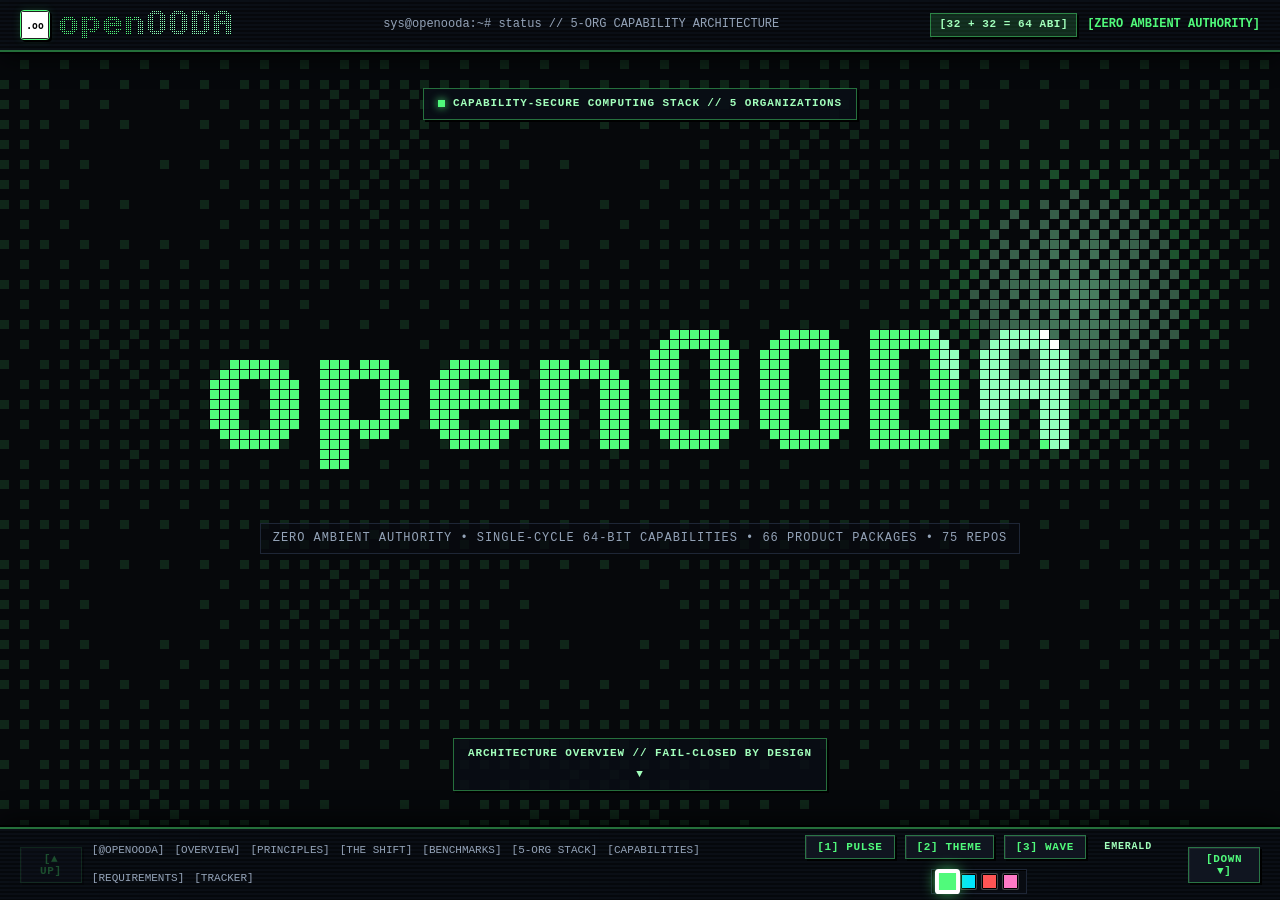
==== commit f1086b66: "ooda-package v2.22.5" ====
--- a/docs/index.html
+++ b/docs/index.html
@@ -250,7 +250,7 @@
             <a class="tk-row" data-org="openOODA-core" data-tier="blocked" data-name="ooda-compiler" data-search="openooda-core/ooda-compiler" data-version="v0.17.2" data-ci="na" data-releases="21" data-pushed="0" data-score="2" data-attested="signed" data-caps="fsread,fswrite,process,env,arena,compilerread" href="https://github.com/openOODA-core/ooda-compiler" target="_blank" rel="noopener noreferrer"><code class="tk-name">ooda-compiler</code><span class="tk-org" data-org="openOODA-core">CORE</span><span class="tk-ver">v0.17.2</span><span class="tk-contract"><span class="tk-tier" data-tier="blocked">OPEN WORK</span><span class="tk-bar" title="2 of 3 gates pass"><i style="width:67%"></i></span></span><span class="tk-att" data-att="signed" title="the signed catalog attests this release">SIGNED</span><span class="tk-caps" title="FsRead,FsWrite,Process,Env,Arena,CompilerRead">FsRead,FsWrite,Process,Env,Arena,CompilerRead</span><span class="tk-gate" data-ci="na">&#8212;</span><span class="tk-pushed">TODAY</span></a>
             <a class="tk-row" data-org="openOODA-core" data-tier="complete" data-name="ooda-interface" data-search="openooda-core/ooda-interface" data-version="v0.7.0" data-ci="na" data-releases="8" data-pushed="0" data-score="3" data-attested="signed" data-caps="fsread,fswrite,fs,process,env,time,ffi" href="https://github.com/openOODA-core/ooda-interface" target="_blank" rel="noopener noreferrer"><code class="tk-name">ooda-interface</code><span class="tk-org" data-org="openOODA-core">CORE</span><span class="tk-ver">v0.7.0</span><span class="tk-contract"><span class="tk-tier" data-tier="complete">COMPLETE</span><span class="tk-bar" title="3 of 3 gates pass"><i style="width:100%"></i></span></span><span class="tk-att" data-att="signed" title="the signed catalog attests this release">SIGNED</span><span class="tk-caps" title="FsRead,FsWrite,Fs,Process,Env,Time,Ffi">FsRead,FsWrite,Fs,Process,Env,Time,Ffi</span><span class="tk-gate" data-ci="na">&#8212;</span><span class="tk-pushed">TODAY</span></a>
             <a class="tk-row" data-org="openOODA-core" data-tier="complete" data-name="ooda-language" data-search="openooda-core/ooda-language" data-version="v0.5.1" data-ci="na" data-releases="5" data-pushed="2" data-score="3" data-attested="signed" data-caps="fsread,fswrite,process,env,compilerread" href="https://github.com/openOODA-core/ooda-language" target="_blank" rel="noopener noreferrer"><code class="tk-name">ooda-language</code><span class="tk-org" data-org="openOODA-core">CORE</span><span class="tk-ver">v0.5.1</span><span class="tk-contract"><span class="tk-tier" data-tier="complete">COMPLETE</span><span class="tk-bar" title="3 of 3 gates pass"><i style="width:100%"></i></span></span><span class="tk-att" data-att="signed" title="the signed catalog attests this release">SIGNED</span><span class="tk-caps" title="FsRead,FsWrite,Process,Env,CompilerRead">FsRead,FsWrite,Process,Env,CompilerRead</span><span class="tk-gate" data-ci="na">&#8212;</span><span class="tk-pushed">2D AGO</span></a>
-            <a class="tk-row" data-org="openOODA-core" data-tier="complete" data-name="ooda-package" data-search="openooda-core/ooda-package" data-version="v2.22.4" data-ci="na" data-releases="54" data-pushed="0" data-score="3" data-attested="signed" data-caps="fsread,fswrite,net,process,env,ffi,time" href="https://github.com/openOODA-core/ooda-package" target="_blank" rel="noopener noreferrer"><code class="tk-name">ooda-package</code><span class="tk-org" data-org="openOODA-core">CORE</span><span class="tk-ver">v2.22.4</span><span class="tk-contract"><span class="tk-tier" data-tier="complete">COMPLETE</span><span class="tk-bar" title="3 of 3 gates pass"><i style="width:100%"></i></span></span><span class="tk-att" data-att="signed" title="the signed catalog attests this release">SIGNED</span><span class="tk-caps" title="FsRead,FsWrite,Net,Process,Env,Ffi,Time">FsRead,FsWrite,Net,Process,Env,Ffi,Time</span><span class="tk-gate" data-ci="na">&#8212;</span><span class="tk-pushed">TODAY</span></a>
+            <a class="tk-row" data-org="openOODA-core" data-tier="complete" data-name="ooda-package" data-search="openooda-core/ooda-package" data-version="v2.22.5" data-ci="na" data-releases="55" data-pushed="0" data-score="3" data-attested="signed" data-caps="fsread,fswrite,net,process,env,ffi,time" href="https://github.com/openOODA-core/ooda-package" target="_blank" rel="noopener noreferrer"><code class="tk-name">ooda-package</code><span class="tk-org" data-org="openOODA-core">CORE</span><span class="tk-ver">v2.22.5</span><span class="tk-contract"><span class="tk-tier" data-tier="complete">COMPLETE</span><span class="tk-bar" title="3 of 3 gates pass"><i style="width:100%"></i></span></span><span class="tk-att" data-att="signed" title="the signed catalog attests this release">SIGNED</span><span class="tk-caps" title="FsRead,FsWrite,Net,Process,Env,Ffi,Time">FsRead,FsWrite,Net,Process,Env,Ffi,Time</span><span class="tk-gate" data-ci="na">&#8212;</span><span class="tk-pushed">TODAY</span></a>
             <a class="tk-row" data-org="openOODA-core" data-tier="blocked" data-name="ooda-runtime" data-search="openooda-core/ooda-runtime" data-version="v5.19.0" data-ci="na" data-releases="113" data-pushed="0" data-score="2" data-attested="signed" data-caps="fsread,env" href="https://github.com/openOODA-core/ooda-runtime" target="_blank" rel="noopener noreferrer"><code class="tk-name">ooda-runtime</code><span class="tk-org" data-org="openOODA-core">CORE</span><span class="tk-ver">v5.19.0</span><span class="tk-contract"><span class="tk-tier" data-tier="blocked">OPEN WORK</span><span class="tk-bar" title="2 of 3 gates pass"><i style="width:67%"></i></span></span><span class="tk-att" data-att="signed" title="the signed catalog attests this release">SIGNED</span><span class="tk-caps" title="FsRead,Env">FsRead,Env</span><span class="tk-gate" data-ci="na">&#8212;</span><span class="tk-pushed">TODAY</span></a>
             <a class="tk-row" data-org="openOODA-core" data-tier="complete" data-name="ooda-sign" data-search="openooda-core/ooda-sign" data-version="v0.4.0" data-ci="na" data-releases="5" data-pushed="0" data-score="3" data-attested="signed" data-caps="fsread,fswrite,process,env,time" href="https://github.com/openOODA-core/ooda-sign" target="_blank" rel="noopener noreferrer"><code class="tk-name">ooda-sign</code><span class="tk-org" data-org="openOODA-core">CORE</span><span class="tk-ver">v0.4.0</span><span class="tk-contract"><span class="tk-tier" data-tier="complete">COMPLETE</span><span class="tk-bar" title="3 of 3 gates pass"><i style="width:100%"></i></span></span><span class="tk-att" data-att="signed" title="the signed catalog attests this release">SIGNED</span><span class="tk-caps" title="FsRead,FsWrite,Process,Env,Time">FsRead,FsWrite,Process,Env,Time</span><span class="tk-gate" data-ci="na">&#8212;</span><span class="tk-pushed">TODAY</span></a>
             <a class="tk-row" data-org="openOODA-core" data-tier="complete" data-name="ooda-standard" data-search="openooda-core/ooda-standard" data-version="v2.23.0" data-ci="na" data-releases="31" data-pushed="0" data-score="3" data-attested="signed" data-caps="" href="https://github.com/openOODA-core/ooda-standard" target="_blank" rel="noopener noreferrer"><code class="tk-name">ooda-standard</code><span class="tk-org" data-org="openOODA-core">CORE</span><span class="tk-ver">v2.23.0</span><span class="tk-contract"><span class="tk-tier" data-tier="complete">COMPLETE</span><span class="tk-bar" title="3 of 3 gates pass"><i style="width:100%"></i></span></span><span class="tk-att" data-att="signed" title="the signed catalog attests this release">SIGNED</span><span class="tk-caps" title="not a catalogued package">&#8212;</span><span class="tk-gate" data-ci="na">&#8212;</span><span class="tk-pushed">TODAY</span></a>
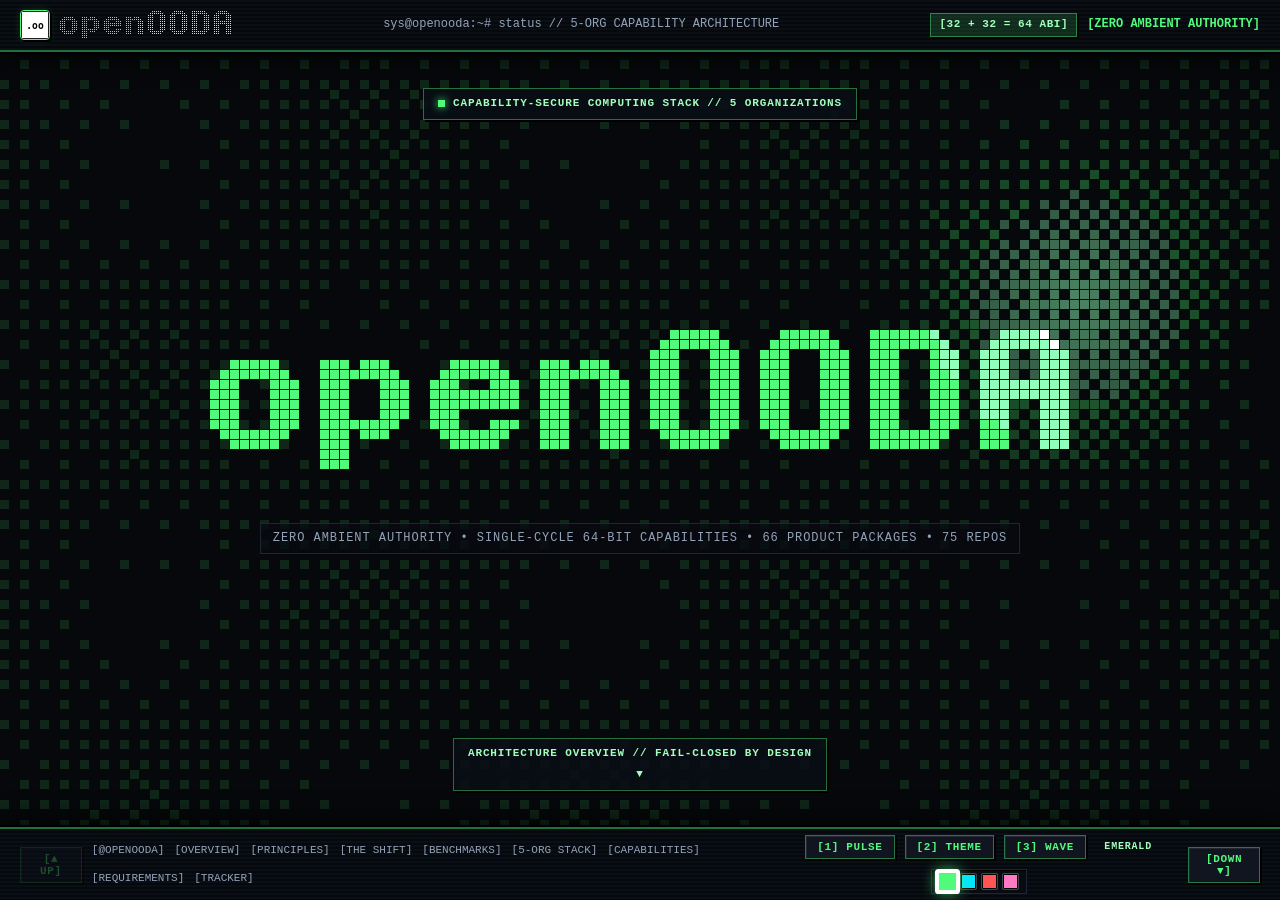
==== commit e110f97b: "ooda-package v2.22.6" ====
--- a/docs/index.html
+++ b/docs/index.html
@@ -250,7 +250,7 @@
             <a class="tk-row" data-org="openOODA-core" data-tier="blocked" data-name="ooda-compiler" data-search="openooda-core/ooda-compiler" data-version="v0.17.2" data-ci="na" data-releases="21" data-pushed="0" data-score="2" data-attested="signed" data-caps="fsread,fswrite,process,env,arena,compilerread" href="https://github.com/openOODA-core/ooda-compiler" target="_blank" rel="noopener noreferrer"><code class="tk-name">ooda-compiler</code><span class="tk-org" data-org="openOODA-core">CORE</span><span class="tk-ver">v0.17.2</span><span class="tk-contract"><span class="tk-tier" data-tier="blocked">OPEN WORK</span><span class="tk-bar" title="2 of 3 gates pass"><i style="width:67%"></i></span></span><span class="tk-att" data-att="signed" title="the signed catalog attests this release">SIGNED</span><span class="tk-caps" title="FsRead,FsWrite,Process,Env,Arena,CompilerRead">FsRead,FsWrite,Process,Env,Arena,CompilerRead</span><span class="tk-gate" data-ci="na">&#8212;</span><span class="tk-pushed">TODAY</span></a>
             <a class="tk-row" data-org="openOODA-core" data-tier="complete" data-name="ooda-interface" data-search="openooda-core/ooda-interface" data-version="v0.7.0" data-ci="na" data-releases="8" data-pushed="0" data-score="3" data-attested="signed" data-caps="fsread,fswrite,fs,process,env,time,ffi" href="https://github.com/openOODA-core/ooda-interface" target="_blank" rel="noopener noreferrer"><code class="tk-name">ooda-interface</code><span class="tk-org" data-org="openOODA-core">CORE</span><span class="tk-ver">v0.7.0</span><span class="tk-contract"><span class="tk-tier" data-tier="complete">COMPLETE</span><span class="tk-bar" title="3 of 3 gates pass"><i style="width:100%"></i></span></span><span class="tk-att" data-att="signed" title="the signed catalog attests this release">SIGNED</span><span class="tk-caps" title="FsRead,FsWrite,Fs,Process,Env,Time,Ffi">FsRead,FsWrite,Fs,Process,Env,Time,Ffi</span><span class="tk-gate" data-ci="na">&#8212;</span><span class="tk-pushed">TODAY</span></a>
             <a class="tk-row" data-org="openOODA-core" data-tier="complete" data-name="ooda-language" data-search="openooda-core/ooda-language" data-version="v0.5.1" data-ci="na" data-releases="5" data-pushed="2" data-score="3" data-attested="signed" data-caps="fsread,fswrite,process,env,compilerread" href="https://github.com/openOODA-core/ooda-language" target="_blank" rel="noopener noreferrer"><code class="tk-name">ooda-language</code><span class="tk-org" data-org="openOODA-core">CORE</span><span class="tk-ver">v0.5.1</span><span class="tk-contract"><span class="tk-tier" data-tier="complete">COMPLETE</span><span class="tk-bar" title="3 of 3 gates pass"><i style="width:100%"></i></span></span><span class="tk-att" data-att="signed" title="the signed catalog attests this release">SIGNED</span><span class="tk-caps" title="FsRead,FsWrite,Process,Env,CompilerRead">FsRead,FsWrite,Process,Env,CompilerRead</span><span class="tk-gate" data-ci="na">&#8212;</span><span class="tk-pushed">2D AGO</span></a>
-            <a class="tk-row" data-org="openOODA-core" data-tier="complete" data-name="ooda-package" data-search="openooda-core/ooda-package" data-version="v2.22.5" data-ci="na" data-releases="55" data-pushed="0" data-score="3" data-attested="signed" data-caps="fsread,fswrite,net,process,env,ffi,time" href="https://github.com/openOODA-core/ooda-package" target="_blank" rel="noopener noreferrer"><code class="tk-name">ooda-package</code><span class="tk-org" data-org="openOODA-core">CORE</span><span class="tk-ver">v2.22.5</span><span class="tk-contract"><span class="tk-tier" data-tier="complete">COMPLETE</span><span class="tk-bar" title="3 of 3 gates pass"><i style="width:100%"></i></span></span><span class="tk-att" data-att="signed" title="the signed catalog attests this release">SIGNED</span><span class="tk-caps" title="FsRead,FsWrite,Net,Process,Env,Ffi,Time">FsRead,FsWrite,Net,Process,Env,Ffi,Time</span><span class="tk-gate" data-ci="na">&#8212;</span><span class="tk-pushed">TODAY</span></a>
+            <a class="tk-row" data-org="openOODA-core" data-tier="complete" data-name="ooda-package" data-search="openooda-core/ooda-package" data-version="v2.22.6" data-ci="na" data-releases="56" data-pushed="0" data-score="3" data-attested="signed" data-caps="fsread,fswrite,net,process,env,ffi,time" href="https://github.com/openOODA-core/ooda-package" target="_blank" rel="noopener noreferrer"><code class="tk-name">ooda-package</code><span class="tk-org" data-org="openOODA-core">CORE</span><span class="tk-ver">v2.22.6</span><span class="tk-contract"><span class="tk-tier" data-tier="complete">COMPLETE</span><span class="tk-bar" title="3 of 3 gates pass"><i style="width:100%"></i></span></span><span class="tk-att" data-att="signed" title="the signed catalog attests this release">SIGNED</span><span class="tk-caps" title="FsRead,FsWrite,Net,Process,Env,Ffi,Time">FsRead,FsWrite,Net,Process,Env,Ffi,Time</span><span class="tk-gate" data-ci="na">&#8212;</span><span class="tk-pushed">TODAY</span></a>
             <a class="tk-row" data-org="openOODA-core" data-tier="blocked" data-name="ooda-runtime" data-search="openooda-core/ooda-runtime" data-version="v5.19.0" data-ci="na" data-releases="113" data-pushed="0" data-score="2" data-attested="signed" data-caps="fsread,env" href="https://github.com/openOODA-core/ooda-runtime" target="_blank" rel="noopener noreferrer"><code class="tk-name">ooda-runtime</code><span class="tk-org" data-org="openOODA-core">CORE</span><span class="tk-ver">v5.19.0</span><span class="tk-contract"><span class="tk-tier" data-tier="blocked">OPEN WORK</span><span class="tk-bar" title="2 of 3 gates pass"><i style="width:67%"></i></span></span><span class="tk-att" data-att="signed" title="the signed catalog attests this release">SIGNED</span><span class="tk-caps" title="FsRead,Env">FsRead,Env</span><span class="tk-gate" data-ci="na">&#8212;</span><span class="tk-pushed">TODAY</span></a>
             <a class="tk-row" data-org="openOODA-core" data-tier="complete" data-name="ooda-sign" data-search="openooda-core/ooda-sign" data-version="v0.4.0" data-ci="na" data-releases="5" data-pushed="0" data-score="3" data-attested="signed" data-caps="fsread,fswrite,process,env,time" href="https://github.com/openOODA-core/ooda-sign" target="_blank" rel="noopener noreferrer"><code class="tk-name">ooda-sign</code><span class="tk-org" data-org="openOODA-core">CORE</span><span class="tk-ver">v0.4.0</span><span class="tk-contract"><span class="tk-tier" data-tier="complete">COMPLETE</span><span class="tk-bar" title="3 of 3 gates pass"><i style="width:100%"></i></span></span><span class="tk-att" data-att="signed" title="the signed catalog attests this release">SIGNED</span><span class="tk-caps" title="FsRead,FsWrite,Process,Env,Time">FsRead,FsWrite,Process,Env,Time</span><span class="tk-gate" data-ci="na">&#8212;</span><span class="tk-pushed">TODAY</span></a>
             <a class="tk-row" data-org="openOODA-core" data-tier="complete" data-name="ooda-standard" data-search="openooda-core/ooda-standard" data-version="v2.23.0" data-ci="na" data-releases="31" data-pushed="0" data-score="3" data-attested="signed" data-caps="" href="https://github.com/openOODA-core/ooda-standard" target="_blank" rel="noopener noreferrer"><code class="tk-name">ooda-standard</code><span class="tk-org" data-org="openOODA-core">CORE</span><span class="tk-ver">v2.23.0</span><span class="tk-contract"><span class="tk-tier" data-tier="complete">COMPLETE</span><span class="tk-bar" title="3 of 3 gates pass"><i style="width:100%"></i></span></span><span class="tk-att" data-att="signed" title="the signed catalog attests this release">SIGNED</span><span class="tk-caps" title="not a catalogued package">&#8212;</span><span class="tk-gate" data-ci="na">&#8212;</span><span class="tk-pushed">TODAY</span></a>
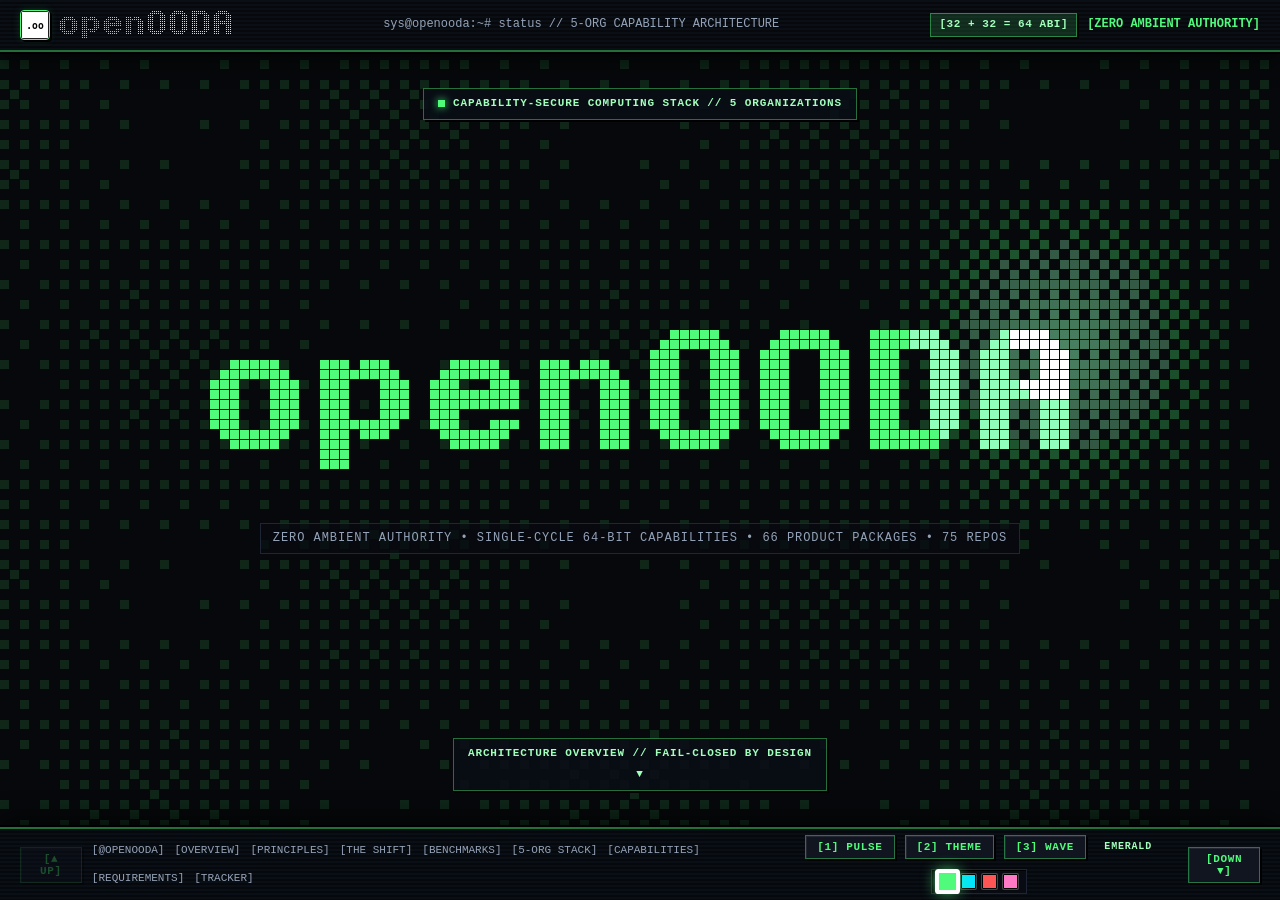
==== commit 4e981e96: "docs: refresh the repository completion tracker" ====
--- a/docs/index.html
+++ b/docs/index.html
@@ -109,7 +109,7 @@
           <div class="bring-list">
             <div class="bring-row"><span class="bring-num">01</span><div class="bring-text"><strong>ZERO AMBIENT AUTHORITY // Conservation of Authority</strong><p>In conventional stacks, any library you import inherits the full permissions of the user running the process. In openOODA, authority is an explicit bearer capability governed by conservation of authority: permissions can never be minted out of thin air or widened, only explicitly delegated or monotonically attenuated.</p></div></div>
             <div class="bring-row"><span class="bring-num">02</span><div class="bring-text"><strong>FULL USE OF EVERY 64-BIT CPU CYCLE // 32 + 32 = 64 Architecture</strong><p>The lower 32 bits encode all 32 root capabilities (13 Hardware + 19 Software/OS)—fitting natively in a single 32-lane GPU warp mask and seccomp-BPF accumulator. The upper 32 bits pack a 16-bit OODA Epoch (instant revocation), 8-bit Rights Mask (R/W/X/Delegate/Revoke), and 8-bit Scope Badge, validating WHAT and HOW/WHEN in a single 64-bit CPU cycle.</p></div></div>
-            <div class="bring-row"><span class="bring-num">03</span><div class="bring-text"><strong>CRYPTOGRAPHIC PROVENANCE // Proof at Silicon Speed</strong><p>We bring the mathematical guarantees of cryptographic systems—bearer capabilities, Merkle-DAG AST and build provenance, post-quantum warrants, and strict resource quotas—directly into the compiler and kernel ABI at nanosecond speed, with zero blockchain consensus overhead. <code>ooda-compiler</code> <span data-ver="openOODA-core/ooda-compiler">v0.17.2</span> enforces compile-time <code>Secret</code> zero-sink linear tracking with zeroize-on-drop, <code>ooda prove</code> (<span data-ver="openOODA-core/ooda">v2.18.2</span>) verifies 16 mathematical, capability-law, and defense invariants (Noether, Curry-Howard, HoTT, Iris, CDCL, SMT, seL4, PAC, Shadow Stack), and <code>ooda-runtime</code> <span data-ver="openOODA-core/ooda-runtime">v5.19.0</span> pairs CSPRNG capability seeding with an <code>oo_blackbox</code> tamper-evident trap &amp; audit ring.</p></div></div>
+            <div class="bring-row"><span class="bring-num">03</span><div class="bring-text"><strong>CRYPTOGRAPHIC PROVENANCE // Proof at Silicon Speed</strong><p>We bring the mathematical guarantees of cryptographic systems—bearer capabilities, Merkle-DAG AST and build provenance, post-quantum warrants, and strict resource quotas—directly into the compiler and kernel ABI at nanosecond speed, with zero blockchain consensus overhead. <code>ooda-compiler</code> <span data-ver="openOODA-core/ooda-compiler">v0.35.1</span> enforces compile-time <code>Secret</code> zero-sink linear tracking with zeroize-on-drop, <code>ooda prove</code> (<span data-ver="openOODA-core/ooda">v2.18.2</span>) verifies 16 mathematical, capability-law, and defense invariants (Noether, Curry-Howard, HoTT, Iris, CDCL, SMT, seL4, PAC, Shadow Stack), and <code>ooda-runtime</code> <span data-ver="openOODA-core/ooda-runtime">v5.20.0</span> pairs CSPRNG capability seeding with an <code>oo_blackbox</code> tamper-evident trap &amp; audit ring.</p></div></div>
             <div class="bring-row"><span class="bring-num">04</span><div class="bring-text"><strong>DETERMINISTIC SUBSTRATE // Linux &amp; Unix Heritage Reimagined</strong><p>From systems programming and Landlock/IOMMU hardware isolation up to a capability microkernel, zero-root OS, and graphical desktop, openOODA pairs Unix composability with deterministic linear arenas, bounded resource quotas, and zero garbage-collection pauses.</p></div></div>
             <div class="bring-row"><span class="bring-num">05</span><div class="bring-text"><strong>AUTONOMOUS AI LOOPS // Closed-Loop OODA &amp; Falsification</strong><p>Built from day one for autonomous AI synthesis and verification. Every Observe–Orient–Decide–Act loop operates within strict capability budgets, backed by compile-time contracts and adversarial falsification rather than fragile prompt guardrails.</p></div></div>
             <div class="bring-row"><span class="bring-num">06</span><div class="bring-text"><strong>NATIVE MACHINE-CODE LOWERING // Zero External Toolchain Dependency</strong><p>The self-hosting <code>ooda-compiler</code> lowers directly to native x86-64 ELF64 machine code without external C compilers or libc dependencies, verified end-to-end across hardware-isolated KVM microVMs. Hosted executables ship with PIE, Full RELRO, <code>BIND_NOW</code>, embedded <code>.ooda.caps</code> sections, Intel CET (<code>IBT</code> + <code>SHSTK</code>) and stack-clash hardening, Landlock plus <code>openat2</code> path confinement, and deterministic <code>--morph-seed</code> function-order binary diversification, while <code>ooda law</code> enforces native Zero-Link, File-Law, and Shape conformance on every artifact.</p></div></div>
@@ -146,7 +146,7 @@
         </section>
 
         <section class="panel" id="benchmarks">
-          <p class="panel-label">-- REAL-WORLD BENCHMARK CASE STUDY: OODA-SCREENSAVER v4.8.2 (RUST) VS. v5.0.0 (NATIVE OPENOODA .oo) -- MEASURED ON v5.0.0 • CURRENT RELEASE <span data-ver="openOODA-system/ooda-screensaver">v5.5.0</span> --</p>
+          <p class="panel-label">-- REAL-WORLD BENCHMARK CASE STUDY: OODA-SCREENSAVER v4.8.2 (RUST) VS. v5.0.0 (NATIVE OPENOODA .oo) -- MEASURED ON v5.0.0 • CURRENT RELEASE <span data-ver="openOODA-system/ooda-screensaver">v5.12.0</span> --</p>
           <div class="capability-demo-grid">
             <div class="demo-pane demo-pane-term">
               <div class="demo-pane-header">
@@ -181,7 +181,7 @@
           <p class="org-subtitle">66 Product Packages + 4 Platform Repos + 5 .github = 75 Total Repositories</p>
           <div class="repo-list">
             <a class="repo-row" style="--layer-color:#50fa7b;--layer-rgb:80, 250, 123;" href="https://github.com/openOODA" target="_blank" rel="noopener noreferrer"><img class="repo-icon" src="/assets/brand/openOODA.svg" alt="" width="24" height="24" /><code class="repo-name">Root // @openOODA</code><span class="repo-cat">ROOT</span><span class="repo-role">4 Platform Repos + .github: Constitutional Specification &amp; Governance Quick Cards (openOODA), Signed Package Catalog (catalog), Bootstrap Installer &amp; Release Hub (install), and this Public Portal (website)</span><span class="repo-arrow">&#8599;</span></a>
-            <a class="repo-row" style="--layer-color:#00e5ff;--layer-rgb:0, 229, 255;" href="https://github.com/openOODA-core" target="_blank" rel="noopener noreferrer"><img class="repo-icon" src="/assets/brand/openOODA-core.svg" alt="" width="24" height="24" /><code class="repo-name">Core // @openOODA-core</code><span class="repo-cat">CORE</span><span class="repo-role">11 Packages: Flagship CLI, Build, Format &amp; Binary Tools (ooda <span data-ver="openOODA-core/ooda">v2.18.2</span>), Self-Hosting Native Compiler (ooda-compiler <span data-ver="openOODA-core/ooda-compiler">v0.17.2</span>), Standard Library (ooda-standard <span data-ver="openOODA-core/ooda-standard">v2.23.0</span> — expanded math/science discovery library: exact, geometry, blas, fft, algebra, graph_topology, proofs; frontier AI-for-science + 2D/3D game_engine physics), Native Runtime (ooda-runtime <span data-ver="openOODA-core/ooda-runtime">v5.19.0</span>), Language Toolchain &amp; VCS (ooda-language, ooda-interface, ooda-bridge, ooda-version), Package Solver (ooda-package), Signing &amp; Provenance (ooda-sign), and 8-Hat Verifier &amp; Debugger (ooda-verify) — shipping all five built-in binary defenses: hosted ELF hardening (PIE, Full RELRO, <code>BIND_NOW</code>, <code>.ooda.caps</code>), Intel CET (<code>IBT</code>+<code>SHSTK</code>) + stack-clash protection, <code>Secret</code> zero-sink linear tracking with zeroize-on-drop, CSPRNG capabilities + <code>oo_blackbox</code> trap &amp; audit ring + Landlock/<code>openat2</code> confinement, and <code>--morph-seed</code> function-order diversification, alongside <code>ooda law</code> and <code>ooda prove</code> (16/16)</span><span class="repo-arrow">&#8599;</span></a>
+            <a class="repo-row" style="--layer-color:#00e5ff;--layer-rgb:0, 229, 255;" href="https://github.com/openOODA-core" target="_blank" rel="noopener noreferrer"><img class="repo-icon" src="/assets/brand/openOODA-core.svg" alt="" width="24" height="24" /><code class="repo-name">Core // @openOODA-core</code><span class="repo-cat">CORE</span><span class="repo-role">11 Packages: Flagship CLI, Build, Format &amp; Binary Tools (ooda <span data-ver="openOODA-core/ooda">v2.18.2</span>), Self-Hosting Native Compiler (ooda-compiler <span data-ver="openOODA-core/ooda-compiler">v0.35.1</span>), Standard Library (ooda-standard <span data-ver="openOODA-core/ooda-standard">v2.25.1</span> — expanded math/science discovery library: exact, geometry, blas, fft, algebra, graph_topology, proofs; frontier AI-for-science + 2D/3D game_engine physics), Native Runtime (ooda-runtime <span data-ver="openOODA-core/ooda-runtime">v5.20.0</span>), Language Toolchain &amp; VCS (ooda-language, ooda-interface, ooda-bridge, ooda-version), Package Solver (ooda-package), Signing &amp; Provenance (ooda-sign), and 8-Hat Verifier &amp; Debugger (ooda-verify) — shipping all five built-in binary defenses: hosted ELF hardening (PIE, Full RELRO, <code>BIND_NOW</code>, <code>.ooda.caps</code>), Intel CET (<code>IBT</code>+<code>SHSTK</code>) + stack-clash protection, <code>Secret</code> zero-sink linear tracking with zeroize-on-drop, CSPRNG capabilities + <code>oo_blackbox</code> trap &amp; audit ring + Landlock/<code>openat2</code> confinement, and <code>--morph-seed</code> function-order diversification, alongside <code>ooda law</code> and <code>ooda prove</code> (16/16)</span><span class="repo-arrow">&#8599;</span></a>
             <a class="repo-row" style="--layer-color:#ff5555;--layer-rgb:255, 85, 85;" href="https://github.com/openOODA-system" target="_blank" rel="noopener noreferrer"><img class="repo-icon" src="/assets/brand/openOODA-system.svg" alt="" width="24" height="24" /><code class="repo-name">System // @openOODA-system</code><span class="repo-cat">SYSTEM</span><span class="repo-role">27 Packages: Capability Microkernel (ooda-kernel), UEFI/TPM2 Boot (ooda-boot), Drivers, Baseband &amp; HAL (ooda-drivers, ooda-hardware), Zero-Root Daemons (ooda-start, ooda-filesystem, ooda-network, ooda-bus, ooda-authority, ooda-health, ooda-container, ooda-inference), Security, Web &amp; Dashboard (ooda-firewall, ooda-vault, ooda-archive, ooda-data, ooda-database, ooda-connect, ooda-dashboard, ooda-web), Shell &amp; Theme (ooda-shell, ooda-theme), and Wayland Desktop (ooda-compositor, ooda-panel, ooda-portal, ooda-settings, ooda-screensaver)</span><span class="repo-arrow">&#8599;</span></a>
             <a class="repo-row" style="--layer-color:#ff79c6;--layer-rgb:255, 121, 198;" href="https://github.com/openOODA-apps" target="_blank" rel="noopener noreferrer"><img class="repo-icon" src="/assets/brand/openOODA-apps.svg" alt="" width="24" height="24" /><code class="repo-name">Apps // @openOODA-apps</code><span class="repo-cat">APPS</span><span class="repo-role">19 Packages: Flagship Native Applications — Browser &amp; Media (ooda-browser, ooda-media, ooda-photos, ooda-screenshot), Files, Workspace &amp; Developer (ooda-files, ooda-notepad, ooda-terminal, ooda-code, ooda-office, ooda-studio), Comms &amp; Secrets (ooda-chat, ooda-passwords, ooda-remote), Time &amp; Companions (ooda-calendar, ooda-clock, ooda-calculator, ooda-camera, ooda-flasher), and App/WebApp Center (ooda-software)</span><span class="repo-arrow">&#8599;</span></a>
             <a class="repo-row" style="--layer-color:#ff3d5a;--layer-rgb:255, 61, 90;" href="https://github.com/openOODA-games" target="_blank" rel="noopener noreferrer"><img class="repo-icon" src="/assets/brand/openOODA-games.svg" alt="" width="24" height="24" /><code class="repo-name">Games // @openOODA-games</code><span class="repo-cat">GAMES</span><span class="repo-role">9 Packages: Deterministic Game Engine (ooda-engine) and Native Games &amp; Emulation (ooda-arcade, ooda-capella, ooda-commander, ooda-island, ooda-retro, ooda-ski, ooda-strike, ooda-voxel)</span><span class="repo-arrow">&#8599;</span></a>
@@ -213,15 +213,15 @@
         <section class="panel" id="tracker">
           <p class="panel-label">-- REPOSITORY COMPLETION TRACKER --</p>
           <!-- TRACKER:BEGIN -->
-          <p class="tracker-sub">75 REPOSITORIES • 728 RELEASES SHIPPED • EVERY CELL BELOW IS A DIRECTLY OBSERVED FACT, NEVER AN INFERENCE</p>
+          <p class="tracker-sub">75 REPOSITORIES • 776 RELEASES SHIPPED • EVERY CELL BELOW IS A DIRECTLY OBSERVED FACT, NEVER AN INFERENCE</p>
           <div class="tk-matrix" id="tk-matrix">
             <div class="tk-mrow tk-mhead"><span>LAYER</span><span>REPOS</span><span>CATALOGUED</span><span>SIGNED</span><span>DRIFT</span><span>COMPLETE</span></div>
-            <div class="tk-mrow" data-org="openOODA"><span class="tk-mname">ROOT</span><span>5</span><span>—</span><span>0</span><span>0</span><span>3</span></div>
-            <div class="tk-mrow" data-org="openOODA-core"><span class="tk-mname">CORE</span><span>12</span><span>11</span><span>11</span><span>0</span><span>10</span></div>
+            <div class="tk-mrow" data-org="openOODA"><span class="tk-mname">ROOT</span><span>5</span><span>—</span><span>0</span><span>0</span><span>0</span></div>
+            <div class="tk-mrow" data-org="openOODA-core"><span class="tk-mname">CORE</span><span>12</span><span>11</span><span>10</span><span>1</span><span>10</span></div>
             <div class="tk-mrow" data-org="openOODA-system"><span class="tk-mname">SYSTEM</span><span>28</span><span>27</span><span>27</span><span>0</span><span>28</span></div>
             <div class="tk-mrow" data-org="openOODA-apps"><span class="tk-mname">APPS</span><span>20</span><span>19</span><span>19</span><span>0</span><span>20</span></div>
             <div class="tk-mrow" data-org="openOODA-games"><span class="tk-mname">GAMES</span><span>10</span><span>9</span><span>9</span><span>0</span><span>10</span></div>
-            <div class="tk-mrow tk-mtotal"><span class="tk-mname">TOTAL</span><span>75</span><span>66</span><span>66</span><span>0</span><span>71</span></div>
+            <div class="tk-mrow tk-mtotal"><span class="tk-mname">TOTAL</span><span>75</span><span>66</span><span>65</span><span>1</span><span>68</span></div>
           </div>
           <div class="tk-controls">
             <button type="button" class="tk-chip is-on" data-org="all">ALL 75</button>
@@ -239,81 +239,81 @@
           </details>
           <div class="tk-head" id="tk-head"><span data-sort="name">REPO</span><span data-sort="org">ORG</span><span data-sort="version">VERSION</span><span data-sort="score">CONTRACT</span><span data-sort="attested">ATTESTED</span><span data-sort="caps">CAPS</span><span data-sort="ci">GATE</span><span data-sort="pushed">PUSHED</span></div>
           <div class="tk-rows" id="tk-rows">
-            <a class="tk-row" data-org="openOODA" data-tier="uncited" data-name=".github" data-search="openooda/.github" data-version="v3.0.1" data-ci="none" data-releases="12" data-pushed="0" data-score="3" data-attested="none" data-caps="" href="https://github.com/openOODA/.github" target="_blank" rel="noopener noreferrer"><code class="tk-name">.github</code><span class="tk-org" data-org="openOODA">ROOT</span><span class="tk-ver">v3.0.1</span><span class="tk-contract"><span class="tk-tier" data-tier="uncited">UNGATED</span><span class="tk-bar" title="3 of 5 gates pass"><i style="width:60%"></i></span></span><span class="tk-att" data-att="none" title="not a catalogued package">&#8212;</span><span class="tk-caps" title="not a catalogued package">&#8212;</span><span class="tk-gate" data-ci="none">NO GATE</span><span class="tk-pushed">TODAY</span></a>
-            <a class="tk-row" data-org="openOODA" data-tier="complete" data-name="catalog" data-search="openooda/catalog" data-version="v2.8.0" data-ci="success" data-releases="15" data-pushed="0" data-score="5" data-attested="none" data-caps="" href="https://github.com/openOODA/catalog" target="_blank" rel="noopener noreferrer"><code class="tk-name">catalog</code><span class="tk-org" data-org="openOODA">ROOT</span><span class="tk-ver">v2.8.0</span><span class="tk-contract"><span class="tk-tier" data-tier="complete">COMPLETE</span><span class="tk-bar" title="5 of 5 gates pass"><i style="width:100%"></i></span></span><span class="tk-att" data-att="none" title="not a catalogued package">&#8212;</span><span class="tk-caps" title="not a catalogued package">&#8212;</span><span class="tk-gate" data-ci="success">GREEN</span><span class="tk-pushed">TODAY</span></a>
-            <a class="tk-row" data-org="openOODA" data-tier="complete" data-name="install" data-search="openooda/install" data-version="v2.6.0" data-ci="success" data-releases="87" data-pushed="0" data-score="5" data-attested="none" data-caps="" href="https://github.com/openOODA/install" target="_blank" rel="noopener noreferrer"><code class="tk-name">install</code><span class="tk-org" data-org="openOODA">ROOT</span><span class="tk-ver">v2.6.0</span><span class="tk-contract"><span class="tk-tier" data-tier="complete">COMPLETE</span><span class="tk-bar" title="5 of 5 gates pass"><i style="width:100%"></i></span></span><span class="tk-att" data-att="none" title="not a catalogued package">&#8212;</span><span class="tk-caps" title="not a catalogued package">&#8212;</span><span class="tk-gate" data-ci="success">GREEN</span><span class="tk-pushed">TODAY</span></a>
-            <a class="tk-row" data-org="openOODA" data-tier="complete" data-name="openooda" data-search="openooda/openooda" data-version="v3.1.0" data-ci="success" data-releases="6" data-pushed="0" data-score="5" data-attested="none" data-caps="" href="https://github.com/openOODA/openOODA" target="_blank" rel="noopener noreferrer"><code class="tk-name">openOODA</code><span class="tk-org" data-org="openOODA">ROOT</span><span class="tk-ver">v3.1.0</span><span class="tk-contract"><span class="tk-tier" data-tier="complete">COMPLETE</span><span class="tk-bar" title="5 of 5 gates pass"><i style="width:100%"></i></span></span><span class="tk-att" data-att="none" title="not a catalogued package">&#8212;</span><span class="tk-caps" title="not a catalogued package">&#8212;</span><span class="tk-gate" data-ci="success">GREEN</span><span class="tk-pushed">TODAY</span></a>
+            <a class="tk-row" data-org="openOODA" data-tier="uncited" data-name=".github" data-search="openooda/.github" data-version="v3.0.1" data-ci="none" data-releases="12" data-pushed="4" data-score="3" data-attested="none" data-caps="" href="https://github.com/openOODA/.github" target="_blank" rel="noopener noreferrer"><code class="tk-name">.github</code><span class="tk-org" data-org="openOODA">ROOT</span><span class="tk-ver">v3.0.1</span><span class="tk-contract"><span class="tk-tier" data-tier="uncited">UNGATED</span><span class="tk-bar" title="3 of 5 gates pass"><i style="width:60%"></i></span></span><span class="tk-att" data-att="none" title="not a catalogued package">&#8212;</span><span class="tk-caps" title="not a catalogued package">&#8212;</span><span class="tk-gate" data-ci="none">NO GATE</span><span class="tk-pushed">4D AGO</span></a>
+            <a class="tk-row" data-org="openOODA" data-tier="red" data-name="catalog" data-search="openooda/catalog" data-version="v2.8.0" data-ci="failure" data-releases="15" data-pushed="0" data-score="4" data-attested="none" data-caps="" href="https://github.com/openOODA/catalog" target="_blank" rel="noopener noreferrer"><code class="tk-name">catalog</code><span class="tk-org" data-org="openOODA">ROOT</span><span class="tk-ver">v2.8.0</span><span class="tk-contract"><span class="tk-tier" data-tier="red">CI RED</span><span class="tk-bar" title="4 of 5 gates pass"><i style="width:80%"></i></span></span><span class="tk-att" data-att="none" title="not a catalogued package">&#8212;</span><span class="tk-caps" title="not a catalogued package">&#8212;</span><span class="tk-gate" data-ci="failure">RED</span><span class="tk-pushed">TODAY</span></a>
+            <a class="tk-row" data-org="openOODA" data-tier="red" data-name="install" data-search="openooda/install" data-version="v2.6.0" data-ci="failure" data-releases="87" data-pushed="0" data-score="4" data-attested="none" data-caps="" href="https://github.com/openOODA/install" target="_blank" rel="noopener noreferrer"><code class="tk-name">install</code><span class="tk-org" data-org="openOODA">ROOT</span><span class="tk-ver">v2.6.0</span><span class="tk-contract"><span class="tk-tier" data-tier="red">CI RED</span><span class="tk-bar" title="4 of 5 gates pass"><i style="width:80%"></i></span></span><span class="tk-att" data-att="none" title="not a catalogued package">&#8212;</span><span class="tk-caps" title="not a catalogued package">&#8212;</span><span class="tk-gate" data-ci="failure">RED</span><span class="tk-pushed">TODAY</span></a>
+            <a class="tk-row" data-org="openOODA" data-tier="red" data-name="openooda" data-search="openooda/openooda" data-version="v3.2.0" data-ci="failure" data-releases="7" data-pushed="0" data-score="4" data-attested="none" data-caps="" href="https://github.com/openOODA/openOODA" target="_blank" rel="noopener noreferrer"><code class="tk-name">openOODA</code><span class="tk-org" data-org="openOODA">ROOT</span><span class="tk-ver">v3.2.0</span><span class="tk-contract"><span class="tk-tier" data-tier="red">CI RED</span><span class="tk-bar" title="4 of 5 gates pass"><i style="width:80%"></i></span></span><span class="tk-att" data-att="none" title="not a catalogued package">&#8212;</span><span class="tk-caps" title="not a catalogued package">&#8212;</span><span class="tk-gate" data-ci="failure">RED</span><span class="tk-pushed">TODAY</span></a>
             <a class="tk-row" data-org="openOODA" data-tier="blocked" data-name="website" data-search="openooda/website" data-version="v2.6.0" data-ci="success" data-releases="19" data-pushed="0" data-score="4" data-attested="none" data-caps="" href="https://github.com/openOODA/website" target="_blank" rel="noopener noreferrer"><code class="tk-name">website</code><span class="tk-org" data-org="openOODA">ROOT</span><span class="tk-ver">v2.6.0</span><span class="tk-contract"><span class="tk-tier" data-tier="blocked">OPEN WORK</span><span class="tk-bar" title="4 of 5 gates pass"><i style="width:80%"></i></span></span><span class="tk-att" data-att="none" title="not a catalogued package">&#8212;</span><span class="tk-caps" title="not a catalogued package">&#8212;</span><span class="tk-gate" data-ci="success">GREEN</span><span class="tk-pushed">TODAY</span></a>
-            <a class="tk-row" data-org="openOODA-core" data-tier="complete" data-name=".github" data-search="openooda-core/.github" data-version="v0.2.5" data-ci="na" data-releases="3" data-pushed="0" data-score="3" data-attested="none" data-caps="" href="https://github.com/openOODA-core/.github" target="_blank" rel="noopener noreferrer"><code class="tk-name">.github</code><span class="tk-org" data-org="openOODA-core">CORE</span><span class="tk-ver">v0.2.5</span><span class="tk-contract"><span class="tk-tier" data-tier="complete">COMPLETE</span><span class="tk-bar" title="3 of 3 gates pass"><i style="width:100%"></i></span></span><span class="tk-att" data-att="none" title="not a catalogued package">&#8212;</span><span class="tk-caps" title="not a catalogued package">&#8212;</span><span class="tk-gate" data-ci="na">&#8212;</span><span class="tk-pushed">TODAY</span></a>
-            <a class="tk-row" data-org="openOODA-core" data-tier="complete" data-name="ooda" data-search="openooda-core/ooda" data-version="v2.18.2" data-ci="na" data-releases="14" data-pushed="0" data-score="3" data-attested="signed" data-caps="fsread,fswrite,process,env,time,alloc" href="https://github.com/openOODA-core/ooda" target="_blank" rel="noopener noreferrer"><code class="tk-name">ooda</code><span class="tk-org" data-org="openOODA-core">CORE</span><span class="tk-ver">v2.18.2</span><span class="tk-contract"><span class="tk-tier" data-tier="complete">COMPLETE</span><span class="tk-bar" title="3 of 3 gates pass"><i style="width:100%"></i></span></span><span class="tk-att" data-att="signed" title="the signed catalog attests this release">SIGNED</span><span class="tk-caps" title="FsRead,FsWrite,Process,Env,Time,Alloc">FsRead,FsWrite,Process,Env,Time,Alloc</span><span class="tk-gate" data-ci="na">&#8212;</span><span class="tk-pushed">TODAY</span></a>
-            <a class="tk-row" data-org="openOODA-core" data-tier="complete" data-name="ooda-bridge" data-search="openooda-core/ooda-bridge" data-version="v0.7.2" data-ci="na" data-releases="5" data-pushed="2" data-score="3" data-attested="signed" data-caps="fsread,fswrite,process,env,tcp" href="https://github.com/openOODA-core/ooda-bridge" target="_blank" rel="noopener noreferrer"><code class="tk-name">ooda-bridge</code><span class="tk-org" data-org="openOODA-core">CORE</span><span class="tk-ver">v0.7.2</span><span class="tk-contract"><span class="tk-tier" data-tier="complete">COMPLETE</span><span class="tk-bar" title="3 of 3 gates pass"><i style="width:100%"></i></span></span><span class="tk-att" data-att="signed" title="the signed catalog attests this release">SIGNED</span><span class="tk-caps" title="FsRead,FsWrite,Process,Env,Tcp">FsRead,FsWrite,Process,Env,Tcp</span><span class="tk-gate" data-ci="na">&#8212;</span><span class="tk-pushed">2D AGO</span></a>
-            <a class="tk-row" data-org="openOODA-core" data-tier="blocked" data-name="ooda-compiler" data-search="openooda-core/ooda-compiler" data-version="v0.17.2" data-ci="na" data-releases="21" data-pushed="0" data-score="2" data-attested="signed" data-caps="fsread,fswrite,process,env,arena,compilerread" href="https://github.com/openOODA-core/ooda-compiler" target="_blank" rel="noopener noreferrer"><code class="tk-name">ooda-compiler</code><span class="tk-org" data-org="openOODA-core">CORE</span><span class="tk-ver">v0.17.2</span><span class="tk-contract"><span class="tk-tier" data-tier="blocked">OPEN WORK</span><span class="tk-bar" title="2 of 3 gates pass"><i style="width:67%"></i></span></span><span class="tk-att" data-att="signed" title="the signed catalog attests this release">SIGNED</span><span class="tk-caps" title="FsRead,FsWrite,Process,Env,Arena,CompilerRead">FsRead,FsWrite,Process,Env,Arena,CompilerRead</span><span class="tk-gate" data-ci="na">&#8212;</span><span class="tk-pushed">TODAY</span></a>
-            <a class="tk-row" data-org="openOODA-core" data-tier="complete" data-name="ooda-interface" data-search="openooda-core/ooda-interface" data-version="v0.7.0" data-ci="na" data-releases="8" data-pushed="0" data-score="3" data-attested="signed" data-caps="fsread,fswrite,fs,process,env,time,ffi" href="https://github.com/openOODA-core/ooda-interface" target="_blank" rel="noopener noreferrer"><code class="tk-name">ooda-interface</code><span class="tk-org" data-org="openOODA-core">CORE</span><span class="tk-ver">v0.7.0</span><span class="tk-contract"><span class="tk-tier" data-tier="complete">COMPLETE</span><span class="tk-bar" title="3 of 3 gates pass"><i style="width:100%"></i></span></span><span class="tk-att" data-att="signed" title="the signed catalog attests this release">SIGNED</span><span class="tk-caps" title="FsRead,FsWrite,Fs,Process,Env,Time,Ffi">FsRead,FsWrite,Fs,Process,Env,Time,Ffi</span><span class="tk-gate" data-ci="na">&#8212;</span><span class="tk-pushed">TODAY</span></a>
-            <a class="tk-row" data-org="openOODA-core" data-tier="complete" data-name="ooda-language" data-search="openooda-core/ooda-language" data-version="v0.5.1" data-ci="na" data-releases="5" data-pushed="2" data-score="3" data-attested="signed" data-caps="fsread,fswrite,process,env,compilerread" href="https://github.com/openOODA-core/ooda-language" target="_blank" rel="noopener noreferrer"><code class="tk-name">ooda-language</code><span class="tk-org" data-org="openOODA-core">CORE</span><span class="tk-ver">v0.5.1</span><span class="tk-contract"><span class="tk-tier" data-tier="complete">COMPLETE</span><span class="tk-bar" title="3 of 3 gates pass"><i style="width:100%"></i></span></span><span class="tk-att" data-att="signed" title="the signed catalog attests this release">SIGNED</span><span class="tk-caps" title="FsRead,FsWrite,Process,Env,CompilerRead">FsRead,FsWrite,Process,Env,CompilerRead</span><span class="tk-gate" data-ci="na">&#8212;</span><span class="tk-pushed">2D AGO</span></a>
-            <a class="tk-row" data-org="openOODA-core" data-tier="complete" data-name="ooda-package" data-search="openooda-core/ooda-package" data-version="v2.22.6" data-ci="na" data-releases="56" data-pushed="0" data-score="3" data-attested="signed" data-caps="fsread,fswrite,net,process,env,ffi,time" href="https://github.com/openOODA-core/ooda-package" target="_blank" rel="noopener noreferrer"><code class="tk-name">ooda-package</code><span class="tk-org" data-org="openOODA-core">CORE</span><span class="tk-ver">v2.22.6</span><span class="tk-contract"><span class="tk-tier" data-tier="complete">COMPLETE</span><span class="tk-bar" title="3 of 3 gates pass"><i style="width:100%"></i></span></span><span class="tk-att" data-att="signed" title="the signed catalog attests this release">SIGNED</span><span class="tk-caps" title="FsRead,FsWrite,Net,Process,Env,Ffi,Time">FsRead,FsWrite,Net,Process,Env,Ffi,Time</span><span class="tk-gate" data-ci="na">&#8212;</span><span class="tk-pushed">TODAY</span></a>
-            <a class="tk-row" data-org="openOODA-core" data-tier="blocked" data-name="ooda-runtime" data-search="openooda-core/ooda-runtime" data-version="v5.19.0" data-ci="na" data-releases="113" data-pushed="0" data-score="2" data-attested="signed" data-caps="fsread,env" href="https://github.com/openOODA-core/ooda-runtime" target="_blank" rel="noopener noreferrer"><code class="tk-name">ooda-runtime</code><span class="tk-org" data-org="openOODA-core">CORE</span><span class="tk-ver">v5.19.0</span><span class="tk-contract"><span class="tk-tier" data-tier="blocked">OPEN WORK</span><span class="tk-bar" title="2 of 3 gates pass"><i style="width:67%"></i></span></span><span class="tk-att" data-att="signed" title="the signed catalog attests this release">SIGNED</span><span class="tk-caps" title="FsRead,Env">FsRead,Env</span><span class="tk-gate" data-ci="na">&#8212;</span><span class="tk-pushed">TODAY</span></a>
-            <a class="tk-row" data-org="openOODA-core" data-tier="complete" data-name="ooda-sign" data-search="openooda-core/ooda-sign" data-version="v0.4.0" data-ci="na" data-releases="5" data-pushed="0" data-score="3" data-attested="signed" data-caps="fsread,fswrite,process,env,time" href="https://github.com/openOODA-core/ooda-sign" target="_blank" rel="noopener noreferrer"><code class="tk-name">ooda-sign</code><span class="tk-org" data-org="openOODA-core">CORE</span><span class="tk-ver">v0.4.0</span><span class="tk-contract"><span class="tk-tier" data-tier="complete">COMPLETE</span><span class="tk-bar" title="3 of 3 gates pass"><i style="width:100%"></i></span></span><span class="tk-att" data-att="signed" title="the signed catalog attests this release">SIGNED</span><span class="tk-caps" title="FsRead,FsWrite,Process,Env,Time">FsRead,FsWrite,Process,Env,Time</span><span class="tk-gate" data-ci="na">&#8212;</span><span class="tk-pushed">TODAY</span></a>
-            <a class="tk-row" data-org="openOODA-core" data-tier="complete" data-name="ooda-standard" data-search="openooda-core/ooda-standard" data-version="v2.23.0" data-ci="na" data-releases="31" data-pushed="0" data-score="3" data-attested="signed" data-caps="" href="https://github.com/openOODA-core/ooda-standard" target="_blank" rel="noopener noreferrer"><code class="tk-name">ooda-standard</code><span class="tk-org" data-org="openOODA-core">CORE</span><span class="tk-ver">v2.23.0</span><span class="tk-contract"><span class="tk-tier" data-tier="complete">COMPLETE</span><span class="tk-bar" title="3 of 3 gates pass"><i style="width:100%"></i></span></span><span class="tk-att" data-att="signed" title="the signed catalog attests this release">SIGNED</span><span class="tk-caps" title="not a catalogued package">&#8212;</span><span class="tk-gate" data-ci="na">&#8212;</span><span class="tk-pushed">TODAY</span></a>
-            <a class="tk-row" data-org="openOODA-core" data-tier="complete" data-name="ooda-verify" data-search="openooda-core/ooda-verify" data-version="v1.0.2" data-ci="na" data-releases="11" data-pushed="0" data-score="3" data-attested="signed" data-caps="fsread,fswrite,env,process" href="https://github.com/openOODA-core/ooda-verify" target="_blank" rel="noopener noreferrer"><code class="tk-name">ooda-verify</code><span class="tk-org" data-org="openOODA-core">CORE</span><span class="tk-ver">v1.0.2</span><span class="tk-contract"><span class="tk-tier" data-tier="complete">COMPLETE</span><span class="tk-bar" title="3 of 3 gates pass"><i style="width:100%"></i></span></span><span class="tk-att" data-att="signed" title="the signed catalog attests this release">SIGNED</span><span class="tk-caps" title="FsRead,FsWrite,Env,Process">FsRead,FsWrite,Env,Process</span><span class="tk-gate" data-ci="na">&#8212;</span><span class="tk-pushed">TODAY</span></a>
-            <a class="tk-row" data-org="openOODA-core" data-tier="complete" data-name="ooda-version" data-search="openooda-core/ooda-version" data-version="v0.2.3" data-ci="na" data-releases="5" data-pushed="0" data-score="3" data-attested="signed" data-caps="fsread,fswrite,net,tcp,process,env,time" href="https://github.com/openOODA-core/ooda-version" target="_blank" rel="noopener noreferrer"><code class="tk-name">ooda-version</code><span class="tk-org" data-org="openOODA-core">CORE</span><span class="tk-ver">v0.2.3</span><span class="tk-contract"><span class="tk-tier" data-tier="complete">COMPLETE</span><span class="tk-bar" title="3 of 3 gates pass"><i style="width:100%"></i></span></span><span class="tk-att" data-att="signed" title="the signed catalog attests this release">SIGNED</span><span class="tk-caps" title="FsRead,FsWrite,Net,Tcp,Process,Env,Time">FsRead,FsWrite,Net,Tcp,Process,Env,Time</span><span class="tk-gate" data-ci="na">&#8212;</span><span class="tk-pushed">TODAY</span></a>
-            <a class="tk-row" data-org="openOODA-system" data-tier="complete" data-name=".github" data-search="openooda-system/.github" data-version="v0.3.5" data-ci="na" data-releases="1" data-pushed="0" data-score="3" data-attested="none" data-caps="" href="https://github.com/openOODA-system/.github" target="_blank" rel="noopener noreferrer"><code class="tk-name">.github</code><span class="tk-org" data-org="openOODA-system">SYSTEM</span><span class="tk-ver">v0.3.5</span><span class="tk-contract"><span class="tk-tier" data-tier="complete">COMPLETE</span><span class="tk-bar" title="3 of 3 gates pass"><i style="width:100%"></i></span></span><span class="tk-att" data-att="none" title="not a catalogued package">&#8212;</span><span class="tk-caps" title="not a catalogued package">&#8212;</span><span class="tk-gate" data-ci="na">&#8212;</span><span class="tk-pushed">TODAY</span></a>
-            <a class="tk-row" data-org="openOODA-system" data-tier="complete" data-name="ooda-archive" data-search="openooda-system/ooda-archive" data-version="v0.3.2" data-ci="na" data-releases="3" data-pushed="2" data-score="3" data-attested="signed" data-caps="fsread,fswrite,process,env" href="https://github.com/openOODA-system/ooda-archive" target="_blank" rel="noopener noreferrer"><code class="tk-name">ooda-archive</code><span class="tk-org" data-org="openOODA-system">SYSTEM</span><span class="tk-ver">v0.3.2</span><span class="tk-contract"><span class="tk-tier" data-tier="complete">COMPLETE</span><span class="tk-bar" title="3 of 3 gates pass"><i style="width:100%"></i></span></span><span class="tk-att" data-att="signed" title="the signed catalog attests this release">SIGNED</span><span class="tk-caps" title="FsRead,FsWrite,Process,Env">FsRead,FsWrite,Process,Env</span><span class="tk-gate" data-ci="na">&#8212;</span><span class="tk-pushed">2D AGO</span></a>
-            <a class="tk-row" data-org="openOODA-system" data-tier="complete" data-name="ooda-authority" data-search="openooda-system/ooda-authority" data-version="v0.7.0" data-ci="na" data-releases="4" data-pushed="0" data-score="3" data-attested="signed" data-caps="process,fsread,fswrite,env" href="https://github.com/openOODA-system/ooda-authority" target="_blank" rel="noopener noreferrer"><code class="tk-name">ooda-authority</code><span class="tk-org" data-org="openOODA-system">SYSTEM</span><span class="tk-ver">v0.7.0</span><span class="tk-contract"><span class="tk-tier" data-tier="complete">COMPLETE</span><span class="tk-bar" title="3 of 3 gates pass"><i style="width:100%"></i></span></span><span class="tk-att" data-att="signed" title="the signed catalog attests this release">SIGNED</span><span class="tk-caps" title="Process,FsRead,FsWrite,Env">Process,FsRead,FsWrite,Env</span><span class="tk-gate" data-ci="na">&#8212;</span><span class="tk-pushed">TODAY</span></a>
-            <a class="tk-row" data-org="openOODA-system" data-tier="complete" data-name="ooda-boot" data-search="openooda-system/ooda-boot" data-version="v0.11.0" data-ci="na" data-releases="6" data-pushed="0" data-score="3" data-attested="signed" data-caps="fsreadcap,fswritecap,envcap,framecap,dmacap,tpmcap,blockcap,signcap" href="https://github.com/openOODA-system/ooda-boot" target="_blank" rel="noopener noreferrer"><code class="tk-name">ooda-boot</code><span class="tk-org" data-org="openOODA-system">SYSTEM</span><span class="tk-ver">v0.11.0</span><span class="tk-contract"><span class="tk-tier" data-tier="complete">COMPLETE</span><span class="tk-bar" title="3 of 3 gates pass"><i style="width:100%"></i></span></span><span class="tk-att" data-att="signed" title="the signed catalog attests this release">SIGNED</span><span class="tk-caps" title="FsReadCap,FsWriteCap,EnvCap,FrameCap,DmaCap,TpmCap,BlockCap,SignCap">FsReadCap,FsWriteCap,EnvCap,FrameCap,DmaCap,TpmCap,BlockCap,SignCap</span><span class="tk-gate" data-ci="na">&#8212;</span><span class="tk-pushed">TODAY</span></a>
-            <a class="tk-row" data-org="openOODA-system" data-tier="complete" data-name="ooda-bus" data-search="openooda-system/ooda-bus" data-version="v0.16.0" data-ci="na" data-releases="15" data-pushed="0" data-score="3" data-attested="signed" data-caps="process,bind,tcp,fsread,fswrite" href="https://github.com/openOODA-system/ooda-bus" target="_blank" rel="noopener noreferrer"><code class="tk-name">ooda-bus</code><span class="tk-org" data-org="openOODA-system">SYSTEM</span><span class="tk-ver">v0.16.0</span><span class="tk-contract"><span class="tk-tier" data-tier="complete">COMPLETE</span><span class="tk-bar" title="3 of 3 gates pass"><i style="width:100%"></i></span></span><span class="tk-att" data-att="signed" title="the signed catalog attests this release">SIGNED</span><span class="tk-caps" title="Process,Bind,Tcp,FsRead,FsWrite">Process,Bind,Tcp,FsRead,FsWrite</span><span class="tk-gate" data-ci="na">&#8212;</span><span class="tk-pushed">TODAY</span></a>
-            <a class="tk-row" data-org="openOODA-system" data-tier="complete" data-name="ooda-compositor" data-search="openooda-system/ooda-compositor" data-version="v0.14.0" data-ci="na" data-releases="12" data-pushed="0" data-score="3" data-attested="signed" data-caps="process,fsread,fswrite,env" href="https://github.com/openOODA-system/ooda-compositor" target="_blank" rel="noopener noreferrer"><code class="tk-name">ooda-compositor</code><span class="tk-org" data-org="openOODA-system">SYSTEM</span><span class="tk-ver">v0.14.0</span><span class="tk-contract"><span class="tk-tier" data-tier="complete">COMPLETE</span><span class="tk-bar" title="3 of 3 gates pass"><i style="width:100%"></i></span></span><span class="tk-att" data-att="signed" title="the signed catalog attests this release">SIGNED</span><span class="tk-caps" title="Process,FsRead,FsWrite,Env">Process,FsRead,FsWrite,Env</span><span class="tk-gate" data-ci="na">&#8212;</span><span class="tk-pushed">TODAY</span></a>
-            <a class="tk-row" data-org="openOODA-system" data-tier="complete" data-name="ooda-connect" data-search="openooda-system/ooda-connect" data-version="v0.10.1" data-ci="na" data-releases="7" data-pushed="0" data-score="3" data-attested="signed" data-caps="fsread,fswrite,tcp,bind,process,rand,env" href="https://github.com/openOODA-system/ooda-connect" target="_blank" rel="noopener noreferrer"><code class="tk-name">ooda-connect</code><span class="tk-org" data-org="openOODA-system">SYSTEM</span><span class="tk-ver">v0.10.1</span><span class="tk-contract"><span class="tk-tier" data-tier="complete">COMPLETE</span><span class="tk-bar" title="3 of 3 gates pass"><i style="width:100%"></i></span></span><span class="tk-att" data-att="signed" title="the signed catalog attests this release">SIGNED</span><span class="tk-caps" title="FsRead,FsWrite,Tcp,Bind,Process,Rand,Env">FsRead,FsWrite,Tcp,Bind,Process,Rand,Env</span><span class="tk-gate" data-ci="na">&#8212;</span><span class="tk-pushed">TODAY</span></a>
-            <a class="tk-row" data-org="openOODA-system" data-tier="complete" data-name="ooda-container" data-search="openooda-system/ooda-container" data-version="v0.10.0" data-ci="na" data-releases="7" data-pushed="0" data-score="3" data-attested="signed" data-caps="process,fsread,fswrite,env,time" href="https://github.com/openOODA-system/ooda-container" target="_blank" rel="noopener noreferrer"><code class="tk-name">ooda-container</code><span class="tk-org" data-org="openOODA-system">SYSTEM</span><span class="tk-ver">v0.10.0</span><span class="tk-contract"><span class="tk-tier" data-tier="complete">COMPLETE</span><span class="tk-bar" title="3 of 3 gates pass"><i style="width:100%"></i></span></span><span class="tk-att" data-att="signed" title="the signed catalog attests this release">SIGNED</span><span class="tk-caps" title="Process,FsRead,FsWrite,Env,Time">Process,FsRead,FsWrite,Env,Time</span><span class="tk-gate" data-ci="na">&#8212;</span><span class="tk-pushed">TODAY</span></a>
-            <a class="tk-row" data-org="openOODA-system" data-tier="complete" data-name="ooda-dashboard" data-search="openooda-system/ooda-dashboard" data-version="v0.1.0" data-ci="na" data-releases="1" data-pushed="0" data-score="3" data-attested="signed" data-caps="tcp,bind,fsread,fswrite,process,time,env" href="https://github.com/openOODA-system/ooda-dashboard" target="_blank" rel="noopener noreferrer"><code class="tk-name">ooda-dashboard</code><span class="tk-org" data-org="openOODA-system">SYSTEM</span><span class="tk-ver">v0.1.0</span><span class="tk-contract"><span class="tk-tier" data-tier="complete">COMPLETE</span><span class="tk-bar" title="3 of 3 gates pass"><i style="width:100%"></i></span></span><span class="tk-att" data-att="signed" title="the signed catalog attests this release">SIGNED</span><span class="tk-caps" title="Tcp,Bind,FsRead,FsWrite,Process,Time,Env">Tcp,Bind,FsRead,FsWrite,Process,Time,Env</span><span class="tk-gate" data-ci="na">&#8212;</span><span class="tk-pushed">TODAY</span></a>
-            <a class="tk-row" data-org="openOODA-system" data-tier="complete" data-name="ooda-data" data-search="openooda-system/ooda-data" data-version="v0.5.1" data-ci="na" data-releases="7" data-pushed="0" data-score="3" data-attested="signed" data-caps="fsread,fswrite,process,env,time,rand" href="https://github.com/openOODA-system/ooda-data" target="_blank" rel="noopener noreferrer"><code class="tk-name">ooda-data</code><span class="tk-org" data-org="openOODA-system">SYSTEM</span><span class="tk-ver">v0.5.1</span><span class="tk-contract"><span class="tk-tier" data-tier="complete">COMPLETE</span><span class="tk-bar" title="3 of 3 gates pass"><i style="width:100%"></i></span></span><span class="tk-att" data-att="signed" title="the signed catalog attests this release">SIGNED</span><span class="tk-caps" title="FsRead,FsWrite,Process,Env,Time,Rand">FsRead,FsWrite,Process,Env,Time,Rand</span><span class="tk-gate" data-ci="na">&#8212;</span><span class="tk-pushed">TODAY</span></a>
-            <a class="tk-row" data-org="openOODA-system" data-tier="complete" data-name="ooda-database" data-search="openooda-system/ooda-database" data-version="v0.4.4" data-ci="na" data-releases="5" data-pushed="0" data-score="3" data-attested="signed" data-caps="fsread,fswrite,net,process" href="https://github.com/openOODA-system/ooda-database" target="_blank" rel="noopener noreferrer"><code class="tk-name">ooda-database</code><span class="tk-org" data-org="openOODA-system">SYSTEM</span><span class="tk-ver">v0.4.4</span><span class="tk-contract"><span class="tk-tier" data-tier="complete">COMPLETE</span><span class="tk-bar" title="3 of 3 gates pass"><i style="width:100%"></i></span></span><span class="tk-att" data-att="signed" title="the signed catalog attests this release">SIGNED</span><span class="tk-caps" title="FsRead,FsWrite,Net,Process">FsRead,FsWrite,Net,Process</span><span class="tk-gate" data-ci="na">&#8212;</span><span class="tk-pushed">TODAY</span></a>
-            <a class="tk-row" data-org="openOODA-system" data-tier="complete" data-name="ooda-drivers" data-search="openooda-system/ooda-drivers" data-version="v0.20.0" data-ci="na" data-releases="15" data-pushed="0" data-score="3" data-attested="signed" data-caps="fsread,fswrite,dma,mmio,pci,irq,usb,frame,rand" href="https://github.com/openOODA-system/ooda-drivers" target="_blank" rel="noopener noreferrer"><code class="tk-name">ooda-drivers</code><span class="tk-org" data-org="openOODA-system">SYSTEM</span><span class="tk-ver">v0.20.0</span><span class="tk-contract"><span class="tk-tier" data-tier="complete">COMPLETE</span><span class="tk-bar" title="3 of 3 gates pass"><i style="width:100%"></i></span></span><span class="tk-att" data-att="signed" title="the signed catalog attests this release">SIGNED</span><span class="tk-caps" title="FsRead,FsWrite,Dma,Mmio,Pci,Irq,Usb,Frame,Rand">FsRead,FsWrite,Dma,Mmio,Pci,Irq,Usb,Frame,Rand</span><span class="tk-gate" data-ci="na">&#8212;</span><span class="tk-pushed">TODAY</span></a>
-            <a class="tk-row" data-org="openOODA-system" data-tier="complete" data-name="ooda-filesystem" data-search="openooda-system/ooda-filesystem" data-version="v0.11.0" data-ci="na" data-releases="9" data-pushed="0" data-score="3" data-attested="signed" data-caps="process,fsread,fswrite,env,time,rand" href="https://github.com/openOODA-system/ooda-filesystem" target="_blank" rel="noopener noreferrer"><code class="tk-name">ooda-filesystem</code><span class="tk-org" data-org="openOODA-system">SYSTEM</span><span class="tk-ver">v0.11.0</span><span class="tk-contract"><span class="tk-tier" data-tier="complete">COMPLETE</span><span class="tk-bar" title="3 of 3 gates pass"><i style="width:100%"></i></span></span><span class="tk-att" data-att="signed" title="the signed catalog attests this release">SIGNED</span><span class="tk-caps" title="Process,FsRead,FsWrite,Env,Time,Rand">Process,FsRead,FsWrite,Env,Time,Rand</span><span class="tk-gate" data-ci="na">&#8212;</span><span class="tk-pushed">TODAY</span></a>
-            <a class="tk-row" data-org="openOODA-system" data-tier="complete" data-name="ooda-firewall" data-search="openooda-system/ooda-firewall" data-version="v0.8.0" data-ci="na" data-releases="8" data-pushed="1" data-score="3" data-attested="signed" data-caps="fsread,fswrite,process,env,time,net,alloc" href="https://github.com/openOODA-system/ooda-firewall" target="_blank" rel="noopener noreferrer"><code class="tk-name">ooda-firewall</code><span class="tk-org" data-org="openOODA-system">SYSTEM</span><span class="tk-ver">v0.8.0</span><span class="tk-contract"><span class="tk-tier" data-tier="complete">COMPLETE</span><span class="tk-bar" title="3 of 3 gates pass"><i style="width:100%"></i></span></span><span class="tk-att" data-att="signed" title="the signed catalog attests this release">SIGNED</span><span class="tk-caps" title="FsRead,FsWrite,Process,Env,Time,Net,Alloc">FsRead,FsWrite,Process,Env,Time,Net,Alloc</span><span class="tk-gate" data-ci="na">&#8212;</span><span class="tk-pushed">1D AGO</span></a>
-            <a class="tk-row" data-org="openOODA-system" data-tier="complete" data-name="ooda-hardware" data-search="openooda-system/ooda-hardware" data-version="v0.14.0" data-ci="na" data-releases="10" data-pushed="0" data-score="3" data-attested="signed" data-caps="fsreadcap,fswritecap,envcap,randcap,framecap,dmacap,mmiocap,irqcap" href="https://github.com/openOODA-system/ooda-hardware" target="_blank" rel="noopener noreferrer"><code class="tk-name">ooda-hardware</code><span class="tk-org" data-org="openOODA-system">SYSTEM</span><span class="tk-ver">v0.14.0</span><span class="tk-contract"><span class="tk-tier" data-tier="complete">COMPLETE</span><span class="tk-bar" title="3 of 3 gates pass"><i style="width:100%"></i></span></span><span class="tk-att" data-att="signed" title="the signed catalog attests this release">SIGNED</span><span class="tk-caps" title="FsReadCap,FsWriteCap,EnvCap,RandCap,FrameCap,DmaCap,MmioCap,IrqCap">FsReadCap,FsWriteCap,EnvCap,RandCap,FrameCap,DmaCap,MmioCap,IrqCap</span><span class="tk-gate" data-ci="na">&#8212;</span><span class="tk-pushed">TODAY</span></a>
-            <a class="tk-row" data-org="openOODA-system" data-tier="complete" data-name="ooda-health" data-search="openooda-system/ooda-health" data-version="v0.7.1" data-ci="na" data-releases="6" data-pushed="0" data-score="3" data-attested="signed" data-caps="process,fsread,fswrite,env,time,rand" href="https://github.com/openOODA-system/ooda-health" target="_blank" rel="noopener noreferrer"><code class="tk-name">ooda-health</code><span class="tk-org" data-org="openOODA-system">SYSTEM</span><span class="tk-ver">v0.7.1</span><span class="tk-contract"><span class="tk-tier" data-tier="complete">COMPLETE</span><span class="tk-bar" title="3 of 3 gates pass"><i style="width:100%"></i></span></span><span class="tk-att" data-att="signed" title="the signed catalog attests this release">SIGNED</span><span class="tk-caps" title="Process,FsRead,FsWrite,Env,Time,Rand">Process,FsRead,FsWrite,Env,Time,Rand</span><span class="tk-gate" data-ci="na">&#8212;</span><span class="tk-pushed">TODAY</span></a>
-            <a class="tk-row" data-org="openOODA-system" data-tier="complete" data-name="ooda-inference" data-search="openooda-system/ooda-inference" data-version="v0.10.2" data-ci="na" data-releases="8" data-pushed="2" data-score="3" data-attested="signed" data-caps="process,bind,tcp,fs,fsread,fswrite,env,gpu" href="https://github.com/openOODA-system/ooda-inference" target="_blank" rel="noopener noreferrer"><code class="tk-name">ooda-inference</code><span class="tk-org" data-org="openOODA-system">SYSTEM</span><span class="tk-ver">v0.10.2</span><span class="tk-contract"><span class="tk-tier" data-tier="complete">COMPLETE</span><span class="tk-bar" title="3 of 3 gates pass"><i style="width:100%"></i></span></span><span class="tk-att" data-att="signed" title="the signed catalog attests this release">SIGNED</span><span class="tk-caps" title="Process,Bind,Tcp,Fs,FsRead,FsWrite,Env,Gpu">Process,Bind,Tcp,Fs,FsRead,FsWrite,Env,Gpu</span><span class="tk-gate" data-ci="na">&#8212;</span><span class="tk-pushed">2D AGO</span></a>
-            <a class="tk-row" data-org="openOODA-system" data-tier="complete" data-name="ooda-kernel" data-search="openooda-system/ooda-kernel" data-version="v0.22.1" data-ci="na" data-releases="21" data-pushed="0" data-score="3" data-attested="signed" data-caps="fsreadcap,fswritecap,envcap,framecap,dmacap,mmiocap,irqcap" href="https://github.com/openOODA-system/ooda-kernel" target="_blank" rel="noopener noreferrer"><code class="tk-name">ooda-kernel</code><span class="tk-org" data-org="openOODA-system">SYSTEM</span><span class="tk-ver">v0.22.1</span><span class="tk-contract"><span class="tk-tier" data-tier="complete">COMPLETE</span><span class="tk-bar" title="3 of 3 gates pass"><i style="width:100%"></i></span></span><span class="tk-att" data-att="signed" title="the signed catalog attests this release">SIGNED</span><span class="tk-caps" title="FsReadCap,FsWriteCap,EnvCap,FrameCap,DmaCap,MmioCap,IrqCap">FsReadCap,FsWriteCap,EnvCap,FrameCap,DmaCap,MmioCap,IrqCap</span><span class="tk-gate" data-ci="na">&#8212;</span><span class="tk-pushed">TODAY</span></a>
-            <a class="tk-row" data-org="openOODA-system" data-tier="complete" data-name="ooda-network" data-search="openooda-system/ooda-network" data-version="v0.12.0" data-ci="na" data-releases="9" data-pushed="1" data-score="3" data-attested="signed" data-caps="process,bind,tcp,udp,fsread,fswrite,env" href="https://github.com/openOODA-system/ooda-network" target="_blank" rel="noopener noreferrer"><code class="tk-name">ooda-network</code><span class="tk-org" data-org="openOODA-system">SYSTEM</span><span class="tk-ver">v0.12.0</span><span class="tk-contract"><span class="tk-tier" data-tier="complete">COMPLETE</span><span class="tk-bar" title="3 of 3 gates pass"><i style="width:100%"></i></span></span><span class="tk-att" data-att="signed" title="the signed catalog attests this release">SIGNED</span><span class="tk-caps" title="Process,Bind,Tcp,Udp,FsRead,FsWrite,Env">Process,Bind,Tcp,Udp,FsRead,FsWrite,Env</span><span class="tk-gate" data-ci="na">&#8212;</span><span class="tk-pushed">1D AGO</span></a>
-            <a class="tk-row" data-org="openOODA-system" data-tier="complete" data-name="ooda-panel" data-search="openooda-system/ooda-panel" data-version="v0.8.0" data-ci="na" data-releases="6" data-pushed="0" data-score="3" data-attested="signed" data-caps="process,fsread,fswrite,env" href="https://github.com/openOODA-system/ooda-panel" target="_blank" rel="noopener noreferrer"><code class="tk-name">ooda-panel</code><span class="tk-org" data-org="openOODA-system">SYSTEM</span><span class="tk-ver">v0.8.0</span><span class="tk-contract"><span class="tk-tier" data-tier="complete">COMPLETE</span><span class="tk-bar" title="3 of 3 gates pass"><i style="width:100%"></i></span></span><span class="tk-att" data-att="signed" title="the signed catalog attests this release">SIGNED</span><span class="tk-caps" title="Process,FsRead,FsWrite,Env">Process,FsRead,FsWrite,Env</span><span class="tk-gate" data-ci="na">&#8212;</span><span class="tk-pushed">TODAY</span></a>
-            <a class="tk-row" data-org="openOODA-system" data-tier="complete" data-name="ooda-portal" data-search="openooda-system/ooda-portal" data-version="v0.8.0" data-ci="na" data-releases="5" data-pushed="1" data-score="3" data-attested="signed" data-caps="process,fsread,fswrite,env" href="https://github.com/openOODA-system/ooda-portal" target="_blank" rel="noopener noreferrer"><code class="tk-name">ooda-portal</code><span class="tk-org" data-org="openOODA-system">SYSTEM</span><span class="tk-ver">v0.8.0</span><span class="tk-contract"><span class="tk-tier" data-tier="complete">COMPLETE</span><span class="tk-bar" title="3 of 3 gates pass"><i style="width:100%"></i></span></span><span class="tk-att" data-att="signed" title="the signed catalog attests this release">SIGNED</span><span class="tk-caps" title="Process,FsRead,FsWrite,Env">Process,FsRead,FsWrite,Env</span><span class="tk-gate" data-ci="na">&#8212;</span><span class="tk-pushed">1D AGO</span></a>
-            <a class="tk-row" data-org="openOODA-system" data-tier="complete" data-name="ooda-screensaver" data-search="openooda-system/ooda-screensaver" data-version="v5.5.0" data-ci="na" data-releases="9" data-pushed="0" data-score="3" data-attested="signed" data-caps="fsread,fswrite,fs,process,bind,time,ffi,arena,alloc" href="https://github.com/openOODA-system/ooda-screensaver" target="_blank" rel="noopener noreferrer"><code class="tk-name">ooda-screensaver</code><span class="tk-org" data-org="openOODA-system">SYSTEM</span><span class="tk-ver">v5.5.0</span><span class="tk-contract"><span class="tk-tier" data-tier="complete">COMPLETE</span><span class="tk-bar" title="3 of 3 gates pass"><i style="width:100%"></i></span></span><span class="tk-att" data-att="signed" title="the signed catalog attests this release">SIGNED</span><span class="tk-caps" title="FsRead,FsWrite,Fs,Process,Bind,Time,Ffi,Arena,Alloc">FsRead,FsWrite,Fs,Process,Bind,Time,Ffi,Arena,Alloc</span><span class="tk-gate" data-ci="na">&#8212;</span><span class="tk-pushed">TODAY</span></a>
-            <a class="tk-row" data-org="openOODA-system" data-tier="complete" data-name="ooda-settings" data-search="openooda-system/ooda-settings" data-version="v0.7.0" data-ci="na" data-releases="7" data-pushed="0" data-score="3" data-attested="signed" data-caps="fsread,fswrite,fs,process,env,ffi" href="https://github.com/openOODA-system/ooda-settings" target="_blank" rel="noopener noreferrer"><code class="tk-name">ooda-settings</code><span class="tk-org" data-org="openOODA-system">SYSTEM</span><span class="tk-ver">v0.7.0</span><span class="tk-contract"><span class="tk-tier" data-tier="complete">COMPLETE</span><span class="tk-bar" title="3 of 3 gates pass"><i style="width:100%"></i></span></span><span class="tk-att" data-att="signed" title="the signed catalog attests this release">SIGNED</span><span class="tk-caps" title="FsRead,FsWrite,Fs,Process,Env,Ffi">FsRead,FsWrite,Fs,Process,Env,Ffi</span><span class="tk-gate" data-ci="na">&#8212;</span><span class="tk-pushed">TODAY</span></a>
-            <a class="tk-row" data-org="openOODA-system" data-tier="complete" data-name="ooda-shell" data-search="openooda-system/ooda-shell" data-version="v2.4.0" data-ci="na" data-releases="10" data-pushed="0" data-score="3" data-attested="signed" data-caps="bind,fsread,fswrite,process,sys,env,time,rand,alloc,thread,ffi" href="https://github.com/openOODA-system/ooda-shell" target="_blank" rel="noopener noreferrer"><code class="tk-name">ooda-shell</code><span class="tk-org" data-org="openOODA-system">SYSTEM</span><span class="tk-ver">v2.4.0</span><span class="tk-contract"><span class="tk-tier" data-tier="complete">COMPLETE</span><span class="tk-bar" title="3 of 3 gates pass"><i style="width:100%"></i></span></span><span class="tk-att" data-att="signed" title="the signed catalog attests this release">SIGNED</span><span class="tk-caps" title="Bind,FsRead,FsWrite,Process,Sys,Env,Time,Rand,Alloc,Thread,Ffi">Bind,FsRead,FsWrite,Process,Sys,Env,Time,Rand,Alloc,Thread,Ffi</span><span class="tk-gate" data-ci="na">&#8212;</span><span class="tk-pushed">TODAY</span></a>
-            <a class="tk-row" data-org="openOODA-system" data-tier="complete" data-name="ooda-start" data-search="openooda-system/ooda-start" data-version="v0.11.1" data-ci="na" data-releases="9" data-pushed="0" data-score="3" data-attested="signed" data-caps="process,fsread,fswrite,env,time,rand" href="https://github.com/openOODA-system/ooda-start" target="_blank" rel="noopener noreferrer"><code class="tk-name">ooda-start</code><span class="tk-org" data-org="openOODA-system">SYSTEM</span><span class="tk-ver">v0.11.1</span><span class="tk-contract"><span class="tk-tier" data-tier="complete">COMPLETE</span><span class="tk-bar" title="3 of 3 gates pass"><i style="width:100%"></i></span></span><span class="tk-att" data-att="signed" title="the signed catalog attests this release">SIGNED</span><span class="tk-caps" title="Process,FsRead,FsWrite,Env,Time,Rand">Process,FsRead,FsWrite,Env,Time,Rand</span><span class="tk-gate" data-ci="na">&#8212;</span><span class="tk-pushed">TODAY</span></a>
-            <a class="tk-row" data-org="openOODA-system" data-tier="complete" data-name="ooda-theme" data-search="openooda-system/ooda-theme" data-version="v0.5.0" data-ci="na" data-releases="6" data-pushed="0" data-score="3" data-attested="signed" data-caps="fsread,fswrite,process,env,hid,usb" href="https://github.com/openOODA-system/ooda-theme" target="_blank" rel="noopener noreferrer"><code class="tk-name">ooda-theme</code><span class="tk-org" data-org="openOODA-system">SYSTEM</span><span class="tk-ver">v0.5.0</span><span class="tk-contract"><span class="tk-tier" data-tier="complete">COMPLETE</span><span class="tk-bar" title="3 of 3 gates pass"><i style="width:100%"></i></span></span><span class="tk-att" data-att="signed" title="the signed catalog attests this release">SIGNED</span><span class="tk-caps" title="FsRead,FsWrite,Process,Env,Hid,Usb">FsRead,FsWrite,Process,Env,Hid,Usb</span><span class="tk-gate" data-ci="na">&#8212;</span><span class="tk-pushed">TODAY</span></a>
-            <a class="tk-row" data-org="openOODA-system" data-tier="complete" data-name="ooda-vault" data-search="openooda-system/ooda-vault" data-version="v0.5.1" data-ci="na" data-releases="5" data-pushed="2" data-score="3" data-attested="signed" data-caps="fsread,fswrite,process,env,rand" href="https://github.com/openOODA-system/ooda-vault" target="_blank" rel="noopener noreferrer"><code class="tk-name">ooda-vault</code><span class="tk-org" data-org="openOODA-system">SYSTEM</span><span class="tk-ver">v0.5.1</span><span class="tk-contract"><span class="tk-tier" data-tier="complete">COMPLETE</span><span class="tk-bar" title="3 of 3 gates pass"><i style="width:100%"></i></span></span><span class="tk-att" data-att="signed" title="the signed catalog attests this release">SIGNED</span><span class="tk-caps" title="FsRead,FsWrite,Process,Env,Rand">FsRead,FsWrite,Process,Env,Rand</span><span class="tk-gate" data-ci="na">&#8212;</span><span class="tk-pushed">2D AGO</span></a>
-            <a class="tk-row" data-org="openOODA-system" data-tier="complete" data-name="ooda-web" data-search="openooda-system/ooda-web" data-version="v0.8.0" data-ci="na" data-releases="6" data-pushed="0" data-score="3" data-attested="signed" data-caps="net,tcp,bind,fsread,fswrite,process,time,env" href="https://github.com/openOODA-system/ooda-web" target="_blank" rel="noopener noreferrer"><code class="tk-name">ooda-web</code><span class="tk-org" data-org="openOODA-system">SYSTEM</span><span class="tk-ver">v0.8.0</span><span class="tk-contract"><span class="tk-tier" data-tier="complete">COMPLETE</span><span class="tk-bar" title="3 of 3 gates pass"><i style="width:100%"></i></span></span><span class="tk-att" data-att="signed" title="the signed catalog attests this release">SIGNED</span><span class="tk-caps" title="Net,Tcp,Bind,FsRead,FsWrite,Process,Time,Env">Net,Tcp,Bind,FsRead,FsWrite,Process,Time,Env</span><span class="tk-gate" data-ci="na">&#8212;</span><span class="tk-pushed">TODAY</span></a>
-            <a class="tk-row" data-org="openOODA-apps" data-tier="complete" data-name=".github" data-search="openooda-apps/.github" data-version="v0.3.6" data-ci="na" data-releases="1" data-pushed="0" data-score="3" data-attested="none" data-caps="" href="https://github.com/openOODA-apps/.github" target="_blank" rel="noopener noreferrer"><code class="tk-name">.github</code><span class="tk-org" data-org="openOODA-apps">APPS</span><span class="tk-ver">v0.3.6</span><span class="tk-contract"><span class="tk-tier" data-tier="complete">COMPLETE</span><span class="tk-bar" title="3 of 3 gates pass"><i style="width:100%"></i></span></span><span class="tk-att" data-att="none" title="not a catalogued package">&#8212;</span><span class="tk-caps" title="not a catalogued package">&#8212;</span><span class="tk-gate" data-ci="na">&#8212;</span><span class="tk-pushed">TODAY</span></a>
-            <a class="tk-row" data-org="openOODA-apps" data-tier="complete" data-name="ooda-browser" data-search="openooda-apps/ooda-browser" data-version="v0.8.0" data-ci="na" data-releases="4" data-pushed="0" data-score="3" data-attested="signed" data-caps="fsread,fswrite,fs,tcp,process,env,ffi" href="https://github.com/openOODA-apps/ooda-browser" target="_blank" rel="noopener noreferrer"><code class="tk-name">ooda-browser</code><span class="tk-org" data-org="openOODA-apps">APPS</span><span class="tk-ver">v0.8.0</span><span class="tk-contract"><span class="tk-tier" data-tier="complete">COMPLETE</span><span class="tk-bar" title="3 of 3 gates pass"><i style="width:100%"></i></span></span><span class="tk-att" data-att="signed" title="the signed catalog attests this release">SIGNED</span><span class="tk-caps" title="FsRead,FsWrite,Fs,Tcp,Process,Env,Ffi">FsRead,FsWrite,Fs,Tcp,Process,Env,Ffi</span><span class="tk-gate" data-ci="na">&#8212;</span><span class="tk-pushed">TODAY</span></a>
-            <a class="tk-row" data-org="openOODA-apps" data-tier="complete" data-name="ooda-calculator" data-search="openooda-apps/ooda-calculator" data-version="v0.3.0" data-ci="na" data-releases="4" data-pushed="2" data-score="3" data-attested="signed" data-caps="fsread,fswrite,fs,process,env,ffi" href="https://github.com/openOODA-apps/ooda-calculator" target="_blank" rel="noopener noreferrer"><code class="tk-name">ooda-calculator</code><span class="tk-org" data-org="openOODA-apps">APPS</span><span class="tk-ver">v0.3.0</span><span class="tk-contract"><span class="tk-tier" data-tier="complete">COMPLETE</span><span class="tk-bar" title="3 of 3 gates pass"><i style="width:100%"></i></span></span><span class="tk-att" data-att="signed" title="the signed catalog attests this release">SIGNED</span><span class="tk-caps" title="FsRead,FsWrite,Fs,Process,Env,Ffi">FsRead,FsWrite,Fs,Process,Env,Ffi</span><span class="tk-gate" data-ci="na">&#8212;</span><span class="tk-pushed">2D AGO</span></a>
-            <a class="tk-row" data-org="openOODA-apps" data-tier="complete" data-name="ooda-calendar" data-search="openooda-apps/ooda-calendar" data-version="v0.1.0" data-ci="na" data-releases="1" data-pushed="2" data-score="3" data-attested="signed" data-caps="fsread,fswrite,fs,process,env,time,ffi" href="https://github.com/openOODA-apps/ooda-calendar" target="_blank" rel="noopener noreferrer"><code class="tk-name">ooda-calendar</code><span class="tk-org" data-org="openOODA-apps">APPS</span><span class="tk-ver">v0.1.0</span><span class="tk-contract"><span class="tk-tier" data-tier="complete">COMPLETE</span><span class="tk-bar" title="3 of 3 gates pass"><i style="width:100%"></i></span></span><span class="tk-att" data-att="signed" title="the signed catalog attests this release">SIGNED</span><span class="tk-caps" title="FsRead,FsWrite,Fs,Process,Env,Time,Ffi">FsRead,FsWrite,Fs,Process,Env,Time,Ffi</span><span class="tk-gate" data-ci="na">&#8212;</span><span class="tk-pushed">2D AGO</span></a>
-            <a class="tk-row" data-org="openOODA-apps" data-tier="complete" data-name="ooda-camera" data-search="openooda-apps/ooda-camera" data-version="v0.6.0" data-ci="na" data-releases="4" data-pushed="2" data-score="3" data-attested="signed" data-caps="fsread,fswrite,fs,process,env,time,frame,ffi" href="https://github.com/openOODA-apps/ooda-camera" target="_blank" rel="noopener noreferrer"><code class="tk-name">ooda-camera</code><span class="tk-org" data-org="openOODA-apps">APPS</span><span class="tk-ver">v0.6.0</span><span class="tk-contract"><span class="tk-tier" data-tier="complete">COMPLETE</span><span class="tk-bar" title="3 of 3 gates pass"><i style="width:100%"></i></span></span><span class="tk-att" data-att="signed" title="the signed catalog attests this release">SIGNED</span><span class="tk-caps" title="FsRead,FsWrite,Fs,Process,Env,Time,Frame,Ffi">FsRead,FsWrite,Fs,Process,Env,Time,Frame,Ffi</span><span class="tk-gate" data-ci="na">&#8212;</span><span class="tk-pushed">2D AGO</span></a>
-            <a class="tk-row" data-org="openOODA-apps" data-tier="complete" data-name="ooda-chat" data-search="openooda-apps/ooda-chat" data-version="v0.4.1" data-ci="na" data-releases="2" data-pushed="2" data-score="3" data-attested="signed" data-caps="fsread,fswrite,process,env,frame" href="https://github.com/openOODA-apps/ooda-chat" target="_blank" rel="noopener noreferrer"><code class="tk-name">ooda-chat</code><span class="tk-org" data-org="openOODA-apps">APPS</span><span class="tk-ver">v0.4.1</span><span class="tk-contract"><span class="tk-tier" data-tier="complete">COMPLETE</span><span class="tk-bar" title="3 of 3 gates pass"><i style="width:100%"></i></span></span><span class="tk-att" data-att="signed" title="the signed catalog attests this release">SIGNED</span><span class="tk-caps" title="FsRead,FsWrite,Process,Env,Frame">FsRead,FsWrite,Process,Env,Frame</span><span class="tk-gate" data-ci="na">&#8212;</span><span class="tk-pushed">2D AGO</span></a>
-            <a class="tk-row" data-org="openOODA-apps" data-tier="complete" data-name="ooda-clock" data-search="openooda-apps/ooda-clock" data-version="v0.1.0" data-ci="na" data-releases="1" data-pushed="2" data-score="3" data-attested="signed" data-caps="fsread,fswrite,fs,process,env,time,ffi" href="https://github.com/openOODA-apps/ooda-clock" target="_blank" rel="noopener noreferrer"><code class="tk-name">ooda-clock</code><span class="tk-org" data-org="openOODA-apps">APPS</span><span class="tk-ver">v0.1.0</span><span class="tk-contract"><span class="tk-tier" data-tier="complete">COMPLETE</span><span class="tk-bar" title="3 of 3 gates pass"><i style="width:100%"></i></span></span><span class="tk-att" data-att="signed" title="the signed catalog attests this release">SIGNED</span><span class="tk-caps" title="FsRead,FsWrite,Fs,Process,Env,Time,Ffi">FsRead,FsWrite,Fs,Process,Env,Time,Ffi</span><span class="tk-gate" data-ci="na">&#8212;</span><span class="tk-pushed">2D AGO</span></a>
-            <a class="tk-row" data-org="openOODA-apps" data-tier="complete" data-name="ooda-code" data-search="openooda-apps/ooda-code" data-version="v0.3.1" data-ci="na" data-releases="3" data-pushed="1" data-score="3" data-attested="signed" data-caps="fsread,fswrite,process,env,net,ffi,time" href="https://github.com/openOODA-apps/ooda-code" target="_blank" rel="noopener noreferrer"><code class="tk-name">ooda-code</code><span class="tk-org" data-org="openOODA-apps">APPS</span><span class="tk-ver">v0.3.1</span><span class="tk-contract"><span class="tk-tier" data-tier="complete">COMPLETE</span><span class="tk-bar" title="3 of 3 gates pass"><i style="width:100%"></i></span></span><span class="tk-att" data-att="signed" title="the signed catalog attests this release">SIGNED</span><span class="tk-caps" title="FsRead,FsWrite,Process,Env,Net,Ffi,Time">FsRead,FsWrite,Process,Env,Net,Ffi,Time</span><span class="tk-gate" data-ci="na">&#8212;</span><span class="tk-pushed">1D AGO</span></a>
-            <a class="tk-row" data-org="openOODA-apps" data-tier="complete" data-name="ooda-files" data-search="openooda-apps/ooda-files" data-version="v0.6.1" data-ci="na" data-releases="6" data-pushed="0" data-score="3" data-attested="signed" data-caps="process,fsread,fswrite,env,rand" href="https://github.com/openOODA-apps/ooda-files" target="_blank" rel="noopener noreferrer"><code class="tk-name">ooda-files</code><span class="tk-org" data-org="openOODA-apps">APPS</span><span class="tk-ver">v0.6.1</span><span class="tk-contract"><span class="tk-tier" data-tier="complete">COMPLETE</span><span class="tk-bar" title="3 of 3 gates pass"><i style="width:100%"></i></span></span><span class="tk-att" data-att="signed" title="the signed catalog attests this release">SIGNED</span><span class="tk-caps" title="Process,FsRead,FsWrite,Env,Rand">Process,FsRead,FsWrite,Env,Rand</span><span class="tk-gate" data-ci="na">&#8212;</span><span class="tk-pushed">TODAY</span></a>
-            <a class="tk-row" data-org="openOODA-apps" data-tier="complete" data-name="ooda-flasher" data-search="openooda-apps/ooda-flasher" data-version="v0.5.0" data-ci="na" data-releases="4" data-pushed="2" data-score="3" data-attested="signed" data-caps="fsread,fswrite,fs,tcp,process,env,frame,ffi" href="https://github.com/openOODA-apps/ooda-flasher" target="_blank" rel="noopener noreferrer"><code class="tk-name">ooda-flasher</code><span class="tk-org" data-org="openOODA-apps">APPS</span><span class="tk-ver">v0.5.0</span><span class="tk-contract"><span class="tk-tier" data-tier="complete">COMPLETE</span><span class="tk-bar" title="3 of 3 gates pass"><i style="width:100%"></i></span></span><span class="tk-att" data-att="signed" title="the signed catalog attests this release">SIGNED</span><span class="tk-caps" title="FsRead,FsWrite,Fs,Tcp,Process,Env,Frame,Ffi">FsRead,FsWrite,Fs,Tcp,Process,Env,Frame,Ffi</span><span class="tk-gate" data-ci="na">&#8212;</span><span class="tk-pushed">2D AGO</span></a>
-            <a class="tk-row" data-org="openOODA-apps" data-tier="complete" data-name="ooda-media" data-search="openooda-apps/ooda-media" data-version="v0.7.0" data-ci="na" data-releases="5" data-pushed="0" data-score="3" data-attested="signed" data-caps="fsread,fswrite,fs,process,env,frame,ffi" href="https://github.com/openOODA-apps/ooda-media" target="_blank" rel="noopener noreferrer"><code class="tk-name">ooda-media</code><span class="tk-org" data-org="openOODA-apps">APPS</span><span class="tk-ver">v0.7.0</span><span class="tk-contract"><span class="tk-tier" data-tier="complete">COMPLETE</span><span class="tk-bar" title="3 of 3 gates pass"><i style="width:100%"></i></span></span><span class="tk-att" data-att="signed" title="the signed catalog attests this release">SIGNED</span><span class="tk-caps" title="FsRead,FsWrite,Fs,Process,Env,Frame,Ffi">FsRead,FsWrite,Fs,Process,Env,Frame,Ffi</span><span class="tk-gate" data-ci="na">&#8212;</span><span class="tk-pushed">TODAY</span></a>
-            <a class="tk-row" data-org="openOODA-apps" data-tier="complete" data-name="ooda-notepad" data-search="openooda-apps/ooda-notepad" data-version="v0.6.4" data-ci="na" data-releases="9" data-pushed="0" data-score="3" data-attested="signed" data-caps="process,fsread,fswrite,fs,env,time,ffi" href="https://github.com/openOODA-apps/ooda-notepad" target="_blank" rel="noopener noreferrer"><code class="tk-name">ooda-notepad</code><span class="tk-org" data-org="openOODA-apps">APPS</span><span class="tk-ver">v0.6.4</span><span class="tk-contract"><span class="tk-tier" data-tier="complete">COMPLETE</span><span class="tk-bar" title="3 of 3 gates pass"><i style="width:100%"></i></span></span><span class="tk-att" data-att="signed" title="the signed catalog attests this release">SIGNED</span><span class="tk-caps" title="Process,FsRead,FsWrite,Fs,Env,Time,Ffi">Process,FsRead,FsWrite,Fs,Env,Time,Ffi</span><span class="tk-gate" data-ci="na">&#8212;</span><span class="tk-pushed">TODAY</span></a>
-            <a class="tk-row" data-org="openOODA-apps" data-tier="complete" data-name="ooda-office" data-search="openooda-apps/ooda-office" data-version="v0.4.1" data-ci="na" data-releases="2" data-pushed="2" data-score="3" data-attested="signed" data-caps="fsread,fswrite,process,env,frame" href="https://github.com/openOODA-apps/ooda-office" target="_blank" rel="noopener noreferrer"><code class="tk-name">ooda-office</code><span class="tk-org" data-org="openOODA-apps">APPS</span><span class="tk-ver">v0.4.1</span><span class="tk-contract"><span class="tk-tier" data-tier="complete">COMPLETE</span><span class="tk-bar" title="3 of 3 gates pass"><i style="width:100%"></i></span></span><span class="tk-att" data-att="signed" title="the signed catalog attests this release">SIGNED</span><span class="tk-caps" title="FsRead,FsWrite,Process,Env,Frame">FsRead,FsWrite,Process,Env,Frame</span><span class="tk-gate" data-ci="na">&#8212;</span><span class="tk-pushed">2D AGO</span></a>
-            <a class="tk-row" data-org="openOODA-apps" data-tier="complete" data-name="ooda-passwords" data-search="openooda-apps/ooda-passwords" data-version="v0.5.0" data-ci="na" data-releases="3" data-pushed="2" data-score="3" data-attested="signed" data-caps="fsread,fswrite,fs,process,env,time,frame,ffi" href="https://github.com/openOODA-apps/ooda-passwords" target="_blank" rel="noopener noreferrer"><code class="tk-name">ooda-passwords</code><span class="tk-org" data-org="openOODA-apps">APPS</span><span class="tk-ver">v0.5.0</span><span class="tk-contract"><span class="tk-tier" data-tier="complete">COMPLETE</span><span class="tk-bar" title="3 of 3 gates pass"><i style="width:100%"></i></span></span><span class="tk-att" data-att="signed" title="the signed catalog attests this release">SIGNED</span><span class="tk-caps" title="FsRead,FsWrite,Fs,Process,Env,Time,Frame,Ffi">FsRead,FsWrite,Fs,Process,Env,Time,Frame,Ffi</span><span class="tk-gate" data-ci="na">&#8212;</span><span class="tk-pushed">2D AGO</span></a>
-            <a class="tk-row" data-org="openOODA-apps" data-tier="complete" data-name="ooda-photos" data-search="openooda-apps/ooda-photos" data-version="v0.7.0" data-ci="na" data-releases="8" data-pushed="2" data-score="3" data-attested="signed" data-caps="fsread,fswrite,fs,process,env,frame,ffi" href="https://github.com/openOODA-apps/ooda-photos" target="_blank" rel="noopener noreferrer"><code class="tk-name">ooda-photos</code><span class="tk-org" data-org="openOODA-apps">APPS</span><span class="tk-ver">v0.7.0</span><span class="tk-contract"><span class="tk-tier" data-tier="complete">COMPLETE</span><span class="tk-bar" title="3 of 3 gates pass"><i style="width:100%"></i></span></span><span class="tk-att" data-att="signed" title="the signed catalog attests this release">SIGNED</span><span class="tk-caps" title="FsRead,FsWrite,Fs,Process,Env,Frame,Ffi">FsRead,FsWrite,Fs,Process,Env,Frame,Ffi</span><span class="tk-gate" data-ci="na">&#8212;</span><span class="tk-pushed">2D AGO</span></a>
-            <a class="tk-row" data-org="openOODA-apps" data-tier="complete" data-name="ooda-remote" data-search="openooda-apps/ooda-remote" data-version="v0.5.1" data-ci="na" data-releases="3" data-pushed="2" data-score="3" data-attested="signed" data-caps="fsread,fswrite,process,env,frame" href="https://github.com/openOODA-apps/ooda-remote" target="_blank" rel="noopener noreferrer"><code class="tk-name">ooda-remote</code><span class="tk-org" data-org="openOODA-apps">APPS</span><span class="tk-ver">v0.5.1</span><span class="tk-contract"><span class="tk-tier" data-tier="complete">COMPLETE</span><span class="tk-bar" title="3 of 3 gates pass"><i style="width:100%"></i></span></span><span class="tk-att" data-att="signed" title="the signed catalog attests this release">SIGNED</span><span class="tk-caps" title="FsRead,FsWrite,Process,Env,Frame">FsRead,FsWrite,Process,Env,Frame</span><span class="tk-gate" data-ci="na">&#8212;</span><span class="tk-pushed">2D AGO</span></a>
-            <a class="tk-row" data-org="openOODA-apps" data-tier="complete" data-name="ooda-screenshot" data-search="openooda-apps/ooda-screenshot" data-version="v0.2.0" data-ci="na" data-releases="2" data-pushed="0" data-score="3" data-attested="signed" data-caps="fsread,fswrite,fs,process,env,time,ffi" href="https://github.com/openOODA-apps/ooda-screenshot" target="_blank" rel="noopener noreferrer"><code class="tk-name">ooda-screenshot</code><span class="tk-org" data-org="openOODA-apps">APPS</span><span class="tk-ver">v0.2.0</span><span class="tk-contract"><span class="tk-tier" data-tier="complete">COMPLETE</span><span class="tk-bar" title="3 of 3 gates pass"><i style="width:100%"></i></span></span><span class="tk-att" data-att="signed" title="the signed catalog attests this release">SIGNED</span><span class="tk-caps" title="FsRead,FsWrite,Fs,Process,Env,Time,Ffi">FsRead,FsWrite,Fs,Process,Env,Time,Ffi</span><span class="tk-gate" data-ci="na">&#8212;</span><span class="tk-pushed">TODAY</span></a>
-            <a class="tk-row" data-org="openOODA-apps" data-tier="complete" data-name="ooda-software" data-search="openooda-apps/ooda-software" data-version="v0.10.1" data-ci="na" data-releases="11" data-pushed="0" data-score="3" data-attested="signed" data-caps="fsread,fswrite,fs,process,env,ffi" href="https://github.com/openOODA-apps/ooda-software" target="_blank" rel="noopener noreferrer"><code class="tk-name">ooda-software</code><span class="tk-org" data-org="openOODA-apps">APPS</span><span class="tk-ver">v0.10.1</span><span class="tk-contract"><span class="tk-tier" data-tier="complete">COMPLETE</span><span class="tk-bar" title="3 of 3 gates pass"><i style="width:100%"></i></span></span><span class="tk-att" data-att="signed" title="the signed catalog attests this release">SIGNED</span><span class="tk-caps" title="FsRead,FsWrite,Fs,Process,Env,Ffi">FsRead,FsWrite,Fs,Process,Env,Ffi</span><span class="tk-gate" data-ci="na">&#8212;</span><span class="tk-pushed">TODAY</span></a>
-            <a class="tk-row" data-org="openOODA-apps" data-tier="complete" data-name="ooda-studio" data-search="openooda-apps/ooda-studio" data-version="v0.5.0" data-ci="na" data-releases="3" data-pushed="0" data-score="3" data-attested="signed" data-caps="fsread,fswrite,process,env,frame" href="https://github.com/openOODA-apps/ooda-studio" target="_blank" rel="noopener noreferrer"><code class="tk-name">ooda-studio</code><span class="tk-org" data-org="openOODA-apps">APPS</span><span class="tk-ver">v0.5.0</span><span class="tk-contract"><span class="tk-tier" data-tier="complete">COMPLETE</span><span class="tk-bar" title="3 of 3 gates pass"><i style="width:100%"></i></span></span><span class="tk-att" data-att="signed" title="the signed catalog attests this release">SIGNED</span><span class="tk-caps" title="FsRead,FsWrite,Process,Env,Frame">FsRead,FsWrite,Process,Env,Frame</span><span class="tk-gate" data-ci="na">&#8212;</span><span class="tk-pushed">TODAY</span></a>
-            <a class="tk-row" data-org="openOODA-apps" data-tier="complete" data-name="ooda-terminal" data-search="openooda-apps/ooda-terminal" data-version="v1.1.0" data-ci="na" data-releases="3" data-pushed="0" data-score="3" data-attested="signed" data-caps="fsread,fswrite,fs,process,env,ffi" href="https://github.com/openOODA-apps/ooda-terminal" target="_blank" rel="noopener noreferrer"><code class="tk-name">ooda-terminal</code><span class="tk-org" data-org="openOODA-apps">APPS</span><span class="tk-ver">v1.1.0</span><span class="tk-contract"><span class="tk-tier" data-tier="complete">COMPLETE</span><span class="tk-bar" title="3 of 3 gates pass"><i style="width:100%"></i></span></span><span class="tk-att" data-att="signed" title="the signed catalog attests this release">SIGNED</span><span class="tk-caps" title="FsRead,FsWrite,Fs,Process,Env,Ffi">FsRead,FsWrite,Fs,Process,Env,Ffi</span><span class="tk-gate" data-ci="na">&#8212;</span><span class="tk-pushed">TODAY</span></a>
-            <a class="tk-row" data-org="openOODA-games" data-tier="complete" data-name=".github" data-search="openooda-games/.github" data-version="v0.1.0" data-ci="na" data-releases="1" data-pushed="0" data-score="3" data-attested="none" data-caps="" href="https://github.com/openOODA-games/.github" target="_blank" rel="noopener noreferrer"><code class="tk-name">.github</code><span class="tk-org" data-org="openOODA-games">GAMES</span><span class="tk-ver">v0.1.0</span><span class="tk-contract"><span class="tk-tier" data-tier="complete">COMPLETE</span><span class="tk-bar" title="3 of 3 gates pass"><i style="width:100%"></i></span></span><span class="tk-att" data-att="none" title="not a catalogued package">&#8212;</span><span class="tk-caps" title="not a catalogued package">&#8212;</span><span class="tk-gate" data-ci="na">&#8212;</span><span class="tk-pushed">TODAY</span></a>
-            <a class="tk-row" data-org="openOODA-games" data-tier="complete" data-name="ooda-arcade" data-search="openooda-games/ooda-arcade" data-version="v0.2.2" data-ci="na" data-releases="3" data-pushed="0" data-score="3" data-attested="signed" data-caps="fsread,fswrite,process,env" href="https://github.com/openOODA-games/ooda-arcade" target="_blank" rel="noopener noreferrer"><code class="tk-name">ooda-arcade</code><span class="tk-org" data-org="openOODA-games">GAMES</span><span class="tk-ver">v0.2.2</span><span class="tk-contract"><span class="tk-tier" data-tier="complete">COMPLETE</span><span class="tk-bar" title="3 of 3 gates pass"><i style="width:100%"></i></span></span><span class="tk-att" data-att="signed" title="the signed catalog attests this release">SIGNED</span><span class="tk-caps" title="FsRead,FsWrite,Process,Env">FsRead,FsWrite,Process,Env</span><span class="tk-gate" data-ci="na">&#8212;</span><span class="tk-pushed">TODAY</span></a>
-            <a class="tk-row" data-org="openOODA-games" data-tier="complete" data-name="ooda-capella" data-search="openooda-games/ooda-capella" data-version="v0.1.0" data-ci="na" data-releases="1" data-pushed="0" data-score="3" data-attested="signed" data-caps="fswrite,fs,process,env,ffi,time,thread" href="https://github.com/openOODA-games/ooda-capella" target="_blank" rel="noopener noreferrer"><code class="tk-name">ooda-capella</code><span class="tk-org" data-org="openOODA-games">GAMES</span><span class="tk-ver">v0.1.0</span><span class="tk-contract"><span class="tk-tier" data-tier="complete">COMPLETE</span><span class="tk-bar" title="3 of 3 gates pass"><i style="width:100%"></i></span></span><span class="tk-att" data-att="signed" title="the signed catalog attests this release">SIGNED</span><span class="tk-caps" title="FsWrite,Fs,Process,Env,Ffi,Time,Thread">FsWrite,Fs,Process,Env,Ffi,Time,Thread</span><span class="tk-gate" data-ci="na">&#8212;</span><span class="tk-pushed">TODAY</span></a>
-            <a class="tk-row" data-org="openOODA-games" data-tier="complete" data-name="ooda-commander" data-search="openooda-games/ooda-commander" data-version="v0.6.2" data-ci="na" data-releases="3" data-pushed="0" data-score="3" data-attested="signed" data-caps="fsread,fswrite,process,env" href="https://github.com/openOODA-games/ooda-commander" target="_blank" rel="noopener noreferrer"><code class="tk-name">ooda-commander</code><span class="tk-org" data-org="openOODA-games">GAMES</span><span class="tk-ver">v0.6.2</span><span class="tk-contract"><span class="tk-tier" data-tier="complete">COMPLETE</span><span class="tk-bar" title="3 of 3 gates pass"><i style="width:100%"></i></span></span><span class="tk-att" data-att="signed" title="the signed catalog attests this release">SIGNED</span><span class="tk-caps" title="FsRead,FsWrite,Process,Env">FsRead,FsWrite,Process,Env</span><span class="tk-gate" data-ci="na">&#8212;</span><span class="tk-pushed">TODAY</span></a>
-            <a class="tk-row" data-org="openOODA-games" data-tier="complete" data-name="ooda-engine" data-search="openooda-games/ooda-engine" data-version="v0.3.3" data-ci="na" data-releases="5" data-pushed="0" data-score="3" data-attested="signed" data-caps="fsread,fswrite,process,env" href="https://github.com/openOODA-games/ooda-engine" target="_blank" rel="noopener noreferrer"><code class="tk-name">ooda-engine</code><span class="tk-org" data-org="openOODA-games">GAMES</span><span class="tk-ver">v0.3.3</span><span class="tk-contract"><span class="tk-tier" data-tier="complete">COMPLETE</span><span class="tk-bar" title="3 of 3 gates pass"><i style="width:100%"></i></span></span><span class="tk-att" data-att="signed" title="the signed catalog attests this release">SIGNED</span><span class="tk-caps" title="FsRead,FsWrite,Process,Env">FsRead,FsWrite,Process,Env</span><span class="tk-gate" data-ci="na">&#8212;</span><span class="tk-pushed">TODAY</span></a>
-            <a class="tk-row" data-org="openOODA-games" data-tier="complete" data-name="ooda-island" data-search="openooda-games/ooda-island" data-version="v0.2.1" data-ci="na" data-releases="2" data-pushed="0" data-score="3" data-attested="signed" data-caps="fsread,fswrite,fs,process,env,ffi,time,alloc" href="https://github.com/openOODA-games/ooda-island" target="_blank" rel="noopener noreferrer"><code class="tk-name">ooda-island</code><span class="tk-org" data-org="openOODA-games">GAMES</span><span class="tk-ver">v0.2.1</span><span class="tk-contract"><span class="tk-tier" data-tier="complete">COMPLETE</span><span class="tk-bar" title="3 of 3 gates pass"><i style="width:100%"></i></span></span><span class="tk-att" data-att="signed" title="the signed catalog attests this release">SIGNED</span><span class="tk-caps" title="FsRead,FsWrite,Fs,Process,Env,Ffi,Time,Alloc">FsRead,FsWrite,Fs,Process,Env,Ffi,Time,Alloc</span><span class="tk-gate" data-ci="na">&#8212;</span><span class="tk-pushed">TODAY</span></a>
-            <a class="tk-row" data-org="openOODA-games" data-tier="complete" data-name="ooda-retro" data-search="openooda-games/ooda-retro" data-version="v0.2.2" data-ci="na" data-releases="3" data-pushed="0" data-score="3" data-attested="signed" data-caps="fsread,fswrite,process,env" href="https://github.com/openOODA-games/ooda-retro" target="_blank" rel="noopener noreferrer"><code class="tk-name">ooda-retro</code><span class="tk-org" data-org="openOODA-games">GAMES</span><span class="tk-ver">v0.2.2</span><span class="tk-contract"><span class="tk-tier" data-tier="complete">COMPLETE</span><span class="tk-bar" title="3 of 3 gates pass"><i style="width:100%"></i></span></span><span class="tk-att" data-att="signed" title="the signed catalog attests this release">SIGNED</span><span class="tk-caps" title="FsRead,FsWrite,Process,Env">FsRead,FsWrite,Process,Env</span><span class="tk-gate" data-ci="na">&#8212;</span><span class="tk-pushed">TODAY</span></a>
-            <a class="tk-row" data-org="openOODA-games" data-tier="complete" data-name="ooda-ski" data-search="openooda-games/ooda-ski" data-version="v0.1.0" data-ci="na" data-releases="1" data-pushed="0" data-score="3" data-attested="signed" data-caps="fsread,fswrite,fs,process,env,ffi,time,thread" href="https://github.com/openOODA-games/ooda-ski" target="_blank" rel="noopener noreferrer"><code class="tk-name">ooda-ski</code><span class="tk-org" data-org="openOODA-games">GAMES</span><span class="tk-ver">v0.1.0</span><span class="tk-contract"><span class="tk-tier" data-tier="complete">COMPLETE</span><span class="tk-bar" title="3 of 3 gates pass"><i style="width:100%"></i></span></span><span class="tk-att" data-att="signed" title="the signed catalog attests this release">SIGNED</span><span class="tk-caps" title="FsRead,FsWrite,Fs,Process,Env,Ffi,Time,Thread">FsRead,FsWrite,Fs,Process,Env,Ffi,Time,Thread</span><span class="tk-gate" data-ci="na">&#8212;</span><span class="tk-pushed">TODAY</span></a>
-            <a class="tk-row" data-org="openOODA-games" data-tier="complete" data-name="ooda-strike" data-search="openooda-games/ooda-strike" data-version="v0.2.2" data-ci="na" data-releases="3" data-pushed="0" data-score="3" data-attested="signed" data-caps="fsread,fswrite,env" href="https://github.com/openOODA-games/ooda-strike" target="_blank" rel="noopener noreferrer"><code class="tk-name">ooda-strike</code><span class="tk-org" data-org="openOODA-games">GAMES</span><span class="tk-ver">v0.2.2</span><span class="tk-contract"><span class="tk-tier" data-tier="complete">COMPLETE</span><span class="tk-bar" title="3 of 3 gates pass"><i style="width:100%"></i></span></span><span class="tk-att" data-att="signed" title="the signed catalog attests this release">SIGNED</span><span class="tk-caps" title="FsRead,FsWrite,Env">FsRead,FsWrite,Env</span><span class="tk-gate" data-ci="na">&#8212;</span><span class="tk-pushed">TODAY</span></a>
-            <a class="tk-row" data-org="openOODA-games" data-tier="complete" data-name="ooda-voxel" data-search="openooda-games/ooda-voxel" data-version="v0.3.2" data-ci="na" data-releases="5" data-pushed="0" data-score="3" data-attested="signed" data-caps="fsread,fswrite,fs,process,env,ffi,time,alloc" href="https://github.com/openOODA-games/ooda-voxel" target="_blank" rel="noopener noreferrer"><code class="tk-name">ooda-voxel</code><span class="tk-org" data-org="openOODA-games">GAMES</span><span class="tk-ver">v0.3.2</span><span class="tk-contract"><span class="tk-tier" data-tier="complete">COMPLETE</span><span class="tk-bar" title="3 of 3 gates pass"><i style="width:100%"></i></span></span><span class="tk-att" data-att="signed" title="the signed catalog attests this release">SIGNED</span><span class="tk-caps" title="FsRead,FsWrite,Fs,Process,Env,Ffi,Time,Alloc">FsRead,FsWrite,Fs,Process,Env,Ffi,Time,Alloc</span><span class="tk-gate" data-ci="na">&#8212;</span><span class="tk-pushed">TODAY</span></a>
+            <a class="tk-row" data-org="openOODA-core" data-tier="complete" data-name=".github" data-search="openooda-core/.github" data-version="v0.2.5" data-ci="na" data-releases="3" data-pushed="4" data-score="3" data-attested="none" data-caps="" href="https://github.com/openOODA-core/.github" target="_blank" rel="noopener noreferrer"><code class="tk-name">.github</code><span class="tk-org" data-org="openOODA-core">CORE</span><span class="tk-ver">v0.2.5</span><span class="tk-contract"><span class="tk-tier" data-tier="complete">COMPLETE</span><span class="tk-bar" title="3 of 3 gates pass"><i style="width:100%"></i></span></span><span class="tk-att" data-att="none" title="not a catalogued package">&#8212;</span><span class="tk-caps" title="not a catalogued package">&#8212;</span><span class="tk-gate" data-ci="na">&#8212;</span><span class="tk-pushed">4D AGO</span></a>
+            <a class="tk-row" data-org="openOODA-core" data-tier="complete" data-name="ooda" data-search="openooda-core/ooda" data-version="v2.18.2" data-ci="na" data-releases="14" data-pushed="3" data-score="3" data-attested="signed" data-caps="fsread,fswrite,process,env,time,alloc" href="https://github.com/openOODA-core/ooda" target="_blank" rel="noopener noreferrer"><code class="tk-name">ooda</code><span class="tk-org" data-org="openOODA-core">CORE</span><span class="tk-ver">v2.18.2</span><span class="tk-contract"><span class="tk-tier" data-tier="complete">COMPLETE</span><span class="tk-bar" title="3 of 3 gates pass"><i style="width:100%"></i></span></span><span class="tk-att" data-att="signed" title="the signed catalog attests this release">SIGNED</span><span class="tk-caps" title="FsRead,FsWrite,Process,Env,Time,Alloc">FsRead,FsWrite,Process,Env,Time,Alloc</span><span class="tk-gate" data-ci="na">&#8212;</span><span class="tk-pushed">3D AGO</span></a>
+            <a class="tk-row" data-org="openOODA-core" data-tier="complete" data-name="ooda-bridge" data-search="openooda-core/ooda-bridge" data-version="v0.7.2" data-ci="na" data-releases="5" data-pushed="6" data-score="3" data-attested="signed" data-caps="fsread,fswrite,process,env,tcp" href="https://github.com/openOODA-core/ooda-bridge" target="_blank" rel="noopener noreferrer"><code class="tk-name">ooda-bridge</code><span class="tk-org" data-org="openOODA-core">CORE</span><span class="tk-ver">v0.7.2</span><span class="tk-contract"><span class="tk-tier" data-tier="complete">COMPLETE</span><span class="tk-bar" title="3 of 3 gates pass"><i style="width:100%"></i></span></span><span class="tk-att" data-att="signed" title="the signed catalog attests this release">SIGNED</span><span class="tk-caps" title="FsRead,FsWrite,Process,Env,Tcp">FsRead,FsWrite,Process,Env,Tcp</span><span class="tk-gate" data-ci="na">&#8212;</span><span class="tk-pushed">6D AGO</span></a>
+            <a class="tk-row" data-org="openOODA-core" data-tier="blocked" data-name="ooda-compiler" data-search="openooda-core/ooda-compiler" data-version="v0.35.1" data-ci="na" data-releases="40" data-pushed="0" data-score="2" data-attested="drift" data-caps="fsread,fswrite,process,env,arena,compilerread" href="https://github.com/openOODA-core/ooda-compiler" target="_blank" rel="noopener noreferrer"><code class="tk-name">ooda-compiler</code><span class="tk-org" data-org="openOODA-core">CORE</span><span class="tk-ver">v0.35.1</span><span class="tk-contract"><span class="tk-tier" data-tier="blocked">OPEN WORK</span><span class="tk-bar" title="2 of 3 gates pass"><i style="width:67%"></i></span></span><span class="tk-att" data-att="drift" title="catalog attests 0.31.0; this repository has shipped ahead">DRIFT</span><span class="tk-caps" title="FsRead,FsWrite,Process,Env,Arena,CompilerRead">FsRead,FsWrite,Process,Env,Arena,CompilerRead</span><span class="tk-gate" data-ci="na">&#8212;</span><span class="tk-pushed">TODAY</span></a>
+            <a class="tk-row" data-org="openOODA-core" data-tier="complete" data-name="ooda-interface" data-search="openooda-core/ooda-interface" data-version="v0.7.0" data-ci="na" data-releases="8" data-pushed="4" data-score="3" data-attested="signed" data-caps="fsread,fswrite,fs,process,env,time,ffi" href="https://github.com/openOODA-core/ooda-interface" target="_blank" rel="noopener noreferrer"><code class="tk-name">ooda-interface</code><span class="tk-org" data-org="openOODA-core">CORE</span><span class="tk-ver">v0.7.0</span><span class="tk-contract"><span class="tk-tier" data-tier="complete">COMPLETE</span><span class="tk-bar" title="3 of 3 gates pass"><i style="width:100%"></i></span></span><span class="tk-att" data-att="signed" title="the signed catalog attests this release">SIGNED</span><span class="tk-caps" title="FsRead,FsWrite,Fs,Process,Env,Time,Ffi">FsRead,FsWrite,Fs,Process,Env,Time,Ffi</span><span class="tk-gate" data-ci="na">&#8212;</span><span class="tk-pushed">4D AGO</span></a>
+            <a class="tk-row" data-org="openOODA-core" data-tier="complete" data-name="ooda-language" data-search="openooda-core/ooda-language" data-version="v0.5.1" data-ci="na" data-releases="5" data-pushed="6" data-score="3" data-attested="signed" data-caps="fsread,fswrite,process,env,compilerread" href="https://github.com/openOODA-core/ooda-language" target="_blank" rel="noopener noreferrer"><code class="tk-name">ooda-language</code><span class="tk-org" data-org="openOODA-core">CORE</span><span class="tk-ver">v0.5.1</span><span class="tk-contract"><span class="tk-tier" data-tier="complete">COMPLETE</span><span class="tk-bar" title="3 of 3 gates pass"><i style="width:100%"></i></span></span><span class="tk-att" data-att="signed" title="the signed catalog attests this release">SIGNED</span><span class="tk-caps" title="FsRead,FsWrite,Process,Env,CompilerRead">FsRead,FsWrite,Process,Env,CompilerRead</span><span class="tk-gate" data-ci="na">&#8212;</span><span class="tk-pushed">6D AGO</span></a>
+            <a class="tk-row" data-org="openOODA-core" data-tier="complete" data-name="ooda-package" data-search="openooda-core/ooda-package" data-version="v2.22.6" data-ci="na" data-releases="58" data-pushed="0" data-score="3" data-attested="signed" data-caps="fsread,fswrite,net,process,env,ffi,time" href="https://github.com/openOODA-core/ooda-package" target="_blank" rel="noopener noreferrer"><code class="tk-name">ooda-package</code><span class="tk-org" data-org="openOODA-core">CORE</span><span class="tk-ver">v2.22.6</span><span class="tk-contract"><span class="tk-tier" data-tier="complete">COMPLETE</span><span class="tk-bar" title="3 of 3 gates pass"><i style="width:100%"></i></span></span><span class="tk-att" data-att="signed" title="the signed catalog attests this release">SIGNED</span><span class="tk-caps" title="FsRead,FsWrite,Net,Process,Env,Ffi,Time">FsRead,FsWrite,Net,Process,Env,Ffi,Time</span><span class="tk-gate" data-ci="na">&#8212;</span><span class="tk-pushed">TODAY</span></a>
+            <a class="tk-row" data-org="openOODA-core" data-tier="blocked" data-name="ooda-runtime" data-search="openooda-core/ooda-runtime" data-version="v5.20.0" data-ci="na" data-releases="114" data-pushed="0" data-score="2" data-attested="signed" data-caps="fsread,env" href="https://github.com/openOODA-core/ooda-runtime" target="_blank" rel="noopener noreferrer"><code class="tk-name">ooda-runtime</code><span class="tk-org" data-org="openOODA-core">CORE</span><span class="tk-ver">v5.20.0</span><span class="tk-contract"><span class="tk-tier" data-tier="blocked">OPEN WORK</span><span class="tk-bar" title="2 of 3 gates pass"><i style="width:67%"></i></span></span><span class="tk-att" data-att="signed" title="the signed catalog attests this release">SIGNED</span><span class="tk-caps" title="FsRead,Env">FsRead,Env</span><span class="tk-gate" data-ci="na">&#8212;</span><span class="tk-pushed">TODAY</span></a>
+            <a class="tk-row" data-org="openOODA-core" data-tier="complete" data-name="ooda-sign" data-search="openooda-core/ooda-sign" data-version="v0.4.0" data-ci="na" data-releases="5" data-pushed="4" data-score="3" data-attested="signed" data-caps="fsread,fswrite,process,env,time" href="https://github.com/openOODA-core/ooda-sign" target="_blank" rel="noopener noreferrer"><code class="tk-name">ooda-sign</code><span class="tk-org" data-org="openOODA-core">CORE</span><span class="tk-ver">v0.4.0</span><span class="tk-contract"><span class="tk-tier" data-tier="complete">COMPLETE</span><span class="tk-bar" title="3 of 3 gates pass"><i style="width:100%"></i></span></span><span class="tk-att" data-att="signed" title="the signed catalog attests this release">SIGNED</span><span class="tk-caps" title="FsRead,FsWrite,Process,Env,Time">FsRead,FsWrite,Process,Env,Time</span><span class="tk-gate" data-ci="na">&#8212;</span><span class="tk-pushed">4D AGO</span></a>
+            <a class="tk-row" data-org="openOODA-core" data-tier="complete" data-name="ooda-standard" data-search="openooda-core/ooda-standard" data-version="v2.25.1" data-ci="na" data-releases="34" data-pushed="1" data-score="3" data-attested="signed" data-caps="" href="https://github.com/openOODA-core/ooda-standard" target="_blank" rel="noopener noreferrer"><code class="tk-name">ooda-standard</code><span class="tk-org" data-org="openOODA-core">CORE</span><span class="tk-ver">v2.25.1</span><span class="tk-contract"><span class="tk-tier" data-tier="complete">COMPLETE</span><span class="tk-bar" title="3 of 3 gates pass"><i style="width:100%"></i></span></span><span class="tk-att" data-att="signed" title="the signed catalog attests this release">SIGNED</span><span class="tk-caps" title="not a catalogued package">&#8212;</span><span class="tk-gate" data-ci="na">&#8212;</span><span class="tk-pushed">1D AGO</span></a>
+            <a class="tk-row" data-org="openOODA-core" data-tier="complete" data-name="ooda-verify" data-search="openooda-core/ooda-verify" data-version="v1.1.0" data-ci="na" data-releases="12" data-pushed="3" data-score="3" data-attested="signed" data-caps="fsread,fswrite,env,process" href="https://github.com/openOODA-core/ooda-verify" target="_blank" rel="noopener noreferrer"><code class="tk-name">ooda-verify</code><span class="tk-org" data-org="openOODA-core">CORE</span><span class="tk-ver">v1.1.0</span><span class="tk-contract"><span class="tk-tier" data-tier="complete">COMPLETE</span><span class="tk-bar" title="3 of 3 gates pass"><i style="width:100%"></i></span></span><span class="tk-att" data-att="signed" title="the signed catalog attests this release">SIGNED</span><span class="tk-caps" title="FsRead,FsWrite,Env,Process">FsRead,FsWrite,Env,Process</span><span class="tk-gate" data-ci="na">&#8212;</span><span class="tk-pushed">3D AGO</span></a>
+            <a class="tk-row" data-org="openOODA-core" data-tier="complete" data-name="ooda-version" data-search="openooda-core/ooda-version" data-version="v0.2.3" data-ci="na" data-releases="5" data-pushed="4" data-score="3" data-attested="signed" data-caps="fsread,fswrite,net,tcp,process,env,time" href="https://github.com/openOODA-core/ooda-version" target="_blank" rel="noopener noreferrer"><code class="tk-name">ooda-version</code><span class="tk-org" data-org="openOODA-core">CORE</span><span class="tk-ver">v0.2.3</span><span class="tk-contract"><span class="tk-tier" data-tier="complete">COMPLETE</span><span class="tk-bar" title="3 of 3 gates pass"><i style="width:100%"></i></span></span><span class="tk-att" data-att="signed" title="the signed catalog attests this release">SIGNED</span><span class="tk-caps" title="FsRead,FsWrite,Net,Tcp,Process,Env,Time">FsRead,FsWrite,Net,Tcp,Process,Env,Time</span><span class="tk-gate" data-ci="na">&#8212;</span><span class="tk-pushed">4D AGO</span></a>
+            <a class="tk-row" data-org="openOODA-system" data-tier="complete" data-name=".github" data-search="openooda-system/.github" data-version="v0.3.5" data-ci="na" data-releases="1" data-pushed="4" data-score="3" data-attested="none" data-caps="" href="https://github.com/openOODA-system/.github" target="_blank" rel="noopener noreferrer"><code class="tk-name">.github</code><span class="tk-org" data-org="openOODA-system">SYSTEM</span><span class="tk-ver">v0.3.5</span><span class="tk-contract"><span class="tk-tier" data-tier="complete">COMPLETE</span><span class="tk-bar" title="3 of 3 gates pass"><i style="width:100%"></i></span></span><span class="tk-att" data-att="none" title="not a catalogued package">&#8212;</span><span class="tk-caps" title="not a catalogued package">&#8212;</span><span class="tk-gate" data-ci="na">&#8212;</span><span class="tk-pushed">4D AGO</span></a>
+            <a class="tk-row" data-org="openOODA-system" data-tier="complete" data-name="ooda-archive" data-search="openooda-system/ooda-archive" data-version="v0.3.2" data-ci="na" data-releases="3" data-pushed="6" data-score="3" data-attested="signed" data-caps="fsread,fswrite,process,env" href="https://github.com/openOODA-system/ooda-archive" target="_blank" rel="noopener noreferrer"><code class="tk-name">ooda-archive</code><span class="tk-org" data-org="openOODA-system">SYSTEM</span><span class="tk-ver">v0.3.2</span><span class="tk-contract"><span class="tk-tier" data-tier="complete">COMPLETE</span><span class="tk-bar" title="3 of 3 gates pass"><i style="width:100%"></i></span></span><span class="tk-att" data-att="signed" title="the signed catalog attests this release">SIGNED</span><span class="tk-caps" title="FsRead,FsWrite,Process,Env">FsRead,FsWrite,Process,Env</span><span class="tk-gate" data-ci="na">&#8212;</span><span class="tk-pushed">6D AGO</span></a>
+            <a class="tk-row" data-org="openOODA-system" data-tier="complete" data-name="ooda-authority" data-search="openooda-system/ooda-authority" data-version="v0.7.0" data-ci="na" data-releases="4" data-pushed="4" data-score="3" data-attested="signed" data-caps="process,fsread,fswrite,env" href="https://github.com/openOODA-system/ooda-authority" target="_blank" rel="noopener noreferrer"><code class="tk-name">ooda-authority</code><span class="tk-org" data-org="openOODA-system">SYSTEM</span><span class="tk-ver">v0.7.0</span><span class="tk-contract"><span class="tk-tier" data-tier="complete">COMPLETE</span><span class="tk-bar" title="3 of 3 gates pass"><i style="width:100%"></i></span></span><span class="tk-att" data-att="signed" title="the signed catalog attests this release">SIGNED</span><span class="tk-caps" title="Process,FsRead,FsWrite,Env">Process,FsRead,FsWrite,Env</span><span class="tk-gate" data-ci="na">&#8212;</span><span class="tk-pushed">4D AGO</span></a>
+            <a class="tk-row" data-org="openOODA-system" data-tier="complete" data-name="ooda-boot" data-search="openooda-system/ooda-boot" data-version="v0.11.0" data-ci="na" data-releases="6" data-pushed="4" data-score="3" data-attested="signed" data-caps="fsreadcap,fswritecap,envcap,framecap,dmacap,tpmcap,blockcap,signcap" href="https://github.com/openOODA-system/ooda-boot" target="_blank" rel="noopener noreferrer"><code class="tk-name">ooda-boot</code><span class="tk-org" data-org="openOODA-system">SYSTEM</span><span class="tk-ver">v0.11.0</span><span class="tk-contract"><span class="tk-tier" data-tier="complete">COMPLETE</span><span class="tk-bar" title="3 of 3 gates pass"><i style="width:100%"></i></span></span><span class="tk-att" data-att="signed" title="the signed catalog attests this release">SIGNED</span><span class="tk-caps" title="FsReadCap,FsWriteCap,EnvCap,FrameCap,DmaCap,TpmCap,BlockCap,SignCap">FsReadCap,FsWriteCap,EnvCap,FrameCap,DmaCap,TpmCap,BlockCap,SignCap</span><span class="tk-gate" data-ci="na">&#8212;</span><span class="tk-pushed">4D AGO</span></a>
+            <a class="tk-row" data-org="openOODA-system" data-tier="complete" data-name="ooda-bus" data-search="openooda-system/ooda-bus" data-version="v0.16.0" data-ci="na" data-releases="15" data-pushed="4" data-score="3" data-attested="signed" data-caps="process,bind,tcp,fsread,fswrite" href="https://github.com/openOODA-system/ooda-bus" target="_blank" rel="noopener noreferrer"><code class="tk-name">ooda-bus</code><span class="tk-org" data-org="openOODA-system">SYSTEM</span><span class="tk-ver">v0.16.0</span><span class="tk-contract"><span class="tk-tier" data-tier="complete">COMPLETE</span><span class="tk-bar" title="3 of 3 gates pass"><i style="width:100%"></i></span></span><span class="tk-att" data-att="signed" title="the signed catalog attests this release">SIGNED</span><span class="tk-caps" title="Process,Bind,Tcp,FsRead,FsWrite">Process,Bind,Tcp,FsRead,FsWrite</span><span class="tk-gate" data-ci="na">&#8212;</span><span class="tk-pushed">4D AGO</span></a>
+            <a class="tk-row" data-org="openOODA-system" data-tier="complete" data-name="ooda-compositor" data-search="openooda-system/ooda-compositor" data-version="v0.14.0" data-ci="na" data-releases="12" data-pushed="4" data-score="3" data-attested="signed" data-caps="process,fsread,fswrite,env" href="https://github.com/openOODA-system/ooda-compositor" target="_blank" rel="noopener noreferrer"><code class="tk-name">ooda-compositor</code><span class="tk-org" data-org="openOODA-system">SYSTEM</span><span class="tk-ver">v0.14.0</span><span class="tk-contract"><span class="tk-tier" data-tier="complete">COMPLETE</span><span class="tk-bar" title="3 of 3 gates pass"><i style="width:100%"></i></span></span><span class="tk-att" data-att="signed" title="the signed catalog attests this release">SIGNED</span><span class="tk-caps" title="Process,FsRead,FsWrite,Env">Process,FsRead,FsWrite,Env</span><span class="tk-gate" data-ci="na">&#8212;</span><span class="tk-pushed">4D AGO</span></a>
+            <a class="tk-row" data-org="openOODA-system" data-tier="complete" data-name="ooda-connect" data-search="openooda-system/ooda-connect" data-version="v0.10.1" data-ci="na" data-releases="7" data-pushed="3" data-score="3" data-attested="signed" data-caps="fsread,fswrite,tcp,bind,process,rand,env" href="https://github.com/openOODA-system/ooda-connect" target="_blank" rel="noopener noreferrer"><code class="tk-name">ooda-connect</code><span class="tk-org" data-org="openOODA-system">SYSTEM</span><span class="tk-ver">v0.10.1</span><span class="tk-contract"><span class="tk-tier" data-tier="complete">COMPLETE</span><span class="tk-bar" title="3 of 3 gates pass"><i style="width:100%"></i></span></span><span class="tk-att" data-att="signed" title="the signed catalog attests this release">SIGNED</span><span class="tk-caps" title="FsRead,FsWrite,Tcp,Bind,Process,Rand,Env">FsRead,FsWrite,Tcp,Bind,Process,Rand,Env</span><span class="tk-gate" data-ci="na">&#8212;</span><span class="tk-pushed">3D AGO</span></a>
+            <a class="tk-row" data-org="openOODA-system" data-tier="complete" data-name="ooda-container" data-search="openooda-system/ooda-container" data-version="v0.10.0" data-ci="na" data-releases="7" data-pushed="4" data-score="3" data-attested="signed" data-caps="process,fsread,fswrite,env,time" href="https://github.com/openOODA-system/ooda-container" target="_blank" rel="noopener noreferrer"><code class="tk-name">ooda-container</code><span class="tk-org" data-org="openOODA-system">SYSTEM</span><span class="tk-ver">v0.10.0</span><span class="tk-contract"><span class="tk-tier" data-tier="complete">COMPLETE</span><span class="tk-bar" title="3 of 3 gates pass"><i style="width:100%"></i></span></span><span class="tk-att" data-att="signed" title="the signed catalog attests this release">SIGNED</span><span class="tk-caps" title="Process,FsRead,FsWrite,Env,Time">Process,FsRead,FsWrite,Env,Time</span><span class="tk-gate" data-ci="na">&#8212;</span><span class="tk-pushed">4D AGO</span></a>
+            <a class="tk-row" data-org="openOODA-system" data-tier="complete" data-name="ooda-dashboard" data-search="openooda-system/ooda-dashboard" data-version="v0.1.0" data-ci="na" data-releases="1" data-pushed="3" data-score="3" data-attested="signed" data-caps="tcp,bind,fsread,fswrite,process,time,env" href="https://github.com/openOODA-system/ooda-dashboard" target="_blank" rel="noopener noreferrer"><code class="tk-name">ooda-dashboard</code><span class="tk-org" data-org="openOODA-system">SYSTEM</span><span class="tk-ver">v0.1.0</span><span class="tk-contract"><span class="tk-tier" data-tier="complete">COMPLETE</span><span class="tk-bar" title="3 of 3 gates pass"><i style="width:100%"></i></span></span><span class="tk-att" data-att="signed" title="the signed catalog attests this release">SIGNED</span><span class="tk-caps" title="Tcp,Bind,FsRead,FsWrite,Process,Time,Env">Tcp,Bind,FsRead,FsWrite,Process,Time,Env</span><span class="tk-gate" data-ci="na">&#8212;</span><span class="tk-pushed">3D AGO</span></a>
+            <a class="tk-row" data-org="openOODA-system" data-tier="complete" data-name="ooda-data" data-search="openooda-system/ooda-data" data-version="v0.5.1" data-ci="na" data-releases="7" data-pushed="4" data-score="3" data-attested="signed" data-caps="fsread,fswrite,process,env,time,rand" href="https://github.com/openOODA-system/ooda-data" target="_blank" rel="noopener noreferrer"><code class="tk-name">ooda-data</code><span class="tk-org" data-org="openOODA-system">SYSTEM</span><span class="tk-ver">v0.5.1</span><span class="tk-contract"><span class="tk-tier" data-tier="complete">COMPLETE</span><span class="tk-bar" title="3 of 3 gates pass"><i style="width:100%"></i></span></span><span class="tk-att" data-att="signed" title="the signed catalog attests this release">SIGNED</span><span class="tk-caps" title="FsRead,FsWrite,Process,Env,Time,Rand">FsRead,FsWrite,Process,Env,Time,Rand</span><span class="tk-gate" data-ci="na">&#8212;</span><span class="tk-pushed">4D AGO</span></a>
+            <a class="tk-row" data-org="openOODA-system" data-tier="complete" data-name="ooda-database" data-search="openooda-system/ooda-database" data-version="v0.4.4" data-ci="na" data-releases="5" data-pushed="3" data-score="3" data-attested="signed" data-caps="fsread,fswrite,net,process" href="https://github.com/openOODA-system/ooda-database" target="_blank" rel="noopener noreferrer"><code class="tk-name">ooda-database</code><span class="tk-org" data-org="openOODA-system">SYSTEM</span><span class="tk-ver">v0.4.4</span><span class="tk-contract"><span class="tk-tier" data-tier="complete">COMPLETE</span><span class="tk-bar" title="3 of 3 gates pass"><i style="width:100%"></i></span></span><span class="tk-att" data-att="signed" title="the signed catalog attests this release">SIGNED</span><span class="tk-caps" title="FsRead,FsWrite,Net,Process">FsRead,FsWrite,Net,Process</span><span class="tk-gate" data-ci="na">&#8212;</span><span class="tk-pushed">3D AGO</span></a>
+            <a class="tk-row" data-org="openOODA-system" data-tier="complete" data-name="ooda-drivers" data-search="openooda-system/ooda-drivers" data-version="v0.20.0" data-ci="na" data-releases="15" data-pushed="4" data-score="3" data-attested="signed" data-caps="fsread,fswrite,dma,mmio,pci,irq,usb,frame,rand" href="https://github.com/openOODA-system/ooda-drivers" target="_blank" rel="noopener noreferrer"><code class="tk-name">ooda-drivers</code><span class="tk-org" data-org="openOODA-system">SYSTEM</span><span class="tk-ver">v0.20.0</span><span class="tk-contract"><span class="tk-tier" data-tier="complete">COMPLETE</span><span class="tk-bar" title="3 of 3 gates pass"><i style="width:100%"></i></span></span><span class="tk-att" data-att="signed" title="the signed catalog attests this release">SIGNED</span><span class="tk-caps" title="FsRead,FsWrite,Dma,Mmio,Pci,Irq,Usb,Frame,Rand">FsRead,FsWrite,Dma,Mmio,Pci,Irq,Usb,Frame,Rand</span><span class="tk-gate" data-ci="na">&#8212;</span><span class="tk-pushed">4D AGO</span></a>
+            <a class="tk-row" data-org="openOODA-system" data-tier="complete" data-name="ooda-filesystem" data-search="openooda-system/ooda-filesystem" data-version="v0.11.0" data-ci="na" data-releases="9" data-pushed="4" data-score="3" data-attested="signed" data-caps="process,fsread,fswrite,env,time,rand" href="https://github.com/openOODA-system/ooda-filesystem" target="_blank" rel="noopener noreferrer"><code class="tk-name">ooda-filesystem</code><span class="tk-org" data-org="openOODA-system">SYSTEM</span><span class="tk-ver">v0.11.0</span><span class="tk-contract"><span class="tk-tier" data-tier="complete">COMPLETE</span><span class="tk-bar" title="3 of 3 gates pass"><i style="width:100%"></i></span></span><span class="tk-att" data-att="signed" title="the signed catalog attests this release">SIGNED</span><span class="tk-caps" title="Process,FsRead,FsWrite,Env,Time,Rand">Process,FsRead,FsWrite,Env,Time,Rand</span><span class="tk-gate" data-ci="na">&#8212;</span><span class="tk-pushed">4D AGO</span></a>
+            <a class="tk-row" data-org="openOODA-system" data-tier="complete" data-name="ooda-firewall" data-search="openooda-system/ooda-firewall" data-version="v0.8.0" data-ci="na" data-releases="8" data-pushed="4" data-score="3" data-attested="signed" data-caps="fsread,fswrite,process,env,time,net,alloc" href="https://github.com/openOODA-system/ooda-firewall" target="_blank" rel="noopener noreferrer"><code class="tk-name">ooda-firewall</code><span class="tk-org" data-org="openOODA-system">SYSTEM</span><span class="tk-ver">v0.8.0</span><span class="tk-contract"><span class="tk-tier" data-tier="complete">COMPLETE</span><span class="tk-bar" title="3 of 3 gates pass"><i style="width:100%"></i></span></span><span class="tk-att" data-att="signed" title="the signed catalog attests this release">SIGNED</span><span class="tk-caps" title="FsRead,FsWrite,Process,Env,Time,Net,Alloc">FsRead,FsWrite,Process,Env,Time,Net,Alloc</span><span class="tk-gate" data-ci="na">&#8212;</span><span class="tk-pushed">4D AGO</span></a>
+            <a class="tk-row" data-org="openOODA-system" data-tier="complete" data-name="ooda-hardware" data-search="openooda-system/ooda-hardware" data-version="v0.14.0" data-ci="na" data-releases="10" data-pushed="4" data-score="3" data-attested="signed" data-caps="fsreadcap,fswritecap,envcap,randcap,framecap,dmacap,mmiocap,irqcap" href="https://github.com/openOODA-system/ooda-hardware" target="_blank" rel="noopener noreferrer"><code class="tk-name">ooda-hardware</code><span class="tk-org" data-org="openOODA-system">SYSTEM</span><span class="tk-ver">v0.14.0</span><span class="tk-contract"><span class="tk-tier" data-tier="complete">COMPLETE</span><span class="tk-bar" title="3 of 3 gates pass"><i style="width:100%"></i></span></span><span class="tk-att" data-att="signed" title="the signed catalog attests this release">SIGNED</span><span class="tk-caps" title="FsReadCap,FsWriteCap,EnvCap,RandCap,FrameCap,DmaCap,MmioCap,IrqCap">FsReadCap,FsWriteCap,EnvCap,RandCap,FrameCap,DmaCap,MmioCap,IrqCap</span><span class="tk-gate" data-ci="na">&#8212;</span><span class="tk-pushed">4D AGO</span></a>
+            <a class="tk-row" data-org="openOODA-system" data-tier="complete" data-name="ooda-health" data-search="openooda-system/ooda-health" data-version="v0.7.1" data-ci="na" data-releases="6" data-pushed="4" data-score="3" data-attested="signed" data-caps="process,fsread,fswrite,env,time,rand" href="https://github.com/openOODA-system/ooda-health" target="_blank" rel="noopener noreferrer"><code class="tk-name">ooda-health</code><span class="tk-org" data-org="openOODA-system">SYSTEM</span><span class="tk-ver">v0.7.1</span><span class="tk-contract"><span class="tk-tier" data-tier="complete">COMPLETE</span><span class="tk-bar" title="3 of 3 gates pass"><i style="width:100%"></i></span></span><span class="tk-att" data-att="signed" title="the signed catalog attests this release">SIGNED</span><span class="tk-caps" title="Process,FsRead,FsWrite,Env,Time,Rand">Process,FsRead,FsWrite,Env,Time,Rand</span><span class="tk-gate" data-ci="na">&#8212;</span><span class="tk-pushed">4D AGO</span></a>
+            <a class="tk-row" data-org="openOODA-system" data-tier="complete" data-name="ooda-inference" data-search="openooda-system/ooda-inference" data-version="v0.10.2" data-ci="na" data-releases="8" data-pushed="6" data-score="3" data-attested="signed" data-caps="process,bind,tcp,fs,fsread,fswrite,env,gpu" href="https://github.com/openOODA-system/ooda-inference" target="_blank" rel="noopener noreferrer"><code class="tk-name">ooda-inference</code><span class="tk-org" data-org="openOODA-system">SYSTEM</span><span class="tk-ver">v0.10.2</span><span class="tk-contract"><span class="tk-tier" data-tier="complete">COMPLETE</span><span class="tk-bar" title="3 of 3 gates pass"><i style="width:100%"></i></span></span><span class="tk-att" data-att="signed" title="the signed catalog attests this release">SIGNED</span><span class="tk-caps" title="Process,Bind,Tcp,Fs,FsRead,FsWrite,Env,Gpu">Process,Bind,Tcp,Fs,FsRead,FsWrite,Env,Gpu</span><span class="tk-gate" data-ci="na">&#8212;</span><span class="tk-pushed">6D AGO</span></a>
+            <a class="tk-row" data-org="openOODA-system" data-tier="complete" data-name="ooda-kernel" data-search="openooda-system/ooda-kernel" data-version="v0.22.1" data-ci="na" data-releases="21" data-pushed="3" data-score="3" data-attested="signed" data-caps="fsreadcap,fswritecap,envcap,framecap,dmacap,mmiocap,irqcap" href="https://github.com/openOODA-system/ooda-kernel" target="_blank" rel="noopener noreferrer"><code class="tk-name">ooda-kernel</code><span class="tk-org" data-org="openOODA-system">SYSTEM</span><span class="tk-ver">v0.22.1</span><span class="tk-contract"><span class="tk-tier" data-tier="complete">COMPLETE</span><span class="tk-bar" title="3 of 3 gates pass"><i style="width:100%"></i></span></span><span class="tk-att" data-att="signed" title="the signed catalog attests this release">SIGNED</span><span class="tk-caps" title="FsReadCap,FsWriteCap,EnvCap,FrameCap,DmaCap,MmioCap,IrqCap">FsReadCap,FsWriteCap,EnvCap,FrameCap,DmaCap,MmioCap,IrqCap</span><span class="tk-gate" data-ci="na">&#8212;</span><span class="tk-pushed">3D AGO</span></a>
+            <a class="tk-row" data-org="openOODA-system" data-tier="complete" data-name="ooda-network" data-search="openooda-system/ooda-network" data-version="v0.12.0" data-ci="na" data-releases="9" data-pushed="4" data-score="3" data-attested="signed" data-caps="process,bind,tcp,udp,fsread,fswrite,env" href="https://github.com/openOODA-system/ooda-network" target="_blank" rel="noopener noreferrer"><code class="tk-name">ooda-network</code><span class="tk-org" data-org="openOODA-system">SYSTEM</span><span class="tk-ver">v0.12.0</span><span class="tk-contract"><span class="tk-tier" data-tier="complete">COMPLETE</span><span class="tk-bar" title="3 of 3 gates pass"><i style="width:100%"></i></span></span><span class="tk-att" data-att="signed" title="the signed catalog attests this release">SIGNED</span><span class="tk-caps" title="Process,Bind,Tcp,Udp,FsRead,FsWrite,Env">Process,Bind,Tcp,Udp,FsRead,FsWrite,Env</span><span class="tk-gate" data-ci="na">&#8212;</span><span class="tk-pushed">4D AGO</span></a>
+            <a class="tk-row" data-org="openOODA-system" data-tier="complete" data-name="ooda-panel" data-search="openooda-system/ooda-panel" data-version="v0.8.0" data-ci="na" data-releases="6" data-pushed="4" data-score="3" data-attested="signed" data-caps="process,fsread,fswrite,env" href="https://github.com/openOODA-system/ooda-panel" target="_blank" rel="noopener noreferrer"><code class="tk-name">ooda-panel</code><span class="tk-org" data-org="openOODA-system">SYSTEM</span><span class="tk-ver">v0.8.0</span><span class="tk-contract"><span class="tk-tier" data-tier="complete">COMPLETE</span><span class="tk-bar" title="3 of 3 gates pass"><i style="width:100%"></i></span></span><span class="tk-att" data-att="signed" title="the signed catalog attests this release">SIGNED</span><span class="tk-caps" title="Process,FsRead,FsWrite,Env">Process,FsRead,FsWrite,Env</span><span class="tk-gate" data-ci="na">&#8212;</span><span class="tk-pushed">4D AGO</span></a>
+            <a class="tk-row" data-org="openOODA-system" data-tier="complete" data-name="ooda-portal" data-search="openooda-system/ooda-portal" data-version="v0.8.0" data-ci="na" data-releases="5" data-pushed="4" data-score="3" data-attested="signed" data-caps="process,fsread,fswrite,env" href="https://github.com/openOODA-system/ooda-portal" target="_blank" rel="noopener noreferrer"><code class="tk-name">ooda-portal</code><span class="tk-org" data-org="openOODA-system">SYSTEM</span><span class="tk-ver">v0.8.0</span><span class="tk-contract"><span class="tk-tier" data-tier="complete">COMPLETE</span><span class="tk-bar" title="3 of 3 gates pass"><i style="width:100%"></i></span></span><span class="tk-att" data-att="signed" title="the signed catalog attests this release">SIGNED</span><span class="tk-caps" title="Process,FsRead,FsWrite,Env">Process,FsRead,FsWrite,Env</span><span class="tk-gate" data-ci="na">&#8212;</span><span class="tk-pushed">4D AGO</span></a>
+            <a class="tk-row" data-org="openOODA-system" data-tier="complete" data-name="ooda-screensaver" data-search="openooda-system/ooda-screensaver" data-version="v5.12.0" data-ci="na" data-releases="19" data-pushed="0" data-score="3" data-attested="signed" data-caps="fsread,fswrite,fs,process,bind,time,ffi,arena,gpu" href="https://github.com/openOODA-system/ooda-screensaver" target="_blank" rel="noopener noreferrer"><code class="tk-name">ooda-screensaver</code><span class="tk-org" data-org="openOODA-system">SYSTEM</span><span class="tk-ver">v5.12.0</span><span class="tk-contract"><span class="tk-tier" data-tier="complete">COMPLETE</span><span class="tk-bar" title="3 of 3 gates pass"><i style="width:100%"></i></span></span><span class="tk-att" data-att="signed" title="the signed catalog attests this release">SIGNED</span><span class="tk-caps" title="FsRead,FsWrite,Fs,Process,Bind,Time,Ffi,Arena,Gpu">FsRead,FsWrite,Fs,Process,Bind,Time,Ffi,Arena,Gpu</span><span class="tk-gate" data-ci="na">&#8212;</span><span class="tk-pushed">TODAY</span></a>
+            <a class="tk-row" data-org="openOODA-system" data-tier="complete" data-name="ooda-settings" data-search="openooda-system/ooda-settings" data-version="v0.7.0" data-ci="na" data-releases="7" data-pushed="4" data-score="3" data-attested="signed" data-caps="fsread,fswrite,fs,process,env,ffi" href="https://github.com/openOODA-system/ooda-settings" target="_blank" rel="noopener noreferrer"><code class="tk-name">ooda-settings</code><span class="tk-org" data-org="openOODA-system">SYSTEM</span><span class="tk-ver">v0.7.0</span><span class="tk-contract"><span class="tk-tier" data-tier="complete">COMPLETE</span><span class="tk-bar" title="3 of 3 gates pass"><i style="width:100%"></i></span></span><span class="tk-att" data-att="signed" title="the signed catalog attests this release">SIGNED</span><span class="tk-caps" title="FsRead,FsWrite,Fs,Process,Env,Ffi">FsRead,FsWrite,Fs,Process,Env,Ffi</span><span class="tk-gate" data-ci="na">&#8212;</span><span class="tk-pushed">4D AGO</span></a>
+            <a class="tk-row" data-org="openOODA-system" data-tier="complete" data-name="ooda-shell" data-search="openooda-system/ooda-shell" data-version="v2.4.0" data-ci="na" data-releases="10" data-pushed="3" data-score="3" data-attested="signed" data-caps="bind,fsread,fswrite,process,sys,env,time,rand,alloc,thread,ffi" href="https://github.com/openOODA-system/ooda-shell" target="_blank" rel="noopener noreferrer"><code class="tk-name">ooda-shell</code><span class="tk-org" data-org="openOODA-system">SYSTEM</span><span class="tk-ver">v2.4.0</span><span class="tk-contract"><span class="tk-tier" data-tier="complete">COMPLETE</span><span class="tk-bar" title="3 of 3 gates pass"><i style="width:100%"></i></span></span><span class="tk-att" data-att="signed" title="the signed catalog attests this release">SIGNED</span><span class="tk-caps" title="Bind,FsRead,FsWrite,Process,Sys,Env,Time,Rand,Alloc,Thread,Ffi">Bind,FsRead,FsWrite,Process,Sys,Env,Time,Rand,Alloc,Thread,Ffi</span><span class="tk-gate" data-ci="na">&#8212;</span><span class="tk-pushed">3D AGO</span></a>
+            <a class="tk-row" data-org="openOODA-system" data-tier="complete" data-name="ooda-start" data-search="openooda-system/ooda-start" data-version="v0.11.1" data-ci="na" data-releases="9" data-pushed="4" data-score="3" data-attested="signed" data-caps="process,fsread,fswrite,env,time,rand" href="https://github.com/openOODA-system/ooda-start" target="_blank" rel="noopener noreferrer"><code class="tk-name">ooda-start</code><span class="tk-org" data-org="openOODA-system">SYSTEM</span><span class="tk-ver">v0.11.1</span><span class="tk-contract"><span class="tk-tier" data-tier="complete">COMPLETE</span><span class="tk-bar" title="3 of 3 gates pass"><i style="width:100%"></i></span></span><span class="tk-att" data-att="signed" title="the signed catalog attests this release">SIGNED</span><span class="tk-caps" title="Process,FsRead,FsWrite,Env,Time,Rand">Process,FsRead,FsWrite,Env,Time,Rand</span><span class="tk-gate" data-ci="na">&#8212;</span><span class="tk-pushed">4D AGO</span></a>
+            <a class="tk-row" data-org="openOODA-system" data-tier="complete" data-name="ooda-theme" data-search="openooda-system/ooda-theme" data-version="v0.5.0" data-ci="na" data-releases="6" data-pushed="4" data-score="3" data-attested="signed" data-caps="fsread,fswrite,process,env,hid,usb" href="https://github.com/openOODA-system/ooda-theme" target="_blank" rel="noopener noreferrer"><code class="tk-name">ooda-theme</code><span class="tk-org" data-org="openOODA-system">SYSTEM</span><span class="tk-ver">v0.5.0</span><span class="tk-contract"><span class="tk-tier" data-tier="complete">COMPLETE</span><span class="tk-bar" title="3 of 3 gates pass"><i style="width:100%"></i></span></span><span class="tk-att" data-att="signed" title="the signed catalog attests this release">SIGNED</span><span class="tk-caps" title="FsRead,FsWrite,Process,Env,Hid,Usb">FsRead,FsWrite,Process,Env,Hid,Usb</span><span class="tk-gate" data-ci="na">&#8212;</span><span class="tk-pushed">4D AGO</span></a>
+            <a class="tk-row" data-org="openOODA-system" data-tier="complete" data-name="ooda-vault" data-search="openooda-system/ooda-vault" data-version="v0.5.1" data-ci="na" data-releases="5" data-pushed="6" data-score="3" data-attested="signed" data-caps="fsread,fswrite,process,env,rand" href="https://github.com/openOODA-system/ooda-vault" target="_blank" rel="noopener noreferrer"><code class="tk-name">ooda-vault</code><span class="tk-org" data-org="openOODA-system">SYSTEM</span><span class="tk-ver">v0.5.1</span><span class="tk-contract"><span class="tk-tier" data-tier="complete">COMPLETE</span><span class="tk-bar" title="3 of 3 gates pass"><i style="width:100%"></i></span></span><span class="tk-att" data-att="signed" title="the signed catalog attests this release">SIGNED</span><span class="tk-caps" title="FsRead,FsWrite,Process,Env,Rand">FsRead,FsWrite,Process,Env,Rand</span><span class="tk-gate" data-ci="na">&#8212;</span><span class="tk-pushed">6D AGO</span></a>
+            <a class="tk-row" data-org="openOODA-system" data-tier="complete" data-name="ooda-web" data-search="openooda-system/ooda-web" data-version="v0.8.0" data-ci="na" data-releases="6" data-pushed="3" data-score="3" data-attested="signed" data-caps="net,tcp,bind,fsread,fswrite,process,time,env" href="https://github.com/openOODA-system/ooda-web" target="_blank" rel="noopener noreferrer"><code class="tk-name">ooda-web</code><span class="tk-org" data-org="openOODA-system">SYSTEM</span><span class="tk-ver">v0.8.0</span><span class="tk-contract"><span class="tk-tier" data-tier="complete">COMPLETE</span><span class="tk-bar" title="3 of 3 gates pass"><i style="width:100%"></i></span></span><span class="tk-att" data-att="signed" title="the signed catalog attests this release">SIGNED</span><span class="tk-caps" title="Net,Tcp,Bind,FsRead,FsWrite,Process,Time,Env">Net,Tcp,Bind,FsRead,FsWrite,Process,Time,Env</span><span class="tk-gate" data-ci="na">&#8212;</span><span class="tk-pushed">3D AGO</span></a>
+            <a class="tk-row" data-org="openOODA-apps" data-tier="complete" data-name=".github" data-search="openooda-apps/.github" data-version="v0.3.6" data-ci="na" data-releases="1" data-pushed="4" data-score="3" data-attested="none" data-caps="" href="https://github.com/openOODA-apps/.github" target="_blank" rel="noopener noreferrer"><code class="tk-name">.github</code><span class="tk-org" data-org="openOODA-apps">APPS</span><span class="tk-ver">v0.3.6</span><span class="tk-contract"><span class="tk-tier" data-tier="complete">COMPLETE</span><span class="tk-bar" title="3 of 3 gates pass"><i style="width:100%"></i></span></span><span class="tk-att" data-att="none" title="not a catalogued package">&#8212;</span><span class="tk-caps" title="not a catalogued package">&#8212;</span><span class="tk-gate" data-ci="na">&#8212;</span><span class="tk-pushed">4D AGO</span></a>
+            <a class="tk-row" data-org="openOODA-apps" data-tier="complete" data-name="ooda-browser" data-search="openooda-apps/ooda-browser" data-version="v0.8.0" data-ci="na" data-releases="4" data-pushed="4" data-score="3" data-attested="signed" data-caps="fsread,fswrite,fs,tcp,process,env,ffi" href="https://github.com/openOODA-apps/ooda-browser" target="_blank" rel="noopener noreferrer"><code class="tk-name">ooda-browser</code><span class="tk-org" data-org="openOODA-apps">APPS</span><span class="tk-ver">v0.8.0</span><span class="tk-contract"><span class="tk-tier" data-tier="complete">COMPLETE</span><span class="tk-bar" title="3 of 3 gates pass"><i style="width:100%"></i></span></span><span class="tk-att" data-att="signed" title="the signed catalog attests this release">SIGNED</span><span class="tk-caps" title="FsRead,FsWrite,Fs,Tcp,Process,Env,Ffi">FsRead,FsWrite,Fs,Tcp,Process,Env,Ffi</span><span class="tk-gate" data-ci="na">&#8212;</span><span class="tk-pushed">4D AGO</span></a>
+            <a class="tk-row" data-org="openOODA-apps" data-tier="complete" data-name="ooda-calculator" data-search="openooda-apps/ooda-calculator" data-version="v0.3.0" data-ci="na" data-releases="4" data-pushed="6" data-score="3" data-attested="signed" data-caps="fsread,fswrite,fs,process,env,ffi" href="https://github.com/openOODA-apps/ooda-calculator" target="_blank" rel="noopener noreferrer"><code class="tk-name">ooda-calculator</code><span class="tk-org" data-org="openOODA-apps">APPS</span><span class="tk-ver">v0.3.0</span><span class="tk-contract"><span class="tk-tier" data-tier="complete">COMPLETE</span><span class="tk-bar" title="3 of 3 gates pass"><i style="width:100%"></i></span></span><span class="tk-att" data-att="signed" title="the signed catalog attests this release">SIGNED</span><span class="tk-caps" title="FsRead,FsWrite,Fs,Process,Env,Ffi">FsRead,FsWrite,Fs,Process,Env,Ffi</span><span class="tk-gate" data-ci="na">&#8212;</span><span class="tk-pushed">6D AGO</span></a>
+            <a class="tk-row" data-org="openOODA-apps" data-tier="complete" data-name="ooda-calendar" data-search="openooda-apps/ooda-calendar" data-version="v0.1.0" data-ci="na" data-releases="1" data-pushed="6" data-score="3" data-attested="signed" data-caps="fsread,fswrite,fs,process,env,time,ffi" href="https://github.com/openOODA-apps/ooda-calendar" target="_blank" rel="noopener noreferrer"><code class="tk-name">ooda-calendar</code><span class="tk-org" data-org="openOODA-apps">APPS</span><span class="tk-ver">v0.1.0</span><span class="tk-contract"><span class="tk-tier" data-tier="complete">COMPLETE</span><span class="tk-bar" title="3 of 3 gates pass"><i style="width:100%"></i></span></span><span class="tk-att" data-att="signed" title="the signed catalog attests this release">SIGNED</span><span class="tk-caps" title="FsRead,FsWrite,Fs,Process,Env,Time,Ffi">FsRead,FsWrite,Fs,Process,Env,Time,Ffi</span><span class="tk-gate" data-ci="na">&#8212;</span><span class="tk-pushed">6D AGO</span></a>
+            <a class="tk-row" data-org="openOODA-apps" data-tier="complete" data-name="ooda-camera" data-search="openooda-apps/ooda-camera" data-version="v0.6.0" data-ci="na" data-releases="4" data-pushed="6" data-score="3" data-attested="signed" data-caps="fsread,fswrite,fs,process,env,time,frame,ffi" href="https://github.com/openOODA-apps/ooda-camera" target="_blank" rel="noopener noreferrer"><code class="tk-name">ooda-camera</code><span class="tk-org" data-org="openOODA-apps">APPS</span><span class="tk-ver">v0.6.0</span><span class="tk-contract"><span class="tk-tier" data-tier="complete">COMPLETE</span><span class="tk-bar" title="3 of 3 gates pass"><i style="width:100%"></i></span></span><span class="tk-att" data-att="signed" title="the signed catalog attests this release">SIGNED</span><span class="tk-caps" title="FsRead,FsWrite,Fs,Process,Env,Time,Frame,Ffi">FsRead,FsWrite,Fs,Process,Env,Time,Frame,Ffi</span><span class="tk-gate" data-ci="na">&#8212;</span><span class="tk-pushed">6D AGO</span></a>
+            <a class="tk-row" data-org="openOODA-apps" data-tier="complete" data-name="ooda-chat" data-search="openooda-apps/ooda-chat" data-version="v0.4.1" data-ci="na" data-releases="2" data-pushed="5" data-score="3" data-attested="signed" data-caps="fsread,fswrite,process,env,frame" href="https://github.com/openOODA-apps/ooda-chat" target="_blank" rel="noopener noreferrer"><code class="tk-name">ooda-chat</code><span class="tk-org" data-org="openOODA-apps">APPS</span><span class="tk-ver">v0.4.1</span><span class="tk-contract"><span class="tk-tier" data-tier="complete">COMPLETE</span><span class="tk-bar" title="3 of 3 gates pass"><i style="width:100%"></i></span></span><span class="tk-att" data-att="signed" title="the signed catalog attests this release">SIGNED</span><span class="tk-caps" title="FsRead,FsWrite,Process,Env,Frame">FsRead,FsWrite,Process,Env,Frame</span><span class="tk-gate" data-ci="na">&#8212;</span><span class="tk-pushed">5D AGO</span></a>
+            <a class="tk-row" data-org="openOODA-apps" data-tier="complete" data-name="ooda-clock" data-search="openooda-apps/ooda-clock" data-version="v0.1.0" data-ci="na" data-releases="1" data-pushed="6" data-score="3" data-attested="signed" data-caps="fsread,fswrite,fs,process,env,time,ffi" href="https://github.com/openOODA-apps/ooda-clock" target="_blank" rel="noopener noreferrer"><code class="tk-name">ooda-clock</code><span class="tk-org" data-org="openOODA-apps">APPS</span><span class="tk-ver">v0.1.0</span><span class="tk-contract"><span class="tk-tier" data-tier="complete">COMPLETE</span><span class="tk-bar" title="3 of 3 gates pass"><i style="width:100%"></i></span></span><span class="tk-att" data-att="signed" title="the signed catalog attests this release">SIGNED</span><span class="tk-caps" title="FsRead,FsWrite,Fs,Process,Env,Time,Ffi">FsRead,FsWrite,Fs,Process,Env,Time,Ffi</span><span class="tk-gate" data-ci="na">&#8212;</span><span class="tk-pushed">6D AGO</span></a>
+            <a class="tk-row" data-org="openOODA-apps" data-tier="complete" data-name="ooda-code" data-search="openooda-apps/ooda-code" data-version="v0.3.1" data-ci="na" data-releases="3" data-pushed="4" data-score="3" data-attested="signed" data-caps="fsread,fswrite,process,env,net,ffi,time" href="https://github.com/openOODA-apps/ooda-code" target="_blank" rel="noopener noreferrer"><code class="tk-name">ooda-code</code><span class="tk-org" data-org="openOODA-apps">APPS</span><span class="tk-ver">v0.3.1</span><span class="tk-contract"><span class="tk-tier" data-tier="complete">COMPLETE</span><span class="tk-bar" title="3 of 3 gates pass"><i style="width:100%"></i></span></span><span class="tk-att" data-att="signed" title="the signed catalog attests this release">SIGNED</span><span class="tk-caps" title="FsRead,FsWrite,Process,Env,Net,Ffi,Time">FsRead,FsWrite,Process,Env,Net,Ffi,Time</span><span class="tk-gate" data-ci="na">&#8212;</span><span class="tk-pushed">4D AGO</span></a>
+            <a class="tk-row" data-org="openOODA-apps" data-tier="complete" data-name="ooda-files" data-search="openooda-apps/ooda-files" data-version="v0.6.1" data-ci="na" data-releases="6" data-pushed="4" data-score="3" data-attested="signed" data-caps="process,fsread,fswrite,env,rand" href="https://github.com/openOODA-apps/ooda-files" target="_blank" rel="noopener noreferrer"><code class="tk-name">ooda-files</code><span class="tk-org" data-org="openOODA-apps">APPS</span><span class="tk-ver">v0.6.1</span><span class="tk-contract"><span class="tk-tier" data-tier="complete">COMPLETE</span><span class="tk-bar" title="3 of 3 gates pass"><i style="width:100%"></i></span></span><span class="tk-att" data-att="signed" title="the signed catalog attests this release">SIGNED</span><span class="tk-caps" title="Process,FsRead,FsWrite,Env,Rand">Process,FsRead,FsWrite,Env,Rand</span><span class="tk-gate" data-ci="na">&#8212;</span><span class="tk-pushed">4D AGO</span></a>
+            <a class="tk-row" data-org="openOODA-apps" data-tier="complete" data-name="ooda-flasher" data-search="openooda-apps/ooda-flasher" data-version="v0.5.0" data-ci="na" data-releases="4" data-pushed="6" data-score="3" data-attested="signed" data-caps="fsread,fswrite,fs,tcp,process,env,frame,ffi" href="https://github.com/openOODA-apps/ooda-flasher" target="_blank" rel="noopener noreferrer"><code class="tk-name">ooda-flasher</code><span class="tk-org" data-org="openOODA-apps">APPS</span><span class="tk-ver">v0.5.0</span><span class="tk-contract"><span class="tk-tier" data-tier="complete">COMPLETE</span><span class="tk-bar" title="3 of 3 gates pass"><i style="width:100%"></i></span></span><span class="tk-att" data-att="signed" title="the signed catalog attests this release">SIGNED</span><span class="tk-caps" title="FsRead,FsWrite,Fs,Tcp,Process,Env,Frame,Ffi">FsRead,FsWrite,Fs,Tcp,Process,Env,Frame,Ffi</span><span class="tk-gate" data-ci="na">&#8212;</span><span class="tk-pushed">6D AGO</span></a>
+            <a class="tk-row" data-org="openOODA-apps" data-tier="complete" data-name="ooda-media" data-search="openooda-apps/ooda-media" data-version="v0.7.0" data-ci="na" data-releases="5" data-pushed="4" data-score="3" data-attested="signed" data-caps="fsread,fswrite,fs,process,env,frame,ffi" href="https://github.com/openOODA-apps/ooda-media" target="_blank" rel="noopener noreferrer"><code class="tk-name">ooda-media</code><span class="tk-org" data-org="openOODA-apps">APPS</span><span class="tk-ver">v0.7.0</span><span class="tk-contract"><span class="tk-tier" data-tier="complete">COMPLETE</span><span class="tk-bar" title="3 of 3 gates pass"><i style="width:100%"></i></span></span><span class="tk-att" data-att="signed" title="the signed catalog attests this release">SIGNED</span><span class="tk-caps" title="FsRead,FsWrite,Fs,Process,Env,Frame,Ffi">FsRead,FsWrite,Fs,Process,Env,Frame,Ffi</span><span class="tk-gate" data-ci="na">&#8212;</span><span class="tk-pushed">4D AGO</span></a>
+            <a class="tk-row" data-org="openOODA-apps" data-tier="complete" data-name="ooda-notepad" data-search="openooda-apps/ooda-notepad" data-version="v0.6.4" data-ci="na" data-releases="9" data-pushed="4" data-score="3" data-attested="signed" data-caps="process,fsread,fswrite,fs,env,time,ffi" href="https://github.com/openOODA-apps/ooda-notepad" target="_blank" rel="noopener noreferrer"><code class="tk-name">ooda-notepad</code><span class="tk-org" data-org="openOODA-apps">APPS</span><span class="tk-ver">v0.6.4</span><span class="tk-contract"><span class="tk-tier" data-tier="complete">COMPLETE</span><span class="tk-bar" title="3 of 3 gates pass"><i style="width:100%"></i></span></span><span class="tk-att" data-att="signed" title="the signed catalog attests this release">SIGNED</span><span class="tk-caps" title="Process,FsRead,FsWrite,Fs,Env,Time,Ffi">Process,FsRead,FsWrite,Fs,Env,Time,Ffi</span><span class="tk-gate" data-ci="na">&#8212;</span><span class="tk-pushed">4D AGO</span></a>
+            <a class="tk-row" data-org="openOODA-apps" data-tier="complete" data-name="ooda-office" data-search="openooda-apps/ooda-office" data-version="v0.4.1" data-ci="na" data-releases="2" data-pushed="6" data-score="3" data-attested="signed" data-caps="fsread,fswrite,process,env,frame" href="https://github.com/openOODA-apps/ooda-office" target="_blank" rel="noopener noreferrer"><code class="tk-name">ooda-office</code><span class="tk-org" data-org="openOODA-apps">APPS</span><span class="tk-ver">v0.4.1</span><span class="tk-contract"><span class="tk-tier" data-tier="complete">COMPLETE</span><span class="tk-bar" title="3 of 3 gates pass"><i style="width:100%"></i></span></span><span class="tk-att" data-att="signed" title="the signed catalog attests this release">SIGNED</span><span class="tk-caps" title="FsRead,FsWrite,Process,Env,Frame">FsRead,FsWrite,Process,Env,Frame</span><span class="tk-gate" data-ci="na">&#8212;</span><span class="tk-pushed">6D AGO</span></a>
+            <a class="tk-row" data-org="openOODA-apps" data-tier="complete" data-name="ooda-passwords" data-search="openooda-apps/ooda-passwords" data-version="v0.5.0" data-ci="na" data-releases="3" data-pushed="6" data-score="3" data-attested="signed" data-caps="fsread,fswrite,fs,process,env,time,frame,ffi" href="https://github.com/openOODA-apps/ooda-passwords" target="_blank" rel="noopener noreferrer"><code class="tk-name">ooda-passwords</code><span class="tk-org" data-org="openOODA-apps">APPS</span><span class="tk-ver">v0.5.0</span><span class="tk-contract"><span class="tk-tier" data-tier="complete">COMPLETE</span><span class="tk-bar" title="3 of 3 gates pass"><i style="width:100%"></i></span></span><span class="tk-att" data-att="signed" title="the signed catalog attests this release">SIGNED</span><span class="tk-caps" title="FsRead,FsWrite,Fs,Process,Env,Time,Frame,Ffi">FsRead,FsWrite,Fs,Process,Env,Time,Frame,Ffi</span><span class="tk-gate" data-ci="na">&#8212;</span><span class="tk-pushed">6D AGO</span></a>
+            <a class="tk-row" data-org="openOODA-apps" data-tier="complete" data-name="ooda-photos" data-search="openooda-apps/ooda-photos" data-version="v0.7.0" data-ci="na" data-releases="8" data-pushed="6" data-score="3" data-attested="signed" data-caps="fsread,fswrite,fs,process,env,frame,ffi" href="https://github.com/openOODA-apps/ooda-photos" target="_blank" rel="noopener noreferrer"><code class="tk-name">ooda-photos</code><span class="tk-org" data-org="openOODA-apps">APPS</span><span class="tk-ver">v0.7.0</span><span class="tk-contract"><span class="tk-tier" data-tier="complete">COMPLETE</span><span class="tk-bar" title="3 of 3 gates pass"><i style="width:100%"></i></span></span><span class="tk-att" data-att="signed" title="the signed catalog attests this release">SIGNED</span><span class="tk-caps" title="FsRead,FsWrite,Fs,Process,Env,Frame,Ffi">FsRead,FsWrite,Fs,Process,Env,Frame,Ffi</span><span class="tk-gate" data-ci="na">&#8212;</span><span class="tk-pushed">6D AGO</span></a>
+            <a class="tk-row" data-org="openOODA-apps" data-tier="complete" data-name="ooda-remote" data-search="openooda-apps/ooda-remote" data-version="v0.5.1" data-ci="na" data-releases="3" data-pushed="6" data-score="3" data-attested="signed" data-caps="fsread,fswrite,process,env,frame" href="https://github.com/openOODA-apps/ooda-remote" target="_blank" rel="noopener noreferrer"><code class="tk-name">ooda-remote</code><span class="tk-org" data-org="openOODA-apps">APPS</span><span class="tk-ver">v0.5.1</span><span class="tk-contract"><span class="tk-tier" data-tier="complete">COMPLETE</span><span class="tk-bar" title="3 of 3 gates pass"><i style="width:100%"></i></span></span><span class="tk-att" data-att="signed" title="the signed catalog attests this release">SIGNED</span><span class="tk-caps" title="FsRead,FsWrite,Process,Env,Frame">FsRead,FsWrite,Process,Env,Frame</span><span class="tk-gate" data-ci="na">&#8212;</span><span class="tk-pushed">6D AGO</span></a>
+            <a class="tk-row" data-org="openOODA-apps" data-tier="complete" data-name="ooda-screenshot" data-search="openooda-apps/ooda-screenshot" data-version="v0.2.0" data-ci="na" data-releases="2" data-pushed="4" data-score="3" data-attested="signed" data-caps="fsread,fswrite,fs,process,env,time,ffi" href="https://github.com/openOODA-apps/ooda-screenshot" target="_blank" rel="noopener noreferrer"><code class="tk-name">ooda-screenshot</code><span class="tk-org" data-org="openOODA-apps">APPS</span><span class="tk-ver">v0.2.0</span><span class="tk-contract"><span class="tk-tier" data-tier="complete">COMPLETE</span><span class="tk-bar" title="3 of 3 gates pass"><i style="width:100%"></i></span></span><span class="tk-att" data-att="signed" title="the signed catalog attests this release">SIGNED</span><span class="tk-caps" title="FsRead,FsWrite,Fs,Process,Env,Time,Ffi">FsRead,FsWrite,Fs,Process,Env,Time,Ffi</span><span class="tk-gate" data-ci="na">&#8212;</span><span class="tk-pushed">4D AGO</span></a>
+            <a class="tk-row" data-org="openOODA-apps" data-tier="complete" data-name="ooda-software" data-search="openooda-apps/ooda-software" data-version="v0.10.1" data-ci="na" data-releases="11" data-pushed="3" data-score="3" data-attested="signed" data-caps="fsread,fswrite,fs,process,env,ffi" href="https://github.com/openOODA-apps/ooda-software" target="_blank" rel="noopener noreferrer"><code class="tk-name">ooda-software</code><span class="tk-org" data-org="openOODA-apps">APPS</span><span class="tk-ver">v0.10.1</span><span class="tk-contract"><span class="tk-tier" data-tier="complete">COMPLETE</span><span class="tk-bar" title="3 of 3 gates pass"><i style="width:100%"></i></span></span><span class="tk-att" data-att="signed" title="the signed catalog attests this release">SIGNED</span><span class="tk-caps" title="FsRead,FsWrite,Fs,Process,Env,Ffi">FsRead,FsWrite,Fs,Process,Env,Ffi</span><span class="tk-gate" data-ci="na">&#8212;</span><span class="tk-pushed">3D AGO</span></a>
+            <a class="tk-row" data-org="openOODA-apps" data-tier="complete" data-name="ooda-studio" data-search="openooda-apps/ooda-studio" data-version="v0.5.0" data-ci="na" data-releases="3" data-pushed="4" data-score="3" data-attested="signed" data-caps="fsread,fswrite,process,env,frame" href="https://github.com/openOODA-apps/ooda-studio" target="_blank" rel="noopener noreferrer"><code class="tk-name">ooda-studio</code><span class="tk-org" data-org="openOODA-apps">APPS</span><span class="tk-ver">v0.5.0</span><span class="tk-contract"><span class="tk-tier" data-tier="complete">COMPLETE</span><span class="tk-bar" title="3 of 3 gates pass"><i style="width:100%"></i></span></span><span class="tk-att" data-att="signed" title="the signed catalog attests this release">SIGNED</span><span class="tk-caps" title="FsRead,FsWrite,Process,Env,Frame">FsRead,FsWrite,Process,Env,Frame</span><span class="tk-gate" data-ci="na">&#8212;</span><span class="tk-pushed">4D AGO</span></a>
+            <a class="tk-row" data-org="openOODA-apps" data-tier="complete" data-name="ooda-terminal" data-search="openooda-apps/ooda-terminal" data-version="v1.1.0" data-ci="na" data-releases="3" data-pushed="4" data-score="3" data-attested="signed" data-caps="fsread,fswrite,fs,process,env,ffi" href="https://github.com/openOODA-apps/ooda-terminal" target="_blank" rel="noopener noreferrer"><code class="tk-name">ooda-terminal</code><span class="tk-org" data-org="openOODA-apps">APPS</span><span class="tk-ver">v1.1.0</span><span class="tk-contract"><span class="tk-tier" data-tier="complete">COMPLETE</span><span class="tk-bar" title="3 of 3 gates pass"><i style="width:100%"></i></span></span><span class="tk-att" data-att="signed" title="the signed catalog attests this release">SIGNED</span><span class="tk-caps" title="FsRead,FsWrite,Fs,Process,Env,Ffi">FsRead,FsWrite,Fs,Process,Env,Ffi</span><span class="tk-gate" data-ci="na">&#8212;</span><span class="tk-pushed">4D AGO</span></a>
+            <a class="tk-row" data-org="openOODA-games" data-tier="complete" data-name=".github" data-search="openooda-games/.github" data-version="v0.1.0" data-ci="na" data-releases="1" data-pushed="4" data-score="3" data-attested="none" data-caps="" href="https://github.com/openOODA-games/.github" target="_blank" rel="noopener noreferrer"><code class="tk-name">.github</code><span class="tk-org" data-org="openOODA-games">GAMES</span><span class="tk-ver">v0.1.0</span><span class="tk-contract"><span class="tk-tier" data-tier="complete">COMPLETE</span><span class="tk-bar" title="3 of 3 gates pass"><i style="width:100%"></i></span></span><span class="tk-att" data-att="none" title="not a catalogued package">&#8212;</span><span class="tk-caps" title="not a catalogued package">&#8212;</span><span class="tk-gate" data-ci="na">&#8212;</span><span class="tk-pushed">4D AGO</span></a>
+            <a class="tk-row" data-org="openOODA-games" data-tier="complete" data-name="ooda-arcade" data-search="openooda-games/ooda-arcade" data-version="v0.2.2" data-ci="na" data-releases="3" data-pushed="4" data-score="3" data-attested="signed" data-caps="fsread,fswrite,process,env" href="https://github.com/openOODA-games/ooda-arcade" target="_blank" rel="noopener noreferrer"><code class="tk-name">ooda-arcade</code><span class="tk-org" data-org="openOODA-games">GAMES</span><span class="tk-ver">v0.2.2</span><span class="tk-contract"><span class="tk-tier" data-tier="complete">COMPLETE</span><span class="tk-bar" title="3 of 3 gates pass"><i style="width:100%"></i></span></span><span class="tk-att" data-att="signed" title="the signed catalog attests this release">SIGNED</span><span class="tk-caps" title="FsRead,FsWrite,Process,Env">FsRead,FsWrite,Process,Env</span><span class="tk-gate" data-ci="na">&#8212;</span><span class="tk-pushed">4D AGO</span></a>
+            <a class="tk-row" data-org="openOODA-games" data-tier="complete" data-name="ooda-capella" data-search="openooda-games/ooda-capella" data-version="v0.1.0" data-ci="na" data-releases="1" data-pushed="4" data-score="3" data-attested="signed" data-caps="fswrite,fs,process,env,ffi,time,thread" href="https://github.com/openOODA-games/ooda-capella" target="_blank" rel="noopener noreferrer"><code class="tk-name">ooda-capella</code><span class="tk-org" data-org="openOODA-games">GAMES</span><span class="tk-ver">v0.1.0</span><span class="tk-contract"><span class="tk-tier" data-tier="complete">COMPLETE</span><span class="tk-bar" title="3 of 3 gates pass"><i style="width:100%"></i></span></span><span class="tk-att" data-att="signed" title="the signed catalog attests this release">SIGNED</span><span class="tk-caps" title="FsWrite,Fs,Process,Env,Ffi,Time,Thread">FsWrite,Fs,Process,Env,Ffi,Time,Thread</span><span class="tk-gate" data-ci="na">&#8212;</span><span class="tk-pushed">4D AGO</span></a>
+            <a class="tk-row" data-org="openOODA-games" data-tier="complete" data-name="ooda-commander" data-search="openooda-games/ooda-commander" data-version="v0.6.2" data-ci="na" data-releases="3" data-pushed="4" data-score="3" data-attested="signed" data-caps="fsread,fswrite,process,env" href="https://github.com/openOODA-games/ooda-commander" target="_blank" rel="noopener noreferrer"><code class="tk-name">ooda-commander</code><span class="tk-org" data-org="openOODA-games">GAMES</span><span class="tk-ver">v0.6.2</span><span class="tk-contract"><span class="tk-tier" data-tier="complete">COMPLETE</span><span class="tk-bar" title="3 of 3 gates pass"><i style="width:100%"></i></span></span><span class="tk-att" data-att="signed" title="the signed catalog attests this release">SIGNED</span><span class="tk-caps" title="FsRead,FsWrite,Process,Env">FsRead,FsWrite,Process,Env</span><span class="tk-gate" data-ci="na">&#8212;</span><span class="tk-pushed">4D AGO</span></a>
+            <a class="tk-row" data-org="openOODA-games" data-tier="complete" data-name="ooda-engine" data-search="openooda-games/ooda-engine" data-version="v0.3.3" data-ci="na" data-releases="5" data-pushed="4" data-score="3" data-attested="signed" data-caps="fsread,fswrite,process,env" href="https://github.com/openOODA-games/ooda-engine" target="_blank" rel="noopener noreferrer"><code class="tk-name">ooda-engine</code><span class="tk-org" data-org="openOODA-games">GAMES</span><span class="tk-ver">v0.3.3</span><span class="tk-contract"><span class="tk-tier" data-tier="complete">COMPLETE</span><span class="tk-bar" title="3 of 3 gates pass"><i style="width:100%"></i></span></span><span class="tk-att" data-att="signed" title="the signed catalog attests this release">SIGNED</span><span class="tk-caps" title="FsRead,FsWrite,Process,Env">FsRead,FsWrite,Process,Env</span><span class="tk-gate" data-ci="na">&#8212;</span><span class="tk-pushed">4D AGO</span></a>
+            <a class="tk-row" data-org="openOODA-games" data-tier="complete" data-name="ooda-island" data-search="openooda-games/ooda-island" data-version="v0.2.1" data-ci="na" data-releases="2" data-pushed="4" data-score="3" data-attested="signed" data-caps="fsread,fswrite,fs,process,env,ffi,time,alloc" href="https://github.com/openOODA-games/ooda-island" target="_blank" rel="noopener noreferrer"><code class="tk-name">ooda-island</code><span class="tk-org" data-org="openOODA-games">GAMES</span><span class="tk-ver">v0.2.1</span><span class="tk-contract"><span class="tk-tier" data-tier="complete">COMPLETE</span><span class="tk-bar" title="3 of 3 gates pass"><i style="width:100%"></i></span></span><span class="tk-att" data-att="signed" title="the signed catalog attests this release">SIGNED</span><span class="tk-caps" title="FsRead,FsWrite,Fs,Process,Env,Ffi,Time,Alloc">FsRead,FsWrite,Fs,Process,Env,Ffi,Time,Alloc</span><span class="tk-gate" data-ci="na">&#8212;</span><span class="tk-pushed">4D AGO</span></a>
+            <a class="tk-row" data-org="openOODA-games" data-tier="complete" data-name="ooda-retro" data-search="openooda-games/ooda-retro" data-version="v0.2.2" data-ci="na" data-releases="3" data-pushed="4" data-score="3" data-attested="signed" data-caps="fsread,fswrite,process,env" href="https://github.com/openOODA-games/ooda-retro" target="_blank" rel="noopener noreferrer"><code class="tk-name">ooda-retro</code><span class="tk-org" data-org="openOODA-games">GAMES</span><span class="tk-ver">v0.2.2</span><span class="tk-contract"><span class="tk-tier" data-tier="complete">COMPLETE</span><span class="tk-bar" title="3 of 3 gates pass"><i style="width:100%"></i></span></span><span class="tk-att" data-att="signed" title="the signed catalog attests this release">SIGNED</span><span class="tk-caps" title="FsRead,FsWrite,Process,Env">FsRead,FsWrite,Process,Env</span><span class="tk-gate" data-ci="na">&#8212;</span><span class="tk-pushed">4D AGO</span></a>
+            <a class="tk-row" data-org="openOODA-games" data-tier="complete" data-name="ooda-ski" data-search="openooda-games/ooda-ski" data-version="v0.1.0" data-ci="na" data-releases="1" data-pushed="4" data-score="3" data-attested="signed" data-caps="fsread,fswrite,fs,process,env,ffi,time,thread" href="https://github.com/openOODA-games/ooda-ski" target="_blank" rel="noopener noreferrer"><code class="tk-name">ooda-ski</code><span class="tk-org" data-org="openOODA-games">GAMES</span><span class="tk-ver">v0.1.0</span><span class="tk-contract"><span class="tk-tier" data-tier="complete">COMPLETE</span><span class="tk-bar" title="3 of 3 gates pass"><i style="width:100%"></i></span></span><span class="tk-att" data-att="signed" title="the signed catalog attests this release">SIGNED</span><span class="tk-caps" title="FsRead,FsWrite,Fs,Process,Env,Ffi,Time,Thread">FsRead,FsWrite,Fs,Process,Env,Ffi,Time,Thread</span><span class="tk-gate" data-ci="na">&#8212;</span><span class="tk-pushed">4D AGO</span></a>
+            <a class="tk-row" data-org="openOODA-games" data-tier="complete" data-name="ooda-strike" data-search="openooda-games/ooda-strike" data-version="v0.2.2" data-ci="na" data-releases="3" data-pushed="4" data-score="3" data-attested="signed" data-caps="fsread,fswrite,env" href="https://github.com/openOODA-games/ooda-strike" target="_blank" rel="noopener noreferrer"><code class="tk-name">ooda-strike</code><span class="tk-org" data-org="openOODA-games">GAMES</span><span class="tk-ver">v0.2.2</span><span class="tk-contract"><span class="tk-tier" data-tier="complete">COMPLETE</span><span class="tk-bar" title="3 of 3 gates pass"><i style="width:100%"></i></span></span><span class="tk-att" data-att="signed" title="the signed catalog attests this release">SIGNED</span><span class="tk-caps" title="FsRead,FsWrite,Env">FsRead,FsWrite,Env</span><span class="tk-gate" data-ci="na">&#8212;</span><span class="tk-pushed">4D AGO</span></a>
+            <a class="tk-row" data-org="openOODA-games" data-tier="complete" data-name="ooda-voxel" data-search="openooda-games/ooda-voxel" data-version="v0.3.2" data-ci="na" data-releases="5" data-pushed="3" data-score="3" data-attested="signed" data-caps="fsread,fswrite,fs,process,env,ffi,time,alloc" href="https://github.com/openOODA-games/ooda-voxel" target="_blank" rel="noopener noreferrer"><code class="tk-name">ooda-voxel</code><span class="tk-org" data-org="openOODA-games">GAMES</span><span class="tk-ver">v0.3.2</span><span class="tk-contract"><span class="tk-tier" data-tier="complete">COMPLETE</span><span class="tk-bar" title="3 of 3 gates pass"><i style="width:100%"></i></span></span><span class="tk-att" data-att="signed" title="the signed catalog attests this release">SIGNED</span><span class="tk-caps" title="FsRead,FsWrite,Fs,Process,Env,Ffi,Time,Alloc">FsRead,FsWrite,Fs,Process,Env,Ffi,Time,Alloc</span><span class="tk-gate" data-ci="na">&#8212;</span><span class="tk-pushed">3D AGO</span></a>
           </div>
           <!-- TRACKER:END -->
         </section>
